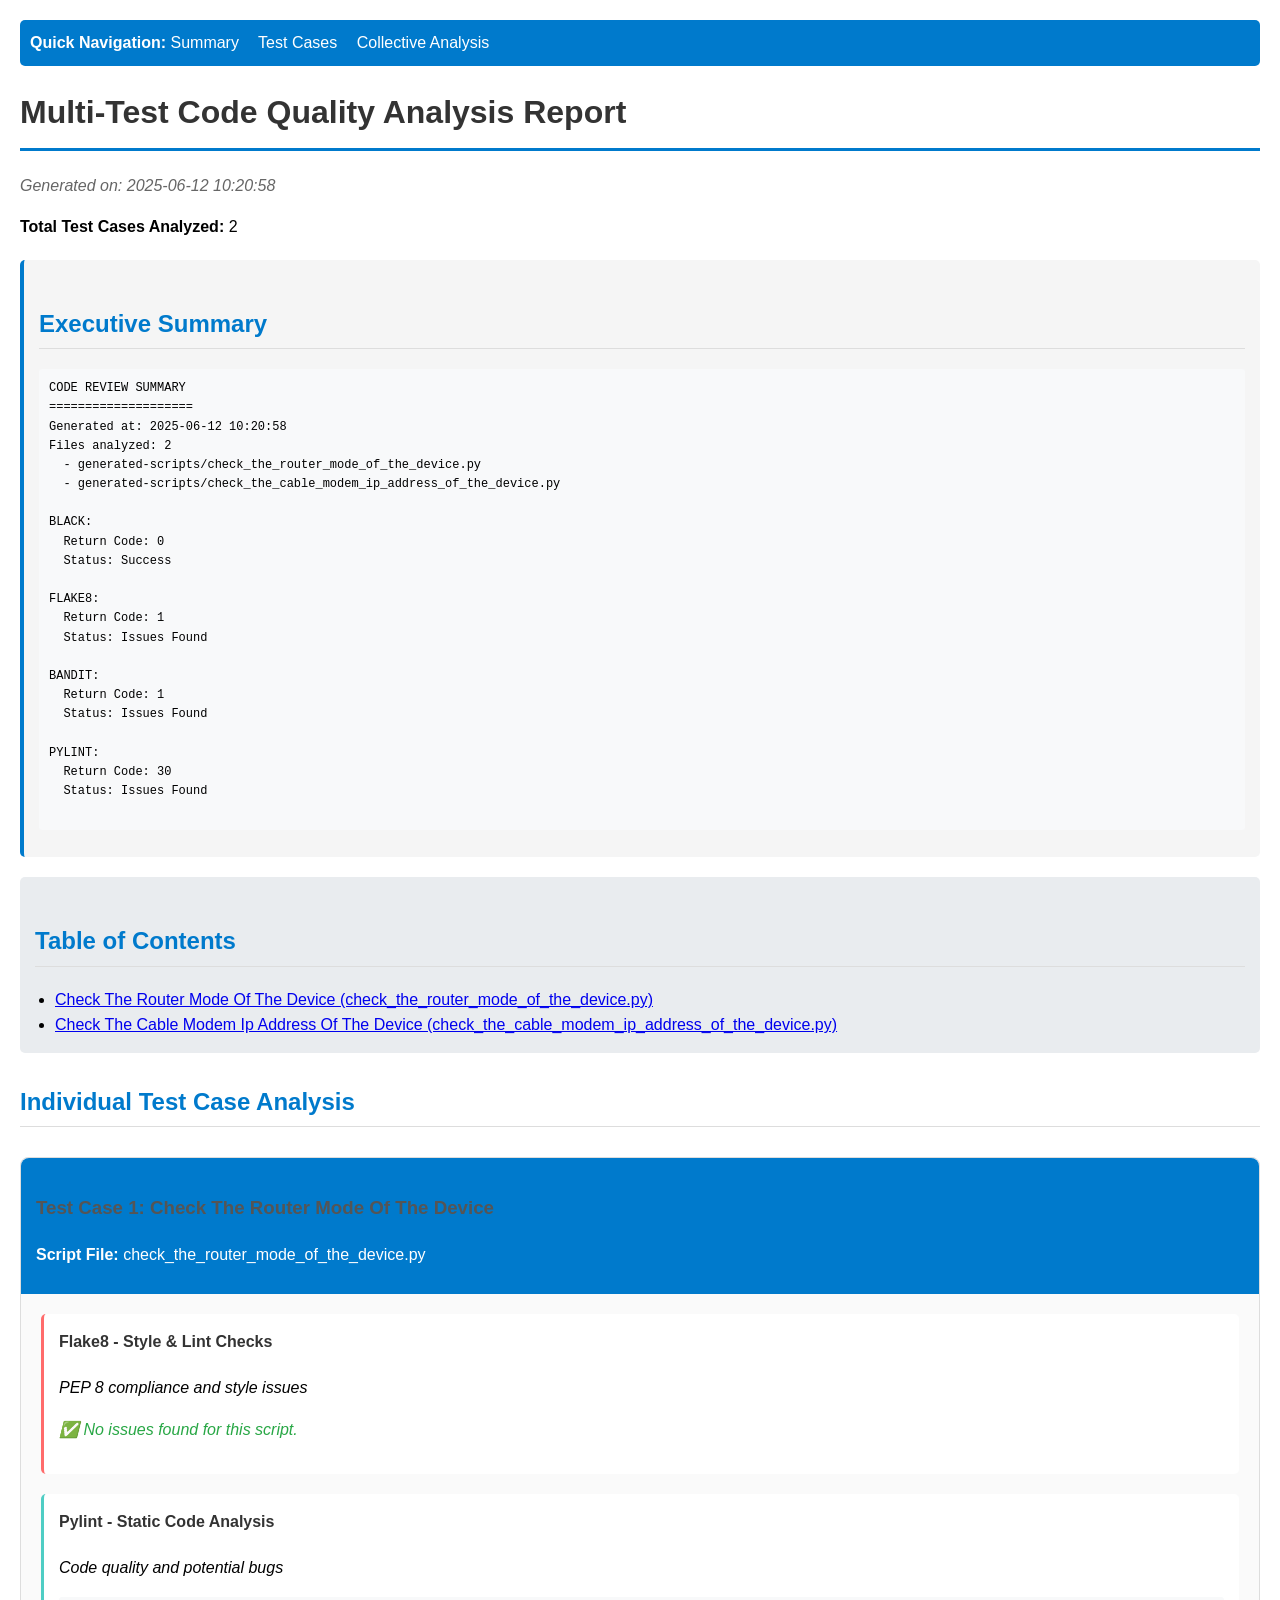
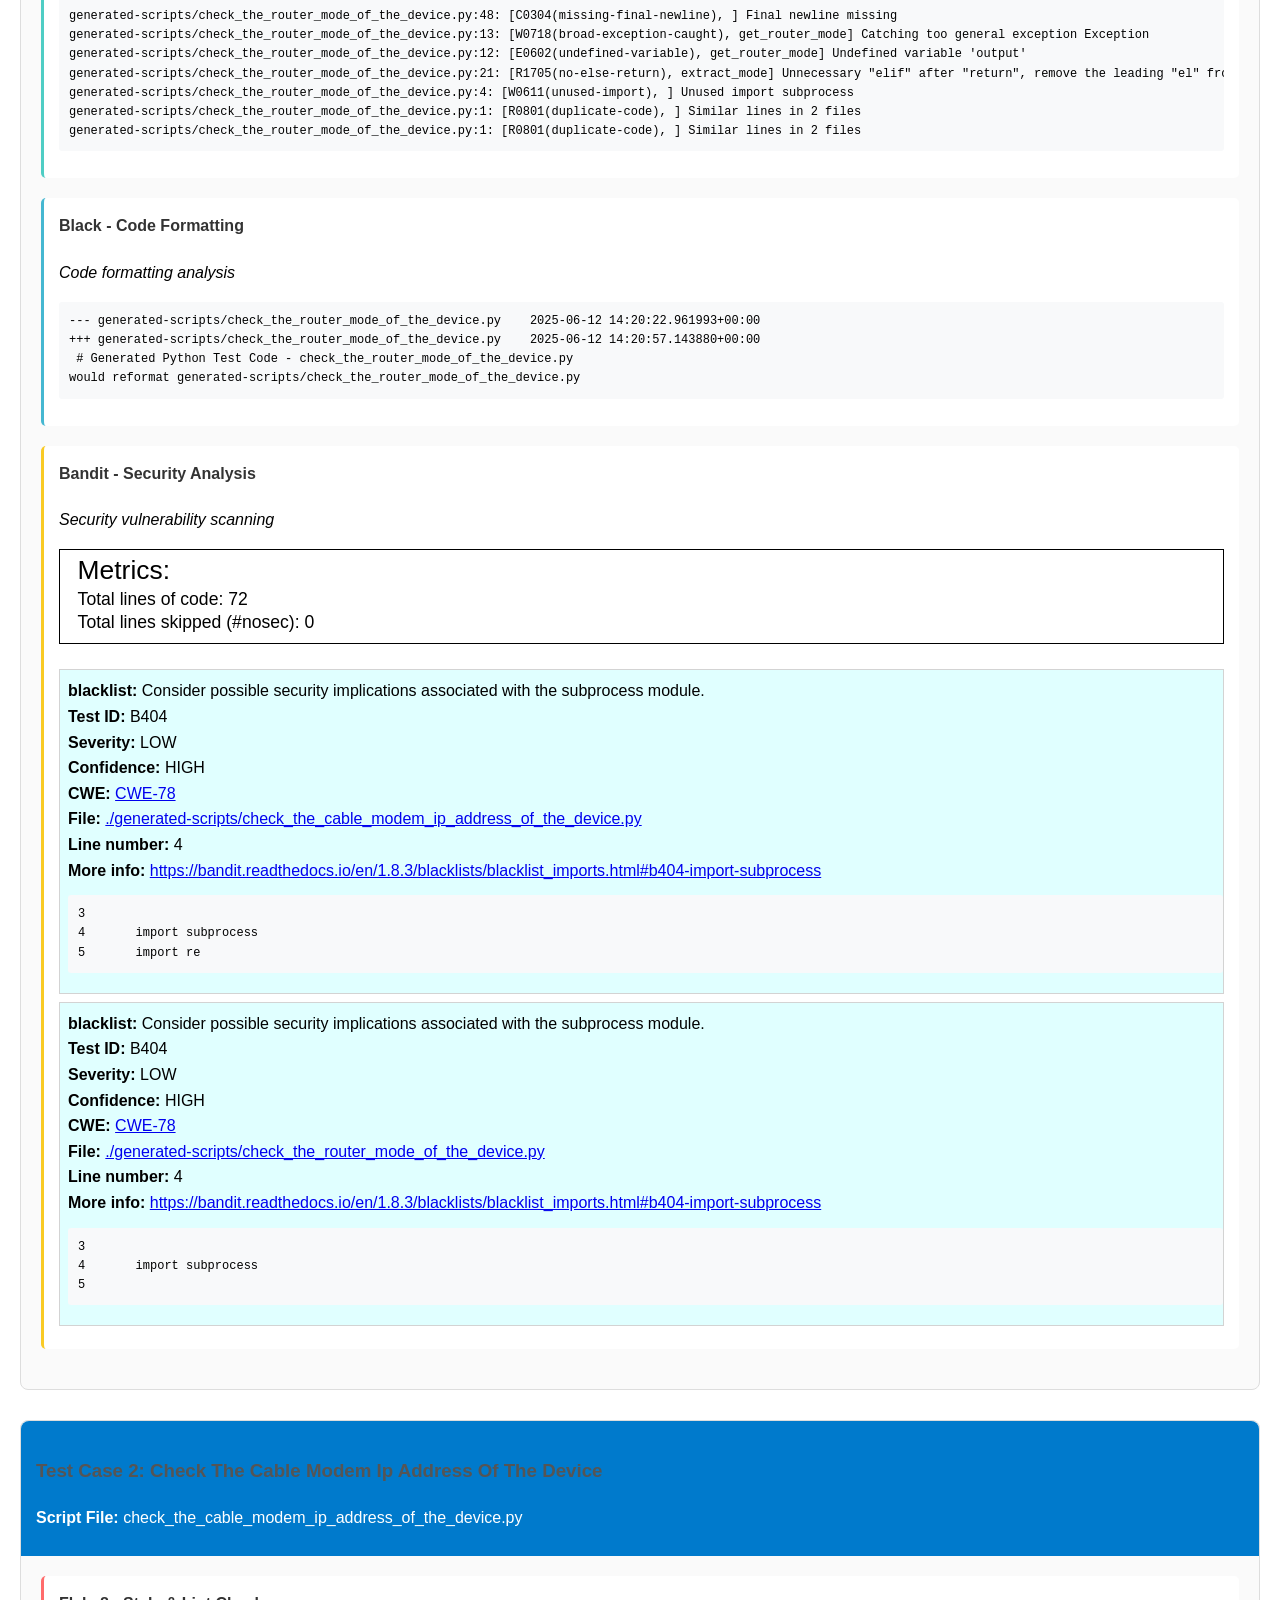
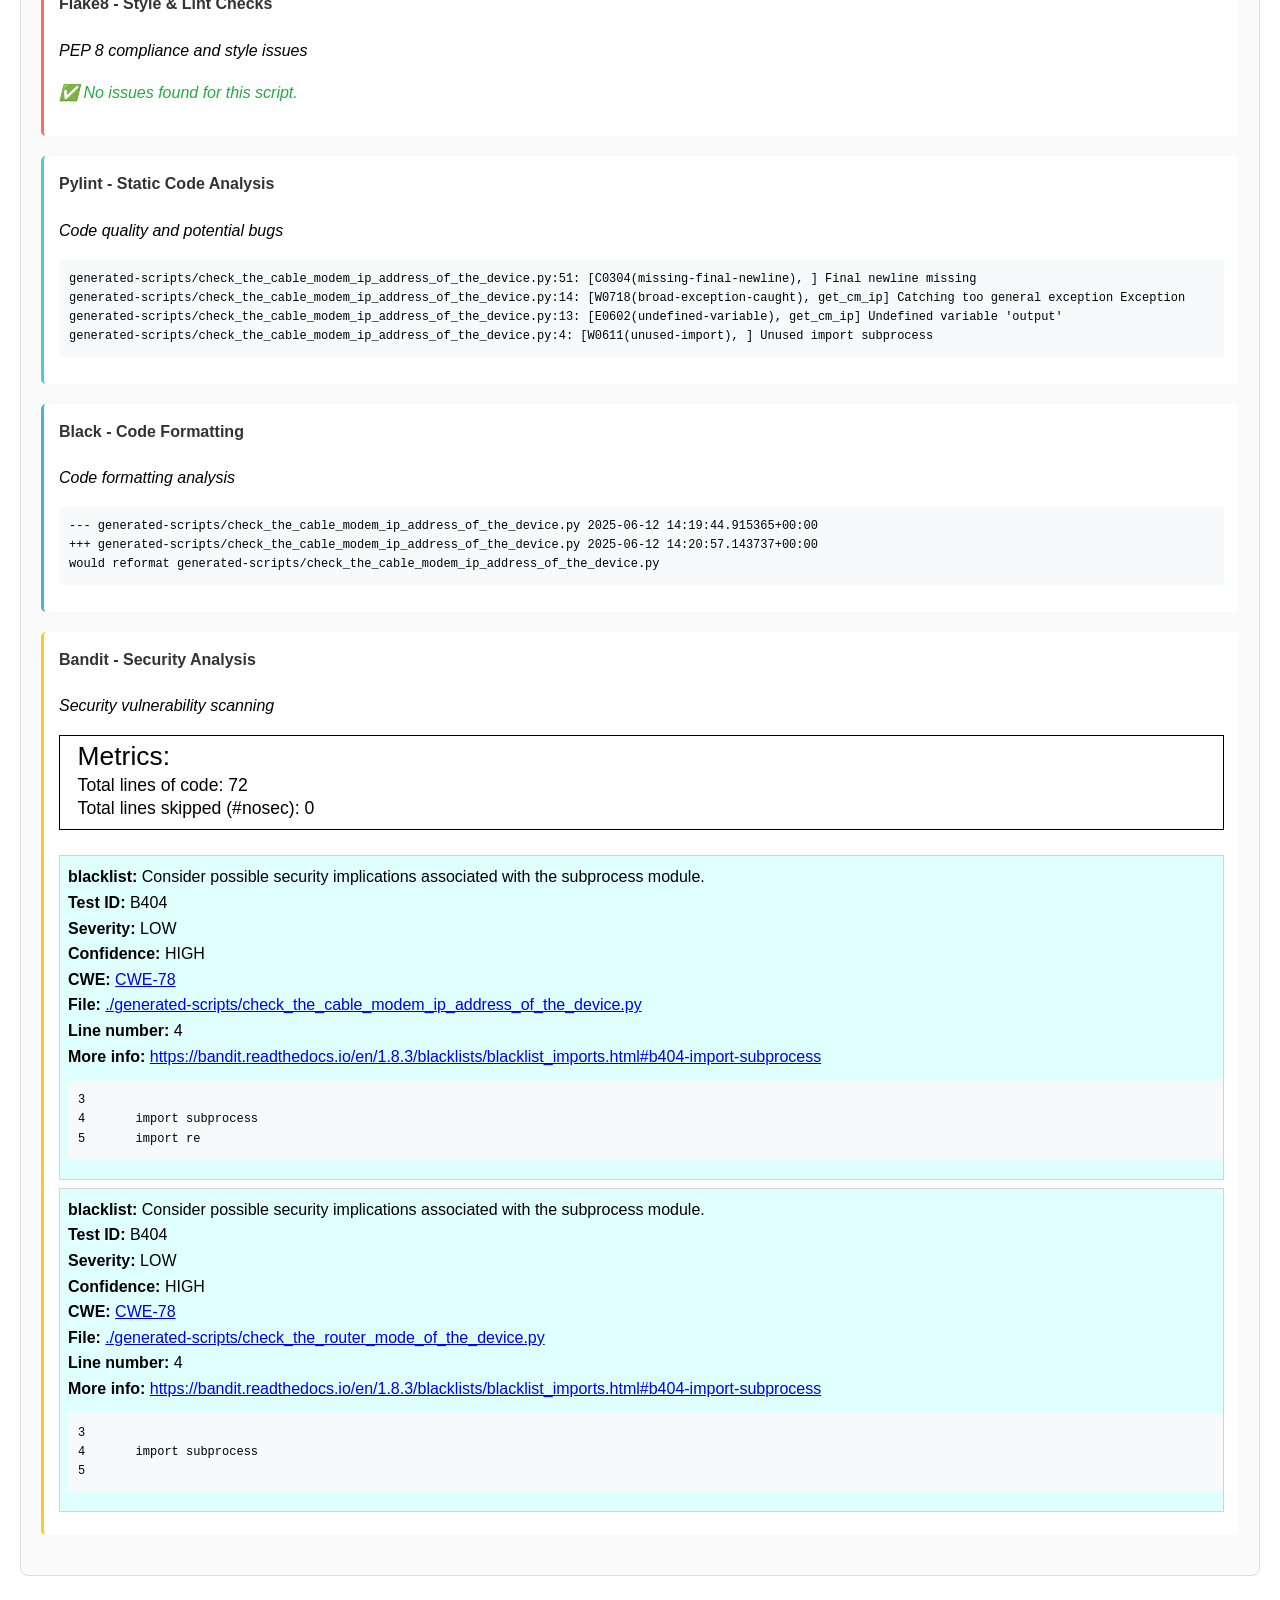
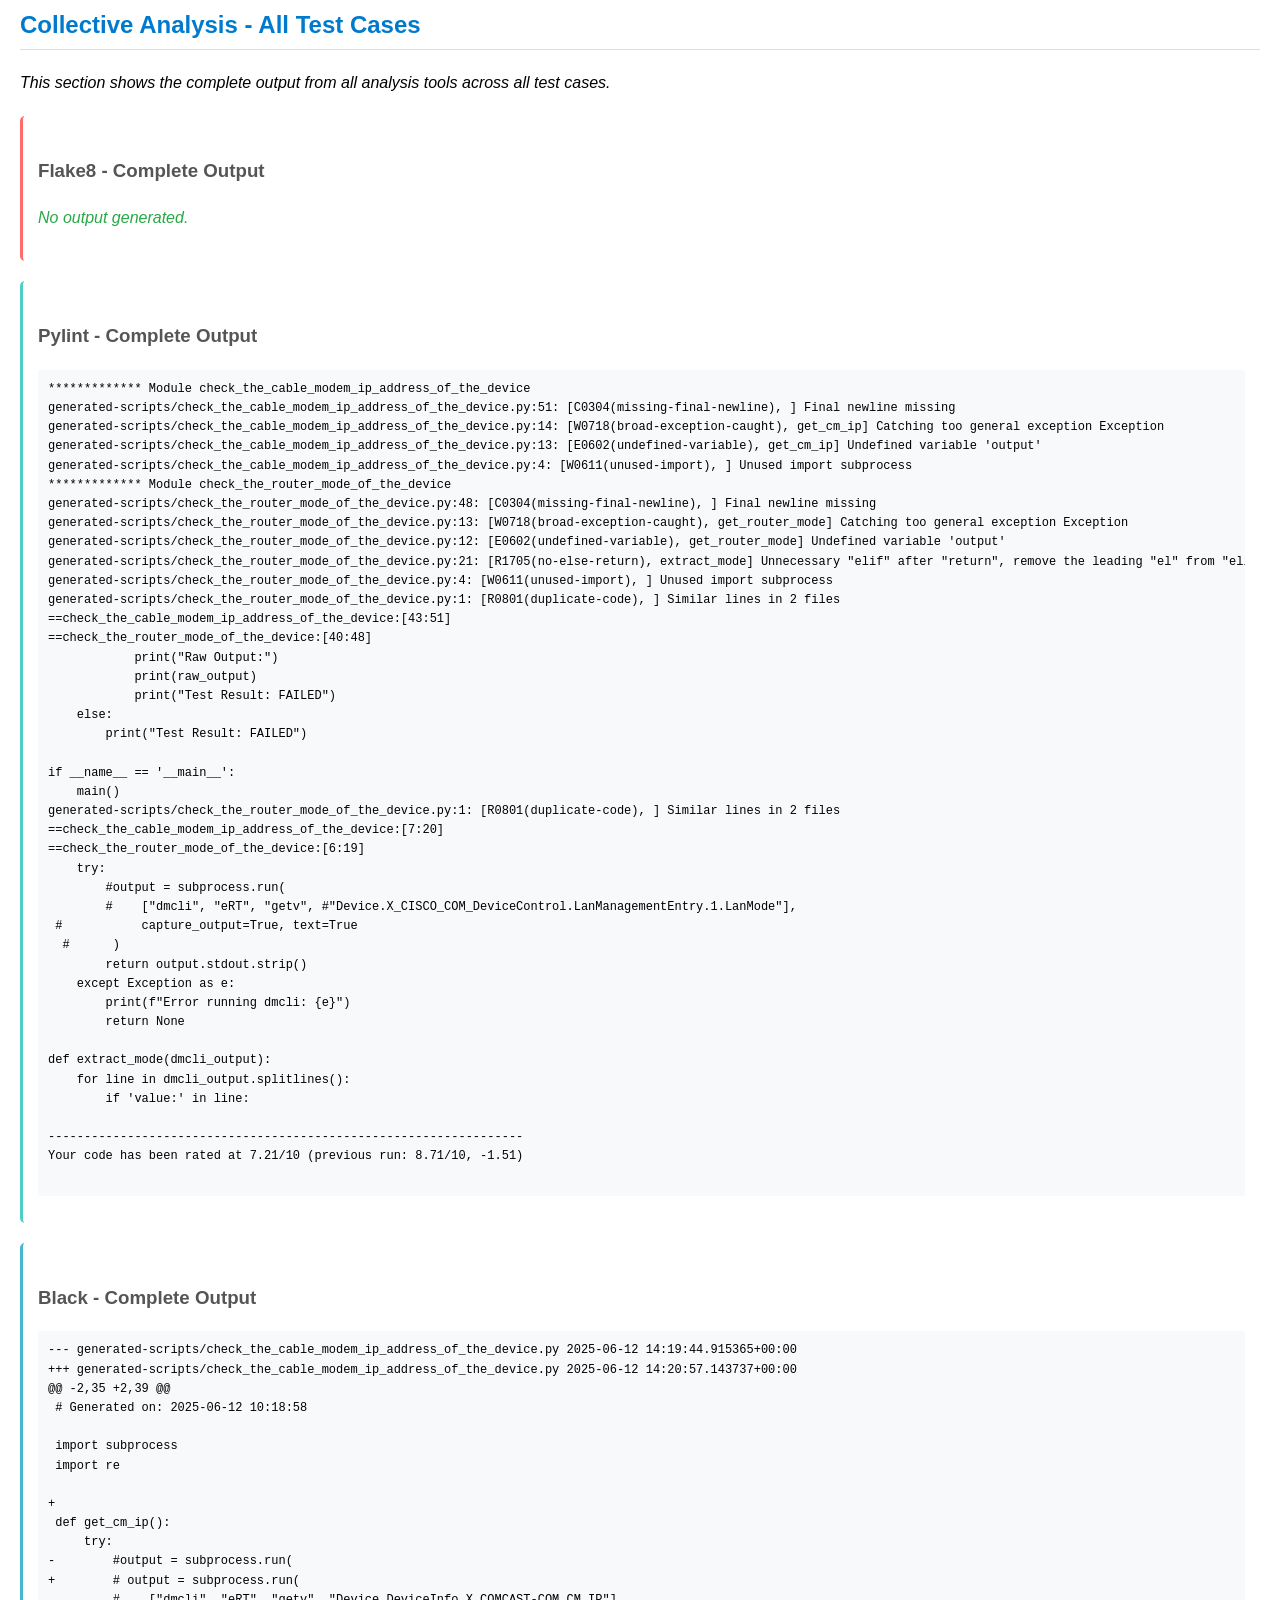
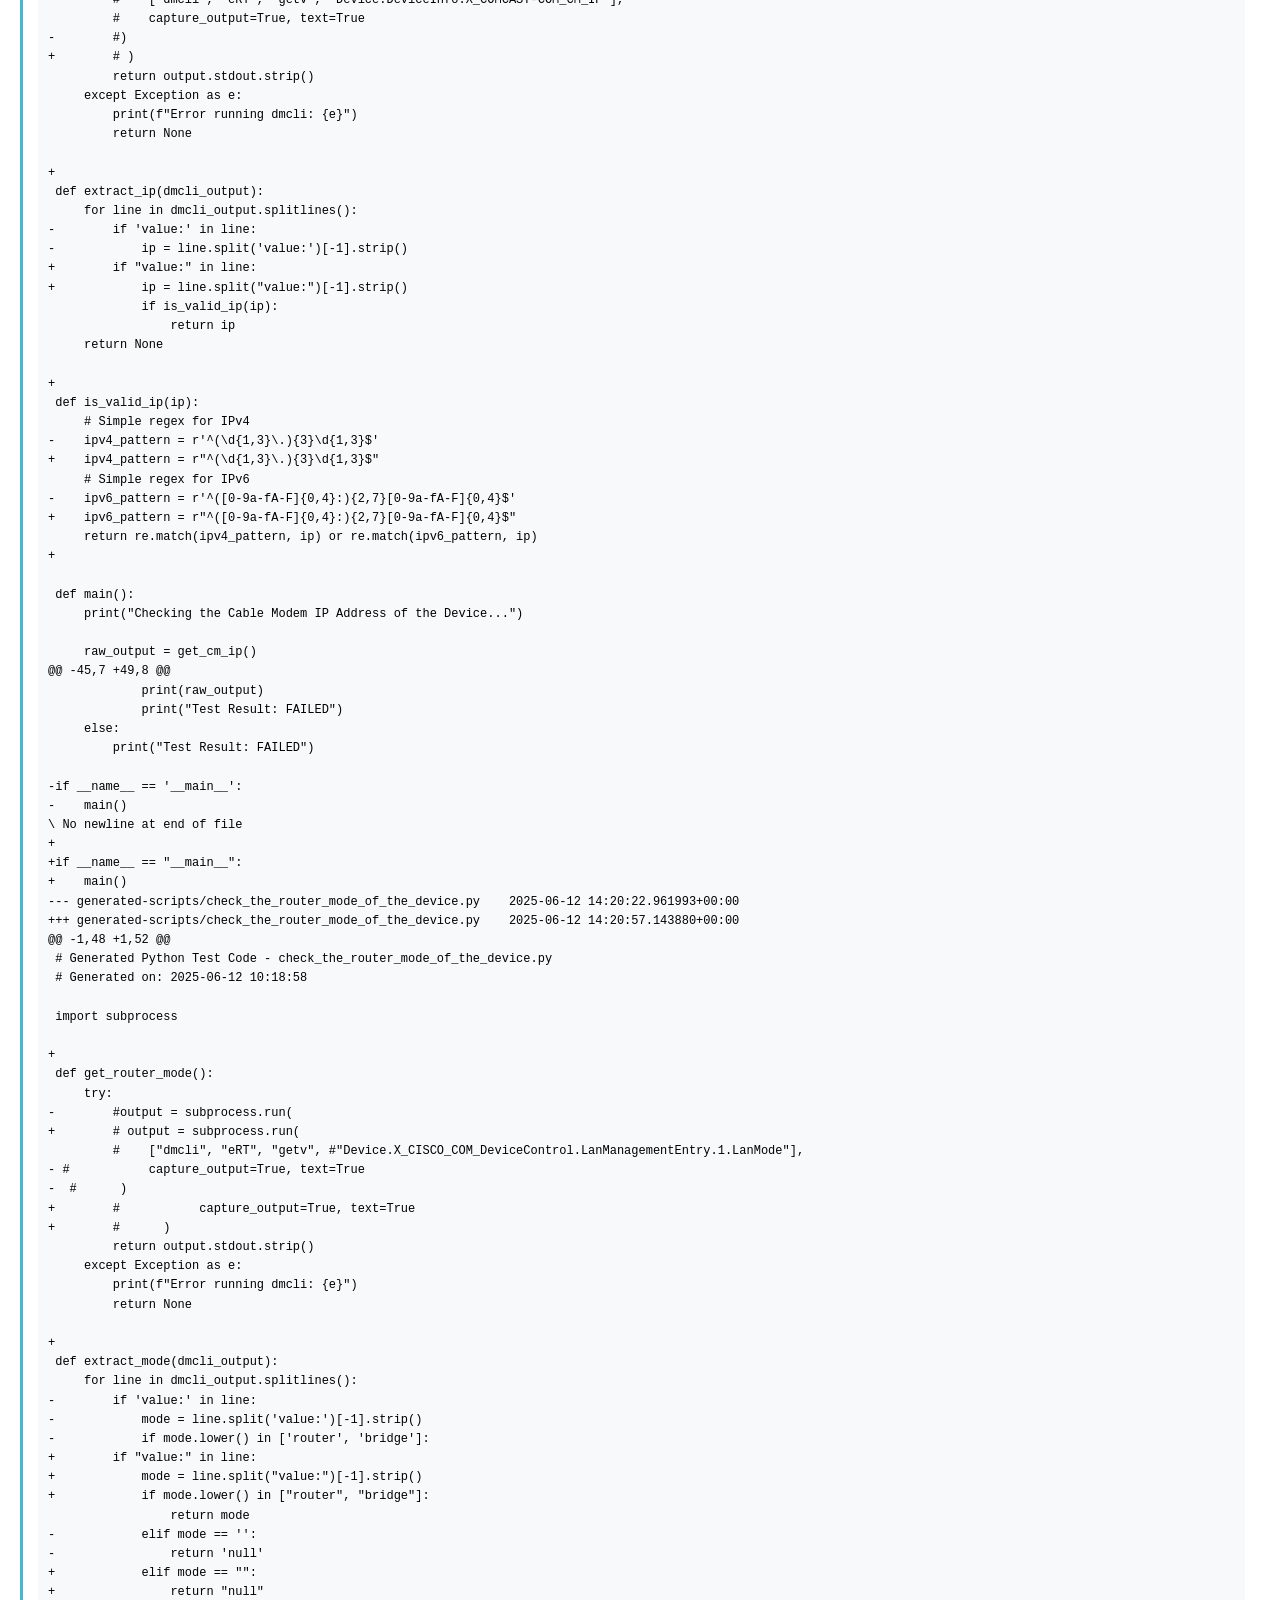
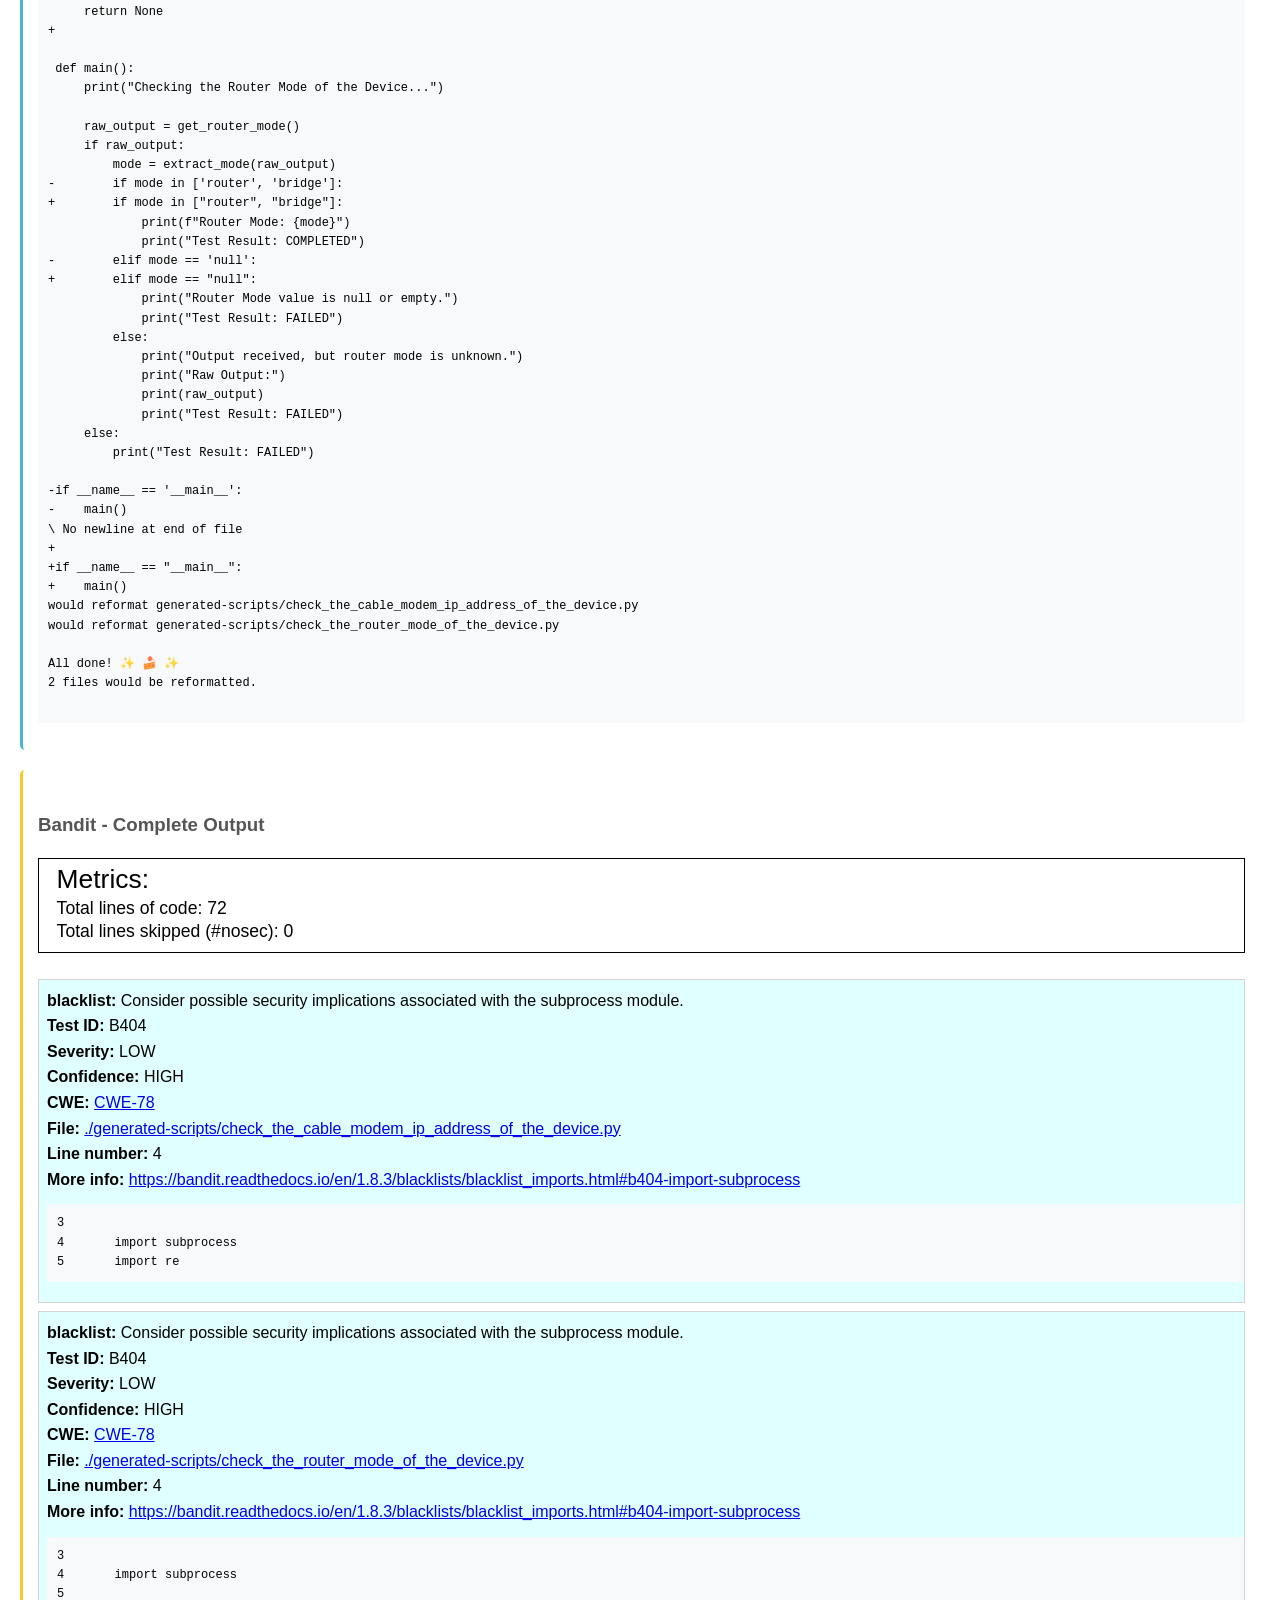
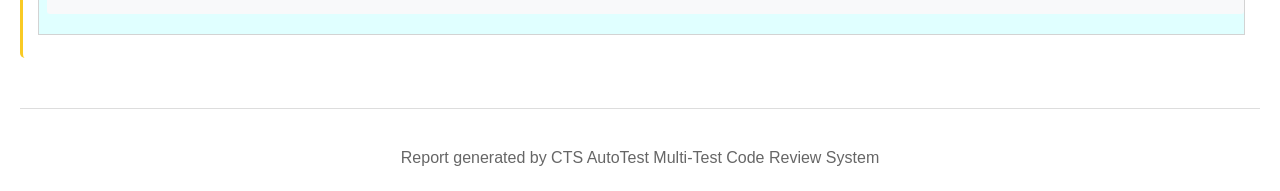
==== reports/combinedreport.html @ 5ad89456 "Commit with Single and Multi test working" ====
<!DOCTYPE html>
<html>
<head>
    <title>Multi-Test Code Quality Report</title>
    <style>
        body { font-family: Arial, sans-serif; margin: 20px; line-height: 1.6; }
        h1 { color: #333; border-bottom: 3px solid #007acc; padding-bottom: 10px; }
        h2 { color: #007acc; margin-top: 30px; border-bottom: 1px solid #ddd; padding-bottom: 5px; }
        h3 { color: #555; margin-top: 25px; }
        .timestamp { color: #666; font-style: italic; }
        .summary { background-color: #f5f5f5; padding: 15px; border-radius: 5px; margin: 20px 0; border-left: 4px solid #007acc; }
        .test-case { background-color: #fafafa; margin: 30px 0; padding: 20px; border-radius: 8px; border: 1px solid #ddd; }
        .test-case-header { background-color: #007acc; color: white; padding: 10px 15px; margin: -20px -20px 20px -20px; border-radius: 8px 8px 0 0; }
        .tool-section { margin: 20px 0; padding: 15px; background-color: white; border-radius: 5px; border-left: 3px solid #ccc; }
        .tool-section h4 { color: #333; margin-top: 0; }
        .flake8 { border-left-color: #ff6b6b; }
        .pylint { border-left-color: #4ecdc4; }
        .black { border-left-color: #45b7d1; }
        .bandit { border-left-color: #f9ca24; }
        pre { background-color: #f8f9fa; padding: 10px; border-radius: 3px; overflow-x: auto; font-size: 12px; }
        .no-issues { color: #28a745; font-style: italic; }
        .table-of-contents { background-color: #e9ecef; padding: 15px; border-radius: 5px; margin: 20px 0; }
        .table-of-contents ul { margin: 0; padding-left: 20px; }
        .navigation { position: sticky; top: 10px; background-color: #007acc; color: white; padding: 10px; border-radius: 5px; margin-bottom: 20px; }
        .navigation a { color: white; text-decoration: none; margin-right: 15px; }
        .navigation a:hover { text-decoration: underline; }
    </style>
</head>
<body>
    <div class="navigation">
        <strong>Quick Navigation:</strong>
        <a href="#summary">Summary</a>
        <a href="#test-cases">Test Cases</a>
        <a href="#collective-analysis">Collective Analysis</a>
    </div>

    <h1>Multi-Test Code Quality Analysis Report</h1>
    <p class="timestamp">Generated on: 2025-06-12 10:20:58</p>
    <p><strong>Total Test Cases Analyzed:</strong> 2</p>

    <div id="summary" class="summary">
        <h2>Executive Summary</h2>
        <pre>CODE REVIEW SUMMARY
====================
Generated at: 2025-06-12 10:20:58
Files analyzed: 2
  - generated-scripts/check_the_router_mode_of_the_device.py
  - generated-scripts/check_the_cable_modem_ip_address_of_the_device.py

BLACK:
  Return Code: 0
  Status: Success

FLAKE8:
  Return Code: 1
  Status: Issues Found

BANDIT:
  Return Code: 1
  Status: Issues Found

PYLINT:
  Return Code: 30
  Status: Issues Found

</pre>
    </div>

    <div class="table-of-contents">
        <h2>Table of Contents</h2>
        <ul>
            <li><a href="#test-case-1">Check The Router Mode Of The Device (check_the_router_mode_of_the_device.py)</a></li>
            <li><a href="#test-case-2">Check The Cable Modem Ip Address Of The Device (check_the_cable_modem_ip_address_of_the_device.py)</a></li>
        </ul>
    </div>
<div id="test-cases">
    <h2>Individual Test Case Analysis</h2>

    <div id="test-case-1" class="test-case">
        <div class="test-case-header">
            <h3>Test Case 1: Check The Router Mode Of The Device</h3>
            <p><strong>Script File:</strong> check_the_router_mode_of_the_device.py</p>
        </div>

        <div class="tool-section flake8">
            <h4>Flake8 - Style & Lint Checks</h4>
            <p><em>PEP 8 compliance and style issues</em></p>
            <p class="no-issues">✅ No issues found for this script.</p>
        </div>

        <div class="tool-section pylint">
            <h4>Pylint - Static Code Analysis</h4>
            <p><em>Code quality and potential bugs</em></p>
            <pre>generated-scripts/check_the_router_mode_of_the_device.py:48: [C0304(missing-final-newline), ] Final newline missing
generated-scripts/check_the_router_mode_of_the_device.py:13: [W0718(broad-exception-caught), get_router_mode] Catching too general exception Exception
generated-scripts/check_the_router_mode_of_the_device.py:12: [E0602(undefined-variable), get_router_mode] Undefined variable 'output'
generated-scripts/check_the_router_mode_of_the_device.py:21: [R1705(no-else-return), extract_mode] Unnecessary "elif" after "return", remove the leading "el" from "elif"
generated-scripts/check_the_router_mode_of_the_device.py:4: [W0611(unused-import), ] Unused import subprocess
generated-scripts/check_the_router_mode_of_the_device.py:1: [R0801(duplicate-code), ] Similar lines in 2 files
generated-scripts/check_the_router_mode_of_the_device.py:1: [R0801(duplicate-code), ] Similar lines in 2 files</pre>
        </div>

        <div class="tool-section black">
            <h4>Black - Code Formatting</h4>
            <p><em>Code formatting analysis</em></p>
            <pre>--- generated-scripts/check_the_router_mode_of_the_device.py	2025-06-12 14:20:22.961993+00:00
+++ generated-scripts/check_the_router_mode_of_the_device.py	2025-06-12 14:20:57.143880+00:00
 # Generated Python Test Code - check_the_router_mode_of_the_device.py
would reformat generated-scripts/check_the_router_mode_of_the_device.py</pre>
        </div>

        <div class="tool-section bandit">
            <h4>Bandit - Security Analysis</h4>
            <p><em>Security vulnerability scanning</em></p>
            <div>
<!DOCTYPE html>
<html>
<head>

<meta charset="UTF-8">

<title>
    Bandit Report
</title>

<style>

html * {
    font-family: "Arial", sans-serif;
}

pre {
    font-family: "Monaco", monospace;
}

.bordered-box {
    border: 1px solid black;
    padding-top:.5em;
    padding-bottom:.5em;
    padding-left:1em;
}

.metrics-box {
    font-size: 1.1em;
    line-height: 130%;
}

.metrics-title {
    font-size: 1.5em;
    font-weight: 500;
    margin-bottom: .25em;
}

.issue-description {
    font-size: 1.3em;
    font-weight: 500;
}

.candidate-issues {
    margin-left: 2em;
    border-left: solid 1px; LightGray;
    padding-left: 5%;
    margin-top: .2em;
    margin-bottom: .2em;
}

.issue-block {
    border: 1px solid LightGray;
    padding-left: .5em;
    padding-top: .5em;
    padding-bottom: .5em;
    margin-bottom: .5em;
}

.issue-sev-high {
    background-color: Pink;
}

.issue-sev-medium {
    background-color: NavajoWhite;
}

.issue-sev-low {
    background-color: LightCyan;
}

</style>
</head>

<body>

<div id="metrics">
    <div class="metrics-box bordered-box">
        <div class="metrics-title">
            Metrics:<br>
        </div>
        Total lines of code: <span id="loc">72</span><br>
        Total lines skipped (#nosec): <span id="nosec">0</span>
    </div>
</div>




<br>
<div id="results">
    
<div id="issue-0">
<div class="issue-block issue-sev-low">
    <b>blacklist: </b> Consider possible security implications associated with the subprocess module.<br>
    <b>Test ID:</b> B404<br>
    <b>Severity: </b>LOW<br>
    <b>Confidence: </b>HIGH<br>
    <b>CWE: </b><a href="https://cwe.mitre.org/data/definitions/78.html" target="_blank">CWE-78</a><br>
    <b>File: </b><a href="./generated-scripts/check_the_cable_modem_ip_address_of_the_device.py" target="_blank">./generated-scripts/check_the_cable_modem_ip_address_of_the_device.py</a><br>
    <b>Line number: </b>4<br>
    <b>More info: </b><a href="https://bandit.readthedocs.io/en/1.8.3/blacklists/blacklist_imports.html#b404-import-subprocess" target="_blank">https://bandit.readthedocs.io/en/1.8.3/blacklists/blacklist_imports.html#b404-import-subprocess</a><br>

<div class="code">
<pre>
3	
4	import subprocess
5	import re
</pre>
</div>


</div>
</div>

<div id="issue-1">
<div class="issue-block issue-sev-low">
    <b>blacklist: </b> Consider possible security implications associated with the subprocess module.<br>
    <b>Test ID:</b> B404<br>
    <b>Severity: </b>LOW<br>
    <b>Confidence: </b>HIGH<br>
    <b>CWE: </b><a href="https://cwe.mitre.org/data/definitions/78.html" target="_blank">CWE-78</a><br>
    <b>File: </b><a href="./generated-scripts/check_the_router_mode_of_the_device.py" target="_blank">./generated-scripts/check_the_router_mode_of_the_device.py</a><br>
    <b>Line number: </b>4<br>
    <b>More info: </b><a href="https://bandit.readthedocs.io/en/1.8.3/blacklists/blacklist_imports.html#b404-import-subprocess" target="_blank">https://bandit.readthedocs.io/en/1.8.3/blacklists/blacklist_imports.html#b404-import-subprocess</a><br>

<div class="code">
<pre>
3	
4	import subprocess
5	
</pre>
</div>


</div>
</div>

</div>

</body>
</html>
</div>
        </div>
    </div>

    <div id="test-case-2" class="test-case">
        <div class="test-case-header">
            <h3>Test Case 2: Check The Cable Modem Ip Address Of The Device</h3>
            <p><strong>Script File:</strong> check_the_cable_modem_ip_address_of_the_device.py</p>
        </div>

        <div class="tool-section flake8">
            <h4>Flake8 - Style & Lint Checks</h4>
            <p><em>PEP 8 compliance and style issues</em></p>
            <p class="no-issues">✅ No issues found for this script.</p>
        </div>

        <div class="tool-section pylint">
            <h4>Pylint - Static Code Analysis</h4>
            <p><em>Code quality and potential bugs</em></p>
            <pre>generated-scripts/check_the_cable_modem_ip_address_of_the_device.py:51: [C0304(missing-final-newline), ] Final newline missing
generated-scripts/check_the_cable_modem_ip_address_of_the_device.py:14: [W0718(broad-exception-caught), get_cm_ip] Catching too general exception Exception
generated-scripts/check_the_cable_modem_ip_address_of_the_device.py:13: [E0602(undefined-variable), get_cm_ip] Undefined variable 'output'
generated-scripts/check_the_cable_modem_ip_address_of_the_device.py:4: [W0611(unused-import), ] Unused import subprocess</pre>
        </div>

        <div class="tool-section black">
            <h4>Black - Code Formatting</h4>
            <p><em>Code formatting analysis</em></p>
            <pre>--- generated-scripts/check_the_cable_modem_ip_address_of_the_device.py	2025-06-12 14:19:44.915365+00:00
+++ generated-scripts/check_the_cable_modem_ip_address_of_the_device.py	2025-06-12 14:20:57.143737+00:00
would reformat generated-scripts/check_the_cable_modem_ip_address_of_the_device.py</pre>
        </div>

        <div class="tool-section bandit">
            <h4>Bandit - Security Analysis</h4>
            <p><em>Security vulnerability scanning</em></p>
            <div>
<!DOCTYPE html>
<html>
<head>

<meta charset="UTF-8">

<title>
    Bandit Report
</title>

<style>

html * {
    font-family: "Arial", sans-serif;
}

pre {
    font-family: "Monaco", monospace;
}

.bordered-box {
    border: 1px solid black;
    padding-top:.5em;
    padding-bottom:.5em;
    padding-left:1em;
}

.metrics-box {
    font-size: 1.1em;
    line-height: 130%;
}

.metrics-title {
    font-size: 1.5em;
    font-weight: 500;
    margin-bottom: .25em;
}

.issue-description {
    font-size: 1.3em;
    font-weight: 500;
}

.candidate-issues {
    margin-left: 2em;
    border-left: solid 1px; LightGray;
    padding-left: 5%;
    margin-top: .2em;
    margin-bottom: .2em;
}

.issue-block {
    border: 1px solid LightGray;
    padding-left: .5em;
    padding-top: .5em;
    padding-bottom: .5em;
    margin-bottom: .5em;
}

.issue-sev-high {
    background-color: Pink;
}

.issue-sev-medium {
    background-color: NavajoWhite;
}

.issue-sev-low {
    background-color: LightCyan;
}

</style>
</head>

<body>

<div id="metrics">
    <div class="metrics-box bordered-box">
        <div class="metrics-title">
            Metrics:<br>
        </div>
        Total lines of code: <span id="loc">72</span><br>
        Total lines skipped (#nosec): <span id="nosec">0</span>
    </div>
</div>




<br>
<div id="results">
    
<div id="issue-0">
<div class="issue-block issue-sev-low">
    <b>blacklist: </b> Consider possible security implications associated with the subprocess module.<br>
    <b>Test ID:</b> B404<br>
    <b>Severity: </b>LOW<br>
    <b>Confidence: </b>HIGH<br>
    <b>CWE: </b><a href="https://cwe.mitre.org/data/definitions/78.html" target="_blank">CWE-78</a><br>
    <b>File: </b><a href="./generated-scripts/check_the_cable_modem_ip_address_of_the_device.py" target="_blank">./generated-scripts/check_the_cable_modem_ip_address_of_the_device.py</a><br>
    <b>Line number: </b>4<br>
    <b>More info: </b><a href="https://bandit.readthedocs.io/en/1.8.3/blacklists/blacklist_imports.html#b404-import-subprocess" target="_blank">https://bandit.readthedocs.io/en/1.8.3/blacklists/blacklist_imports.html#b404-import-subprocess</a><br>

<div class="code">
<pre>
3	
4	import subprocess
5	import re
</pre>
</div>


</div>
</div>

<div id="issue-1">
<div class="issue-block issue-sev-low">
    <b>blacklist: </b> Consider possible security implications associated with the subprocess module.<br>
    <b>Test ID:</b> B404<br>
    <b>Severity: </b>LOW<br>
    <b>Confidence: </b>HIGH<br>
    <b>CWE: </b><a href="https://cwe.mitre.org/data/definitions/78.html" target="_blank">CWE-78</a><br>
    <b>File: </b><a href="./generated-scripts/check_the_router_mode_of_the_device.py" target="_blank">./generated-scripts/check_the_router_mode_of_the_device.py</a><br>
    <b>Line number: </b>4<br>
    <b>More info: </b><a href="https://bandit.readthedocs.io/en/1.8.3/blacklists/blacklist_imports.html#b404-import-subprocess" target="_blank">https://bandit.readthedocs.io/en/1.8.3/blacklists/blacklist_imports.html#b404-import-subprocess</a><br>

<div class="code">
<pre>
3	
4	import subprocess
5	
</pre>
</div>


</div>
</div>

</div>

</body>
</html>
</div>
        </div>
    </div>
</div>

<div id="collective-analysis">
    <h2>Collective Analysis - All Test Cases</h2>
    <p><em>This section shows the complete output from all analysis tools across all test cases.</em></p>

    <div class="tool-section flake8">
        <h3>Flake8 - Complete Output</h3>
        <p class="no-issues">No output generated.</p>
    </div>

    <div class="tool-section pylint">
        <h3>Pylint - Complete Output</h3>
        <pre>************* Module check_the_cable_modem_ip_address_of_the_device
generated-scripts/check_the_cable_modem_ip_address_of_the_device.py:51: [C0304(missing-final-newline), ] Final newline missing
generated-scripts/check_the_cable_modem_ip_address_of_the_device.py:14: [W0718(broad-exception-caught), get_cm_ip] Catching too general exception Exception
generated-scripts/check_the_cable_modem_ip_address_of_the_device.py:13: [E0602(undefined-variable), get_cm_ip] Undefined variable 'output'
generated-scripts/check_the_cable_modem_ip_address_of_the_device.py:4: [W0611(unused-import), ] Unused import subprocess
************* Module check_the_router_mode_of_the_device
generated-scripts/check_the_router_mode_of_the_device.py:48: [C0304(missing-final-newline), ] Final newline missing
generated-scripts/check_the_router_mode_of_the_device.py:13: [W0718(broad-exception-caught), get_router_mode] Catching too general exception Exception
generated-scripts/check_the_router_mode_of_the_device.py:12: [E0602(undefined-variable), get_router_mode] Undefined variable 'output'
generated-scripts/check_the_router_mode_of_the_device.py:21: [R1705(no-else-return), extract_mode] Unnecessary "elif" after "return", remove the leading "el" from "elif"
generated-scripts/check_the_router_mode_of_the_device.py:4: [W0611(unused-import), ] Unused import subprocess
generated-scripts/check_the_router_mode_of_the_device.py:1: [R0801(duplicate-code), ] Similar lines in 2 files
==check_the_cable_modem_ip_address_of_the_device:[43:51]
==check_the_router_mode_of_the_device:[40:48]
            print("Raw Output:")
            print(raw_output)
            print("Test Result: FAILED")
    else:
        print("Test Result: FAILED")

if __name__ == '__main__':
    main()
generated-scripts/check_the_router_mode_of_the_device.py:1: [R0801(duplicate-code), ] Similar lines in 2 files
==check_the_cable_modem_ip_address_of_the_device:[7:20]
==check_the_router_mode_of_the_device:[6:19]
    try:
        #output = subprocess.run(
        #    ["dmcli", "eRT", "getv", #"Device.X_CISCO_COM_DeviceControl.LanManagementEntry.1.LanMode"],
 #           capture_output=True, text=True
  #      )
        return output.stdout.strip()
    except Exception as e:
        print(f"Error running dmcli: {e}")
        return None

def extract_mode(dmcli_output):
    for line in dmcli_output.splitlines():
        if 'value:' in line:

------------------------------------------------------------------
Your code has been rated at 7.21/10 (previous run: 8.71/10, -1.51)

</pre>
    </div>

    <div class="tool-section black">
        <h3>Black - Complete Output</h3>
        <pre>--- generated-scripts/check_the_cable_modem_ip_address_of_the_device.py	2025-06-12 14:19:44.915365+00:00
+++ generated-scripts/check_the_cable_modem_ip_address_of_the_device.py	2025-06-12 14:20:57.143737+00:00
@@ -2,35 +2,39 @@
 # Generated on: 2025-06-12 10:18:58
 
 import subprocess
 import re
 
+
 def get_cm_ip():
     try:
-        #output = subprocess.run(
+        # output = subprocess.run(
         #    ["dmcli", "eRT", "getv", "Device.DeviceInfo.X_COMCAST-COM_CM_IP"],
         #    capture_output=True, text=True
-        #)
+        # )
         return output.stdout.strip()
     except Exception as e:
         print(f"Error running dmcli: {e}")
         return None
 
+
 def extract_ip(dmcli_output):
     for line in dmcli_output.splitlines():
-        if 'value:' in line:
-            ip = line.split('value:')[-1].strip()
+        if "value:" in line:
+            ip = line.split("value:")[-1].strip()
             if is_valid_ip(ip):
                 return ip
     return None
 
+
 def is_valid_ip(ip):
     # Simple regex for IPv4
-    ipv4_pattern = r'^(\d{1,3}\.){3}\d{1,3}$'
+    ipv4_pattern = r"^(\d{1,3}\.){3}\d{1,3}$"
     # Simple regex for IPv6
-    ipv6_pattern = r'^([0-9a-fA-F]{0,4}:){2,7}[0-9a-fA-F]{0,4}$'
+    ipv6_pattern = r"^([0-9a-fA-F]{0,4}:){2,7}[0-9a-fA-F]{0,4}$"
     return re.match(ipv4_pattern, ip) or re.match(ipv6_pattern, ip)
+
 
 def main():
     print("Checking the Cable Modem IP Address of the Device...")
 
     raw_output = get_cm_ip()
@@ -45,7 +49,8 @@
             print(raw_output)
             print("Test Result: FAILED")
     else:
         print("Test Result: FAILED")
 
-if __name__ == '__main__':
-    main()
\ No newline at end of file
+
+if __name__ == "__main__":
+    main()
--- generated-scripts/check_the_router_mode_of_the_device.py	2025-06-12 14:20:22.961993+00:00
+++ generated-scripts/check_the_router_mode_of_the_device.py	2025-06-12 14:20:57.143880+00:00
@@ -1,48 +1,52 @@
 # Generated Python Test Code - check_the_router_mode_of_the_device.py
 # Generated on: 2025-06-12 10:18:58
 
 import subprocess
 
+
 def get_router_mode():
     try:
-        #output = subprocess.run(
+        # output = subprocess.run(
         #    ["dmcli", "eRT", "getv", #"Device.X_CISCO_COM_DeviceControl.LanManagementEntry.1.LanMode"],
- #           capture_output=True, text=True
-  #      )
+        #           capture_output=True, text=True
+        #      )
         return output.stdout.strip()
     except Exception as e:
         print(f"Error running dmcli: {e}")
         return None
 
+
 def extract_mode(dmcli_output):
     for line in dmcli_output.splitlines():
-        if 'value:' in line:
-            mode = line.split('value:')[-1].strip()
-            if mode.lower() in ['router', 'bridge']:
+        if "value:" in line:
+            mode = line.split("value:")[-1].strip()
+            if mode.lower() in ["router", "bridge"]:
                 return mode
-            elif mode == '':
-                return 'null'
+            elif mode == "":
+                return "null"
     return None
+
 
 def main():
     print("Checking the Router Mode of the Device...")
 
     raw_output = get_router_mode()
     if raw_output:
         mode = extract_mode(raw_output)
-        if mode in ['router', 'bridge']:
+        if mode in ["router", "bridge"]:
             print(f"Router Mode: {mode}")
             print("Test Result: COMPLETED")
-        elif mode == 'null':
+        elif mode == "null":
             print("Router Mode value is null or empty.")
             print("Test Result: FAILED")
         else:
             print("Output received, but router mode is unknown.")
             print("Raw Output:")
             print(raw_output)
             print("Test Result: FAILED")
     else:
         print("Test Result: FAILED")
 
-if __name__ == '__main__':
-    main()
\ No newline at end of file
+
+if __name__ == "__main__":
+    main()
would reformat generated-scripts/check_the_cable_modem_ip_address_of_the_device.py
would reformat generated-scripts/check_the_router_mode_of_the_device.py

All done! ✨ 🍰 ✨
2 files would be reformatted.

</pre>
    </div>

    <div class="tool-section bandit">
        <h3>Bandit - Complete Output</h3>
        <div>
<!DOCTYPE html>
<html>
<head>

<meta charset="UTF-8">

<title>
    Bandit Report
</title>

<style>

html * {
    font-family: "Arial", sans-serif;
}

pre {
    font-family: "Monaco", monospace;
}

.bordered-box {
    border: 1px solid black;
    padding-top:.5em;
    padding-bottom:.5em;
    padding-left:1em;
}

.metrics-box {
    font-size: 1.1em;
    line-height: 130%;
}

.metrics-title {
    font-size: 1.5em;
    font-weight: 500;
    margin-bottom: .25em;
}

.issue-description {
    font-size: 1.3em;
    font-weight: 500;
}

.candidate-issues {
    margin-left: 2em;
    border-left: solid 1px; LightGray;
    padding-left: 5%;
    margin-top: .2em;
    margin-bottom: .2em;
}

.issue-block {
    border: 1px solid LightGray;
    padding-left: .5em;
    padding-top: .5em;
    padding-bottom: .5em;
    margin-bottom: .5em;
}

.issue-sev-high {
    background-color: Pink;
}

.issue-sev-medium {
    background-color: NavajoWhite;
}

.issue-sev-low {
    background-color: LightCyan;
}

</style>
</head>

<body>

<div id="metrics">
    <div class="metrics-box bordered-box">
        <div class="metrics-title">
            Metrics:<br>
        </div>
        Total lines of code: <span id="loc">72</span><br>
        Total lines skipped (#nosec): <span id="nosec">0</span>
    </div>
</div>




<br>
<div id="results">
    
<div id="issue-0">
<div class="issue-block issue-sev-low">
    <b>blacklist: </b> Consider possible security implications associated with the subprocess module.<br>
    <b>Test ID:</b> B404<br>
    <b>Severity: </b>LOW<br>
    <b>Confidence: </b>HIGH<br>
    <b>CWE: </b><a href="https://cwe.mitre.org/data/definitions/78.html" target="_blank">CWE-78</a><br>
    <b>File: </b><a href="./generated-scripts/check_the_cable_modem_ip_address_of_the_device.py" target="_blank">./generated-scripts/check_the_cable_modem_ip_address_of_the_device.py</a><br>
    <b>Line number: </b>4<br>
    <b>More info: </b><a href="https://bandit.readthedocs.io/en/1.8.3/blacklists/blacklist_imports.html#b404-import-subprocess" target="_blank">https://bandit.readthedocs.io/en/1.8.3/blacklists/blacklist_imports.html#b404-import-subprocess</a><br>

<div class="code">
<pre>
3	
4	import subprocess
5	import re
</pre>
</div>


</div>
</div>

<div id="issue-1">
<div class="issue-block issue-sev-low">
    <b>blacklist: </b> Consider possible security implications associated with the subprocess module.<br>
    <b>Test ID:</b> B404<br>
    <b>Severity: </b>LOW<br>
    <b>Confidence: </b>HIGH<br>
    <b>CWE: </b><a href="https://cwe.mitre.org/data/definitions/78.html" target="_blank">CWE-78</a><br>
    <b>File: </b><a href="./generated-scripts/check_the_router_mode_of_the_device.py" target="_blank">./generated-scripts/check_the_router_mode_of_the_device.py</a><br>
    <b>Line number: </b>4<br>
    <b>More info: </b><a href="https://bandit.readthedocs.io/en/1.8.3/blacklists/blacklist_imports.html#b404-import-subprocess" target="_blank">https://bandit.readthedocs.io/en/1.8.3/blacklists/blacklist_imports.html#b404-import-subprocess</a><br>

<div class="code">
<pre>
3	
4	import subprocess
5	
</pre>
</div>


</div>
</div>

</div>

</body>
</html>
</div>
    </div>

</div>

<footer style="margin-top: 50px; padding-top: 20px; border-top: 1px solid #ddd; color: #666; text-align: center;">
    <p>Report generated by CTS AutoTest Multi-Test Code Review System</p>
</footer>

</body>
</html>
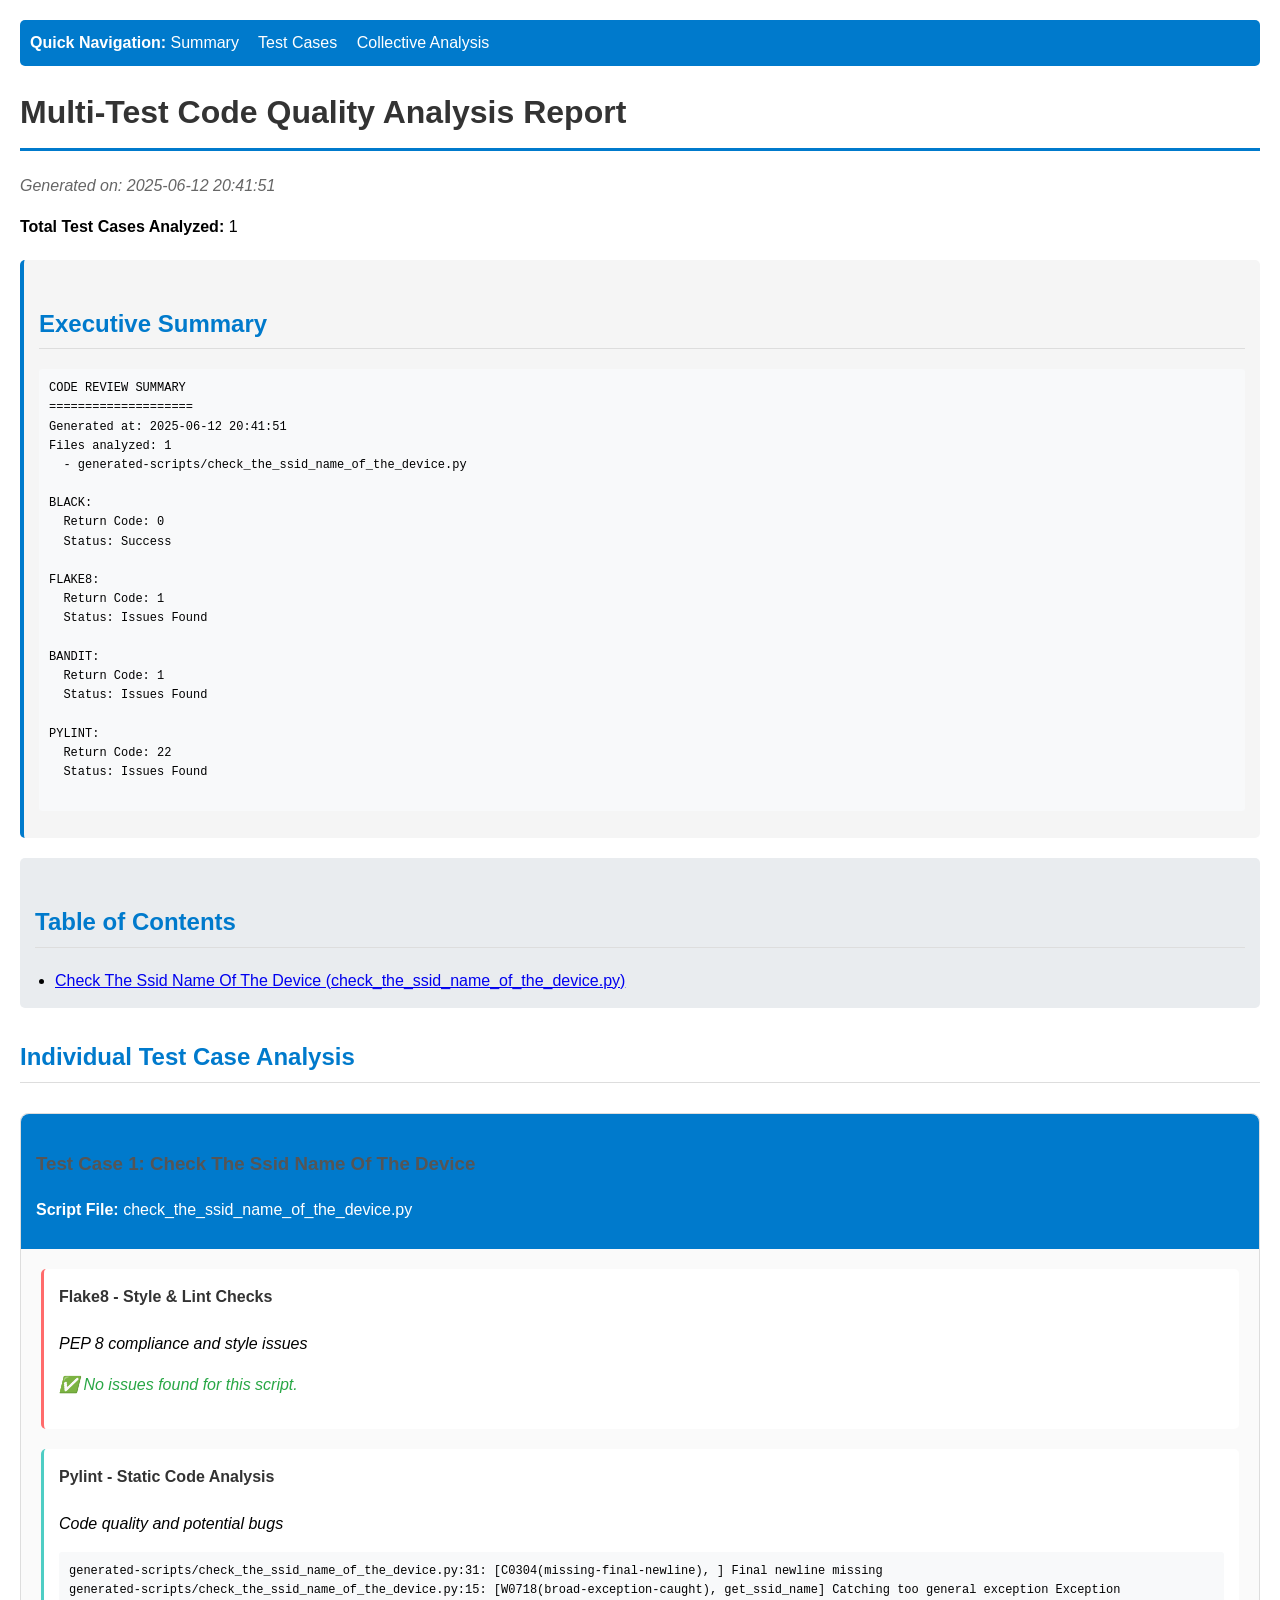
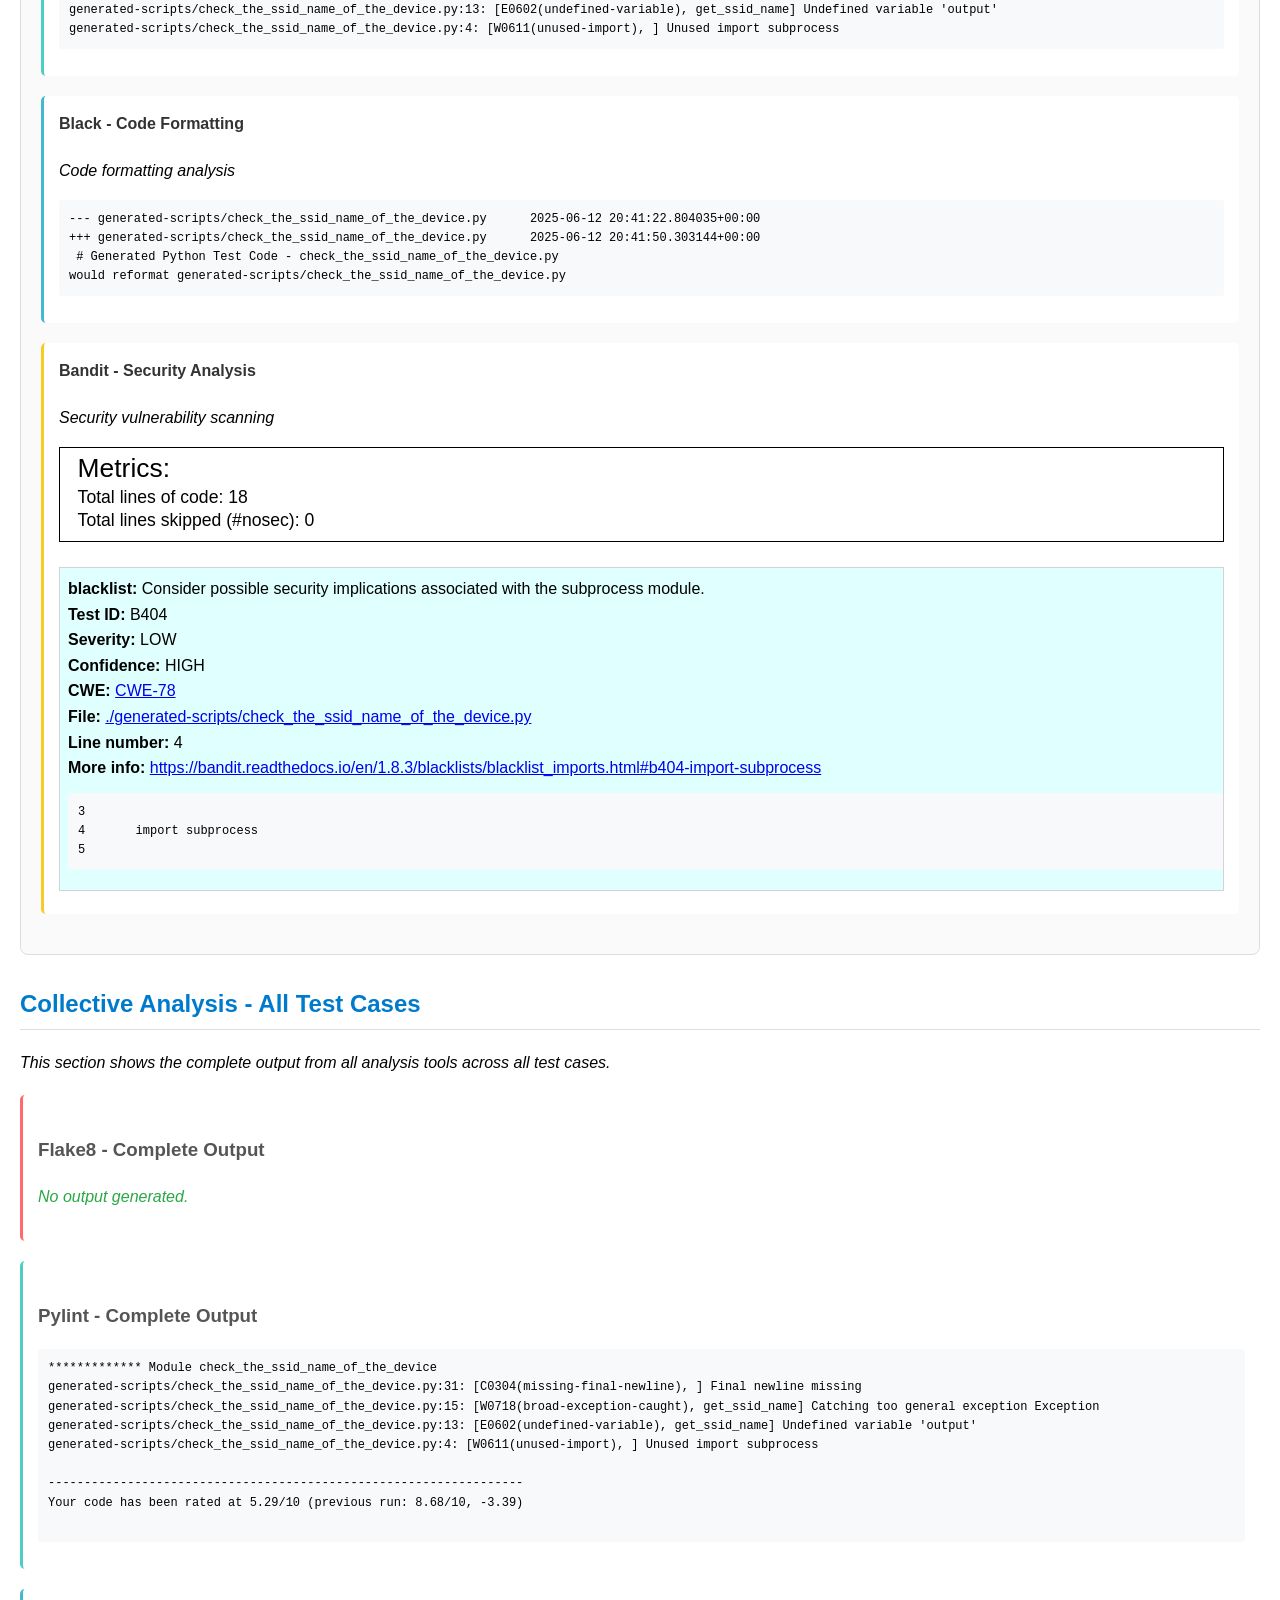
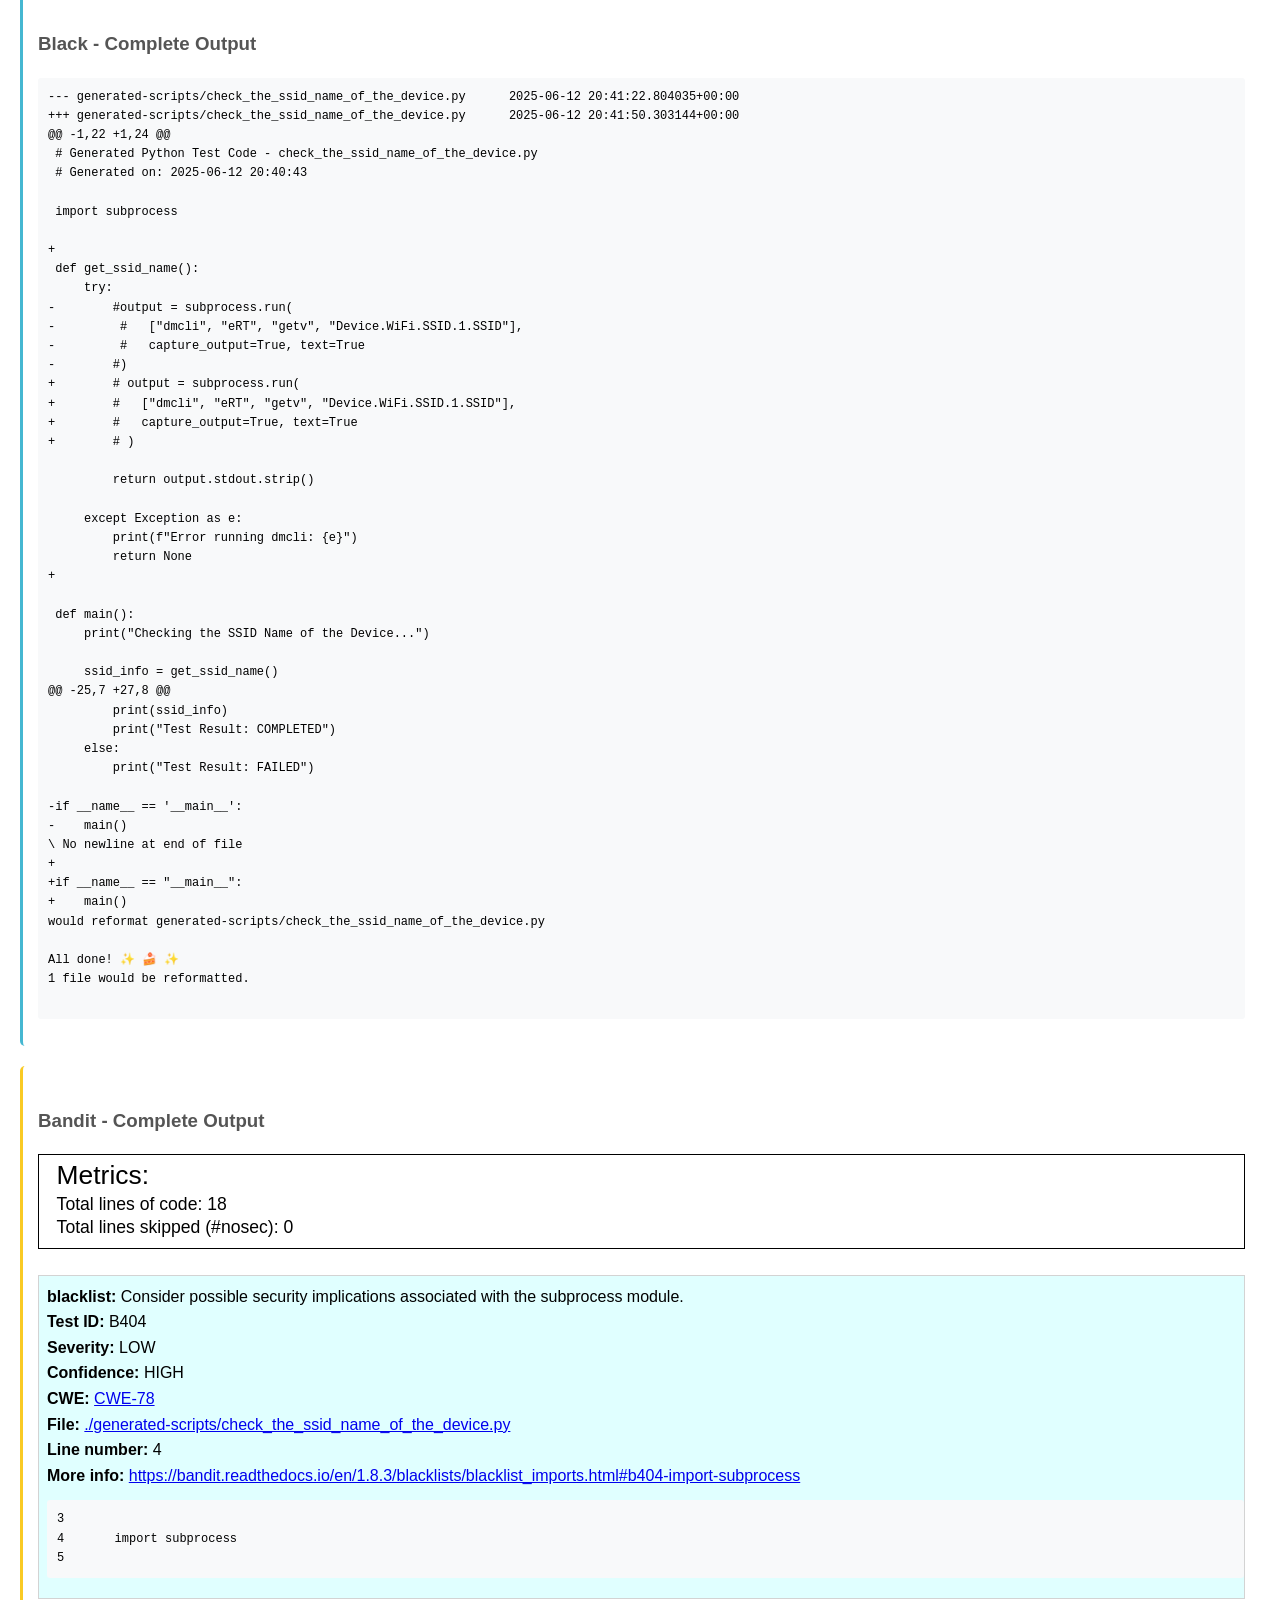
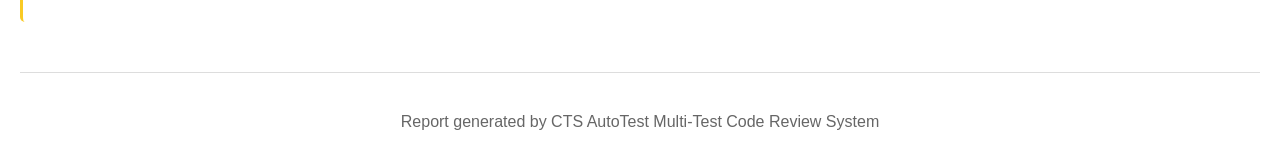
==== commit 8c954735: "Working copy - Demo2 (06/12/2025)" ====
--- a/reports/combinedreport.html
+++ b/reports/combinedreport.html
@@ -35,17 +35,16 @@
     </div>
 
     <h1>Multi-Test Code Quality Analysis Report</h1>
-    <p class="timestamp">Generated on: 2025-06-12 10:20:58</p>
-    <p><strong>Total Test Cases Analyzed:</strong> 2</p>
+    <p class="timestamp">Generated on: 2025-06-12 20:41:51</p>
+    <p><strong>Total Test Cases Analyzed:</strong> 1</p>
 
     <div id="summary" class="summary">
         <h2>Executive Summary</h2>
         <pre>CODE REVIEW SUMMARY
 ====================
-Generated at: 2025-06-12 10:20:58
-Files analyzed: 2
-  - generated-scripts/check_the_router_mode_of_the_device.py
-  - generated-scripts/check_the_cable_modem_ip_address_of_the_device.py
+Generated at: 2025-06-12 20:41:51
+Files analyzed: 1
+  - generated-scripts/check_the_ssid_name_of_the_device.py
 
 BLACK:
   Return Code: 0
@@ -60,7 +59,7 @@
   Status: Issues Found
 
 PYLINT:
-  Return Code: 30
+  Return Code: 22
   Status: Issues Found
 
 </pre>
@@ -69,8 +68,7 @@
     <div class="table-of-contents">
         <h2>Table of Contents</h2>
         <ul>
-            <li><a href="#test-case-1">Check The Router Mode Of The Device (check_the_router_mode_of_the_device.py)</a></li>
-            <li><a href="#test-case-2">Check The Cable Modem Ip Address Of The Device (check_the_cable_modem_ip_address_of_the_device.py)</a></li>
+            <li><a href="#test-case-1">Check The Ssid Name Of The Device (check_the_ssid_name_of_the_device.py)</a></li>
         </ul>
     </div>
 <div id="test-cases">
@@ -78,8 +76,8 @@
 
     <div id="test-case-1" class="test-case">
         <div class="test-case-header">
-            <h3>Test Case 1: Check The Router Mode Of The Device</h3>
-            <p><strong>Script File:</strong> check_the_router_mode_of_the_device.py</p>
+            <h3>Test Case 1: Check The Ssid Name Of The Device</h3>
+            <p><strong>Script File:</strong> check_the_ssid_name_of_the_device.py</p>
         </div>
 
         <div class="tool-section flake8">
@@ -91,22 +89,19 @@
         <div class="tool-section pylint">
             <h4>Pylint - Static Code Analysis</h4>
             <p><em>Code quality and potential bugs</em></p>
-            <pre>generated-scripts/check_the_router_mode_of_the_device.py:48: [C0304(missing-final-newline), ] Final newline missing
-generated-scripts/check_the_router_mode_of_the_device.py:13: [W0718(broad-exception-caught), get_router_mode] Catching too general exception Exception
-generated-scripts/check_the_router_mode_of_the_device.py:12: [E0602(undefined-variable), get_router_mode] Undefined variable 'output'
-generated-scripts/check_the_router_mode_of_the_device.py:21: [R1705(no-else-return), extract_mode] Unnecessary "elif" after "return", remove the leading "el" from "elif"
-generated-scripts/check_the_router_mode_of_the_device.py:4: [W0611(unused-import), ] Unused import subprocess
-generated-scripts/check_the_router_mode_of_the_device.py:1: [R0801(duplicate-code), ] Similar lines in 2 files
-generated-scripts/check_the_router_mode_of_the_device.py:1: [R0801(duplicate-code), ] Similar lines in 2 files</pre>
+            <pre>generated-scripts/check_the_ssid_name_of_the_device.py:31: [C0304(missing-final-newline), ] Final newline missing
+generated-scripts/check_the_ssid_name_of_the_device.py:15: [W0718(broad-exception-caught), get_ssid_name] Catching too general exception Exception
+generated-scripts/check_the_ssid_name_of_the_device.py:13: [E0602(undefined-variable), get_ssid_name] Undefined variable 'output'
+generated-scripts/check_the_ssid_name_of_the_device.py:4: [W0611(unused-import), ] Unused import subprocess</pre>
         </div>
 
         <div class="tool-section black">
             <h4>Black - Code Formatting</h4>
             <p><em>Code formatting analysis</em></p>
-            <pre>--- generated-scripts/check_the_router_mode_of_the_device.py	2025-06-12 14:20:22.961993+00:00
-+++ generated-scripts/check_the_router_mode_of_the_device.py	2025-06-12 14:20:57.143880+00:00
- # Generated Python Test Code - check_the_router_mode_of_the_device.py
-would reformat generated-scripts/check_the_router_mode_of_the_device.py</pre>
+            <pre>--- generated-scripts/check_the_ssid_name_of_the_device.py	2025-06-12 20:41:22.804035+00:00
++++ generated-scripts/check_the_ssid_name_of_the_device.py	2025-06-12 20:41:50.303144+00:00
+ # Generated Python Test Code - check_the_ssid_name_of_the_device.py
+would reformat generated-scripts/check_the_ssid_name_of_the_device.py</pre>
         </div>
 
         <div class="tool-section bandit">
@@ -194,7 +189,7 @@
         <div class="metrics-title">
             Metrics:<br>
         </div>
-        Total lines of code: <span id="loc">72</span><br>
+        Total lines of code: <span id="loc">18</span><br>
         Total lines skipped (#nosec): <span id="nosec">0</span>
     </div>
 </div>
@@ -212,30 +207,7 @@
     <b>Severity: </b>LOW<br>
     <b>Confidence: </b>HIGH<br>
     <b>CWE: </b><a href="https://cwe.mitre.org/data/definitions/78.html" target="_blank">CWE-78</a><br>
-    <b>File: </b><a href="./generated-scripts/check_the_cable_modem_ip_address_of_the_device.py" target="_blank">./generated-scripts/check_the_cable_modem_ip_address_of_the_device.py</a><br>
-    <b>Line number: </b>4<br>
-    <b>More info: </b><a href="https://bandit.readthedocs.io/en/1.8.3/blacklists/blacklist_imports.html#b404-import-subprocess" target="_blank">https://bandit.readthedocs.io/en/1.8.3/blacklists/blacklist_imports.html#b404-import-subprocess</a><br>
-
-<div class="code">
-<pre>
-3	
-4	import subprocess
-5	import re
-</pre>
-</div>
-
-
-</div>
-</div>
-
-<div id="issue-1">
-<div class="issue-block issue-sev-low">
-    <b>blacklist: </b> Consider possible security implications associated with the subprocess module.<br>
-    <b>Test ID:</b> B404<br>
-    <b>Severity: </b>LOW<br>
-    <b>Confidence: </b>HIGH<br>
-    <b>CWE: </b><a href="https://cwe.mitre.org/data/definitions/78.html" target="_blank">CWE-78</a><br>
-    <b>File: </b><a href="./generated-scripts/check_the_router_mode_of_the_device.py" target="_blank">./generated-scripts/check_the_router_mode_of_the_device.py</a><br>
+    <b>File: </b><a href="./generated-scripts/check_the_ssid_name_of_the_device.py" target="_blank">./generated-scripts/check_the_ssid_name_of_the_device.py</a><br>
     <b>Line number: </b>4<br>
     <b>More info: </b><a href="https://bandit.readthedocs.io/en/1.8.3/blacklists/blacklist_imports.html#b404-import-subprocess" target="_blank">https://bandit.readthedocs.io/en/1.8.3/blacklists/blacklist_imports.html#b404-import-subprocess</a><br>
 
@@ -258,40 +230,87 @@
 </div>
         </div>
     </div>
-
-    <div id="test-case-2" class="test-case">
-        <div class="test-case-header">
-            <h3>Test Case 2: Check The Cable Modem Ip Address Of The Device</h3>
-            <p><strong>Script File:</strong> check_the_cable_modem_ip_address_of_the_device.py</p>
-        </div>
-
-        <div class="tool-section flake8">
-            <h4>Flake8 - Style & Lint Checks</h4>
-            <p><em>PEP 8 compliance and style issues</em></p>
-            <p class="no-issues">✅ No issues found for this script.</p>
-        </div>
-
-        <div class="tool-section pylint">
-            <h4>Pylint - Static Code Analysis</h4>
-            <p><em>Code quality and potential bugs</em></p>
-            <pre>generated-scripts/check_the_cable_modem_ip_address_of_the_device.py:51: [C0304(missing-final-newline), ] Final newline missing
-generated-scripts/check_the_cable_modem_ip_address_of_the_device.py:14: [W0718(broad-exception-caught), get_cm_ip] Catching too general exception Exception
-generated-scripts/check_the_cable_modem_ip_address_of_the_device.py:13: [E0602(undefined-variable), get_cm_ip] Undefined variable 'output'
-generated-scripts/check_the_cable_modem_ip_address_of_the_device.py:4: [W0611(unused-import), ] Unused import subprocess</pre>
-        </div>
-
-        <div class="tool-section black">
-            <h4>Black - Code Formatting</h4>
-            <p><em>Code formatting analysis</em></p>
-            <pre>--- generated-scripts/check_the_cable_modem_ip_address_of_the_device.py	2025-06-12 14:19:44.915365+00:00
-+++ generated-scripts/check_the_cable_modem_ip_address_of_the_device.py	2025-06-12 14:20:57.143737+00:00
-would reformat generated-scripts/check_the_cable_modem_ip_address_of_the_device.py</pre>
-        </div>
-
-        <div class="tool-section bandit">
-            <h4>Bandit - Security Analysis</h4>
-            <p><em>Security vulnerability scanning</em></p>
-            <div>
+</div>
+
+<div id="collective-analysis">
+    <h2>Collective Analysis - All Test Cases</h2>
+    <p><em>This section shows the complete output from all analysis tools across all test cases.</em></p>
+
+    <div class="tool-section flake8">
+        <h3>Flake8 - Complete Output</h3>
+        <p class="no-issues">No output generated.</p>
+    </div>
+
+    <div class="tool-section pylint">
+        <h3>Pylint - Complete Output</h3>
+        <pre>************* Module check_the_ssid_name_of_the_device
+generated-scripts/check_the_ssid_name_of_the_device.py:31: [C0304(missing-final-newline), ] Final newline missing
+generated-scripts/check_the_ssid_name_of_the_device.py:15: [W0718(broad-exception-caught), get_ssid_name] Catching too general exception Exception
+generated-scripts/check_the_ssid_name_of_the_device.py:13: [E0602(undefined-variable), get_ssid_name] Undefined variable 'output'
+generated-scripts/check_the_ssid_name_of_the_device.py:4: [W0611(unused-import), ] Unused import subprocess
+
+------------------------------------------------------------------
+Your code has been rated at 5.29/10 (previous run: 8.68/10, -3.39)
+
+</pre>
+    </div>
+
+    <div class="tool-section black">
+        <h3>Black - Complete Output</h3>
+        <pre>--- generated-scripts/check_the_ssid_name_of_the_device.py	2025-06-12 20:41:22.804035+00:00
++++ generated-scripts/check_the_ssid_name_of_the_device.py	2025-06-12 20:41:50.303144+00:00
+@@ -1,22 +1,24 @@
+ # Generated Python Test Code - check_the_ssid_name_of_the_device.py
+ # Generated on: 2025-06-12 20:40:43
+ 
+ import subprocess
+ 
++
+ def get_ssid_name():
+     try:
+-        #output = subprocess.run(
+-         #   ["dmcli", "eRT", "getv", "Device.WiFi.SSID.1.SSID"],
+-         #   capture_output=True, text=True
+-        #)
++        # output = subprocess.run(
++        #   ["dmcli", "eRT", "getv", "Device.WiFi.SSID.1.SSID"],
++        #   capture_output=True, text=True
++        # )
+ 
+         return output.stdout.strip()
+ 
+     except Exception as e:
+         print(f"Error running dmcli: {e}")
+         return None
++
+ 
+ def main():
+     print("Checking the SSID Name of the Device...")
+ 
+     ssid_info = get_ssid_name()
+@@ -25,7 +27,8 @@
+         print(ssid_info)
+         print("Test Result: COMPLETED")
+     else:
+         print("Test Result: FAILED")
+ 
+-if __name__ == '__main__':
+-    main()
+\ No newline at end of file
++
++if __name__ == "__main__":
++    main()
+would reformat generated-scripts/check_the_ssid_name_of_the_device.py
+
+All done! ✨ 🍰 ✨
+1 file would be reformatted.
+
+</pre>
+    </div>
+
+    <div class="tool-section bandit">
+        <h3>Bandit - Complete Output</h3>
+        <div>
 <!DOCTYPE html>
 <html>
 <head>
@@ -373,7 +392,7 @@
         <div class="metrics-title">
             Metrics:<br>
         </div>
-        Total lines of code: <span id="loc">72</span><br>
+        Total lines of code: <span id="loc">18</span><br>
         Total lines skipped (#nosec): <span id="nosec">0</span>
     </div>
 </div>
@@ -391,30 +410,7 @@
     <b>Severity: </b>LOW<br>
     <b>Confidence: </b>HIGH<br>
     <b>CWE: </b><a href="https://cwe.mitre.org/data/definitions/78.html" target="_blank">CWE-78</a><br>
-    <b>File: </b><a href="./generated-scripts/check_the_cable_modem_ip_address_of_the_device.py" target="_blank">./generated-scripts/check_the_cable_modem_ip_address_of_the_device.py</a><br>
-    <b>Line number: </b>4<br>
-    <b>More info: </b><a href="https://bandit.readthedocs.io/en/1.8.3/blacklists/blacklist_imports.html#b404-import-subprocess" target="_blank">https://bandit.readthedocs.io/en/1.8.3/blacklists/blacklist_imports.html#b404-import-subprocess</a><br>
-
-<div class="code">
-<pre>
-3	
-4	import subprocess
-5	import re
-</pre>
-</div>
-
-
-</div>
-</div>
-
-<div id="issue-1">
-<div class="issue-block issue-sev-low">
-    <b>blacklist: </b> Consider possible security implications associated with the subprocess module.<br>
-    <b>Test ID:</b> B404<br>
-    <b>Severity: </b>LOW<br>
-    <b>Confidence: </b>HIGH<br>
-    <b>CWE: </b><a href="https://cwe.mitre.org/data/definitions/78.html" target="_blank">CWE-78</a><br>
-    <b>File: </b><a href="./generated-scripts/check_the_router_mode_of_the_device.py" target="_blank">./generated-scripts/check_the_router_mode_of_the_device.py</a><br>
+    <b>File: </b><a href="./generated-scripts/check_the_ssid_name_of_the_device.py" target="_blank">./generated-scripts/check_the_ssid_name_of_the_device.py</a><br>
     <b>Line number: </b>4<br>
     <b>More info: </b><a href="https://bandit.readthedocs.io/en/1.8.3/blacklists/blacklist_imports.html#b404-import-subprocess" target="_blank">https://bandit.readthedocs.io/en/1.8.3/blacklists/blacklist_imports.html#b404-import-subprocess</a><br>
 
@@ -435,351 +431,6 @@
 </body>
 </html>
 </div>
-        </div>
-    </div>
-</div>
-
-<div id="collective-analysis">
-    <h2>Collective Analysis - All Test Cases</h2>
-    <p><em>This section shows the complete output from all analysis tools across all test cases.</em></p>
-
-    <div class="tool-section flake8">
-        <h3>Flake8 - Complete Output</h3>
-        <p class="no-issues">No output generated.</p>
-    </div>
-
-    <div class="tool-section pylint">
-        <h3>Pylint - Complete Output</h3>
-        <pre>************* Module check_the_cable_modem_ip_address_of_the_device
-generated-scripts/check_the_cable_modem_ip_address_of_the_device.py:51: [C0304(missing-final-newline), ] Final newline missing
-generated-scripts/check_the_cable_modem_ip_address_of_the_device.py:14: [W0718(broad-exception-caught), get_cm_ip] Catching too general exception Exception
-generated-scripts/check_the_cable_modem_ip_address_of_the_device.py:13: [E0602(undefined-variable), get_cm_ip] Undefined variable 'output'
-generated-scripts/check_the_cable_modem_ip_address_of_the_device.py:4: [W0611(unused-import), ] Unused import subprocess
-************* Module check_the_router_mode_of_the_device
-generated-scripts/check_the_router_mode_of_the_device.py:48: [C0304(missing-final-newline), ] Final newline missing
-generated-scripts/check_the_router_mode_of_the_device.py:13: [W0718(broad-exception-caught), get_router_mode] Catching too general exception Exception
-generated-scripts/check_the_router_mode_of_the_device.py:12: [E0602(undefined-variable), get_router_mode] Undefined variable 'output'
-generated-scripts/check_the_router_mode_of_the_device.py:21: [R1705(no-else-return), extract_mode] Unnecessary "elif" after "return", remove the leading "el" from "elif"
-generated-scripts/check_the_router_mode_of_the_device.py:4: [W0611(unused-import), ] Unused import subprocess
-generated-scripts/check_the_router_mode_of_the_device.py:1: [R0801(duplicate-code), ] Similar lines in 2 files
-==check_the_cable_modem_ip_address_of_the_device:[43:51]
-==check_the_router_mode_of_the_device:[40:48]
-            print("Raw Output:")
-            print(raw_output)
-            print("Test Result: FAILED")
-    else:
-        print("Test Result: FAILED")
-
-if __name__ == '__main__':
-    main()
-generated-scripts/check_the_router_mode_of_the_device.py:1: [R0801(duplicate-code), ] Similar lines in 2 files
-==check_the_cable_modem_ip_address_of_the_device:[7:20]
-==check_the_router_mode_of_the_device:[6:19]
-    try:
-        #output = subprocess.run(
-        #    ["dmcli", "eRT", "getv", #"Device.X_CISCO_COM_DeviceControl.LanManagementEntry.1.LanMode"],
- #           capture_output=True, text=True
-  #      )
-        return output.stdout.strip()
-    except Exception as e:
-        print(f"Error running dmcli: {e}")
-        return None
-
-def extract_mode(dmcli_output):
-    for line in dmcli_output.splitlines():
-        if 'value:' in line:
-
-------------------------------------------------------------------
-Your code has been rated at 7.21/10 (previous run: 8.71/10, -1.51)
-
-</pre>
-    </div>
-
-    <div class="tool-section black">
-        <h3>Black - Complete Output</h3>
-        <pre>--- generated-scripts/check_the_cable_modem_ip_address_of_the_device.py	2025-06-12 14:19:44.915365+00:00
-+++ generated-scripts/check_the_cable_modem_ip_address_of_the_device.py	2025-06-12 14:20:57.143737+00:00
-@@ -2,35 +2,39 @@
- # Generated on: 2025-06-12 10:18:58
- 
- import subprocess
- import re
- 
-+
- def get_cm_ip():
-     try:
--        #output = subprocess.run(
-+        # output = subprocess.run(
-         #    ["dmcli", "eRT", "getv", "Device.DeviceInfo.X_COMCAST-COM_CM_IP"],
-         #    capture_output=True, text=True
--        #)
-+        # )
-         return output.stdout.strip()
-     except Exception as e:
-         print(f"Error running dmcli: {e}")
-         return None
- 
-+
- def extract_ip(dmcli_output):
-     for line in dmcli_output.splitlines():
--        if 'value:' in line:
--            ip = line.split('value:')[-1].strip()
-+        if "value:" in line:
-+            ip = line.split("value:")[-1].strip()
-             if is_valid_ip(ip):
-                 return ip
-     return None
- 
-+
- def is_valid_ip(ip):
-     # Simple regex for IPv4
--    ipv4_pattern = r'^(\d{1,3}\.){3}\d{1,3}$'
-+    ipv4_pattern = r"^(\d{1,3}\.){3}\d{1,3}$"
-     # Simple regex for IPv6
--    ipv6_pattern = r'^([0-9a-fA-F]{0,4}:){2,7}[0-9a-fA-F]{0,4}$'
-+    ipv6_pattern = r"^([0-9a-fA-F]{0,4}:){2,7}[0-9a-fA-F]{0,4}$"
-     return re.match(ipv4_pattern, ip) or re.match(ipv6_pattern, ip)
-+
- 
- def main():
-     print("Checking the Cable Modem IP Address of the Device...")
- 
-     raw_output = get_cm_ip()
-@@ -45,7 +49,8 @@
-             print(raw_output)
-             print("Test Result: FAILED")
-     else:
-         print("Test Result: FAILED")
- 
--if __name__ == '__main__':
--    main()
-\ No newline at end of file
-+
-+if __name__ == "__main__":
-+    main()
---- generated-scripts/check_the_router_mode_of_the_device.py	2025-06-12 14:20:22.961993+00:00
-+++ generated-scripts/check_the_router_mode_of_the_device.py	2025-06-12 14:20:57.143880+00:00
-@@ -1,48 +1,52 @@
- # Generated Python Test Code - check_the_router_mode_of_the_device.py
- # Generated on: 2025-06-12 10:18:58
- 
- import subprocess
- 
-+
- def get_router_mode():
-     try:
--        #output = subprocess.run(
-+        # output = subprocess.run(
-         #    ["dmcli", "eRT", "getv", #"Device.X_CISCO_COM_DeviceControl.LanManagementEntry.1.LanMode"],
-- #           capture_output=True, text=True
--  #      )
-+        #           capture_output=True, text=True
-+        #      )
-         return output.stdout.strip()
-     except Exception as e:
-         print(f"Error running dmcli: {e}")
-         return None
- 
-+
- def extract_mode(dmcli_output):
-     for line in dmcli_output.splitlines():
--        if 'value:' in line:
--            mode = line.split('value:')[-1].strip()
--            if mode.lower() in ['router', 'bridge']:
-+        if "value:" in line:
-+            mode = line.split("value:")[-1].strip()
-+            if mode.lower() in ["router", "bridge"]:
-                 return mode
--            elif mode == '':
--                return 'null'
-+            elif mode == "":
-+                return "null"
-     return None
-+
- 
- def main():
-     print("Checking the Router Mode of the Device...")
- 
-     raw_output = get_router_mode()
-     if raw_output:
-         mode = extract_mode(raw_output)
--        if mode in ['router', 'bridge']:
-+        if mode in ["router", "bridge"]:
-             print(f"Router Mode: {mode}")
-             print("Test Result: COMPLETED")
--        elif mode == 'null':
-+        elif mode == "null":
-             print("Router Mode value is null or empty.")
-             print("Test Result: FAILED")
-         else:
-             print("Output received, but router mode is unknown.")
-             print("Raw Output:")
-             print(raw_output)
-             print("Test Result: FAILED")
-     else:
-         print("Test Result: FAILED")
- 
--if __name__ == '__main__':
--    main()
-\ No newline at end of file
-+
-+if __name__ == "__main__":
-+    main()
-would reformat generated-scripts/check_the_cable_modem_ip_address_of_the_device.py
-would reformat generated-scripts/check_the_router_mode_of_the_device.py
-
-All done! ✨ 🍰 ✨
-2 files would be reformatted.
-
-</pre>
-    </div>
-
-    <div class="tool-section bandit">
-        <h3>Bandit - Complete Output</h3>
-        <div>
-<!DOCTYPE html>
-<html>
-<head>
-
-<meta charset="UTF-8">
-
-<title>
-    Bandit Report
-</title>
-
-<style>
-
-html * {
-    font-family: "Arial", sans-serif;
-}
-
-pre {
-    font-family: "Monaco", monospace;
-}
-
-.bordered-box {
-    border: 1px solid black;
-    padding-top:.5em;
-    padding-bottom:.5em;
-    padding-left:1em;
-}
-
-.metrics-box {
-    font-size: 1.1em;
-    line-height: 130%;
-}
-
-.metrics-title {
-    font-size: 1.5em;
-    font-weight: 500;
-    margin-bottom: .25em;
-}
-
-.issue-description {
-    font-size: 1.3em;
-    font-weight: 500;
-}
-
-.candidate-issues {
-    margin-left: 2em;
-    border-left: solid 1px; LightGray;
-    padding-left: 5%;
-    margin-top: .2em;
-    margin-bottom: .2em;
-}
-
-.issue-block {
-    border: 1px solid LightGray;
-    padding-left: .5em;
-    padding-top: .5em;
-    padding-bottom: .5em;
-    margin-bottom: .5em;
-}
-
-.issue-sev-high {
-    background-color: Pink;
-}
-
-.issue-sev-medium {
-    background-color: NavajoWhite;
-}
-
-.issue-sev-low {
-    background-color: LightCyan;
-}
-
-</style>
-</head>
-
-<body>
-
-<div id="metrics">
-    <div class="metrics-box bordered-box">
-        <div class="metrics-title">
-            Metrics:<br>
-        </div>
-        Total lines of code: <span id="loc">72</span><br>
-        Total lines skipped (#nosec): <span id="nosec">0</span>
-    </div>
-</div>
-
-
-
-
-<br>
-<div id="results">
-    
-<div id="issue-0">
-<div class="issue-block issue-sev-low">
-    <b>blacklist: </b> Consider possible security implications associated with the subprocess module.<br>
-    <b>Test ID:</b> B404<br>
-    <b>Severity: </b>LOW<br>
-    <b>Confidence: </b>HIGH<br>
-    <b>CWE: </b><a href="https://cwe.mitre.org/data/definitions/78.html" target="_blank">CWE-78</a><br>
-    <b>File: </b><a href="./generated-scripts/check_the_cable_modem_ip_address_of_the_device.py" target="_blank">./generated-scripts/check_the_cable_modem_ip_address_of_the_device.py</a><br>
-    <b>Line number: </b>4<br>
-    <b>More info: </b><a href="https://bandit.readthedocs.io/en/1.8.3/blacklists/blacklist_imports.html#b404-import-subprocess" target="_blank">https://bandit.readthedocs.io/en/1.8.3/blacklists/blacklist_imports.html#b404-import-subprocess</a><br>
-
-<div class="code">
-<pre>
-3	
-4	import subprocess
-5	import re
-</pre>
-</div>
-
-
-</div>
-</div>
-
-<div id="issue-1">
-<div class="issue-block issue-sev-low">
-    <b>blacklist: </b> Consider possible security implications associated with the subprocess module.<br>
-    <b>Test ID:</b> B404<br>
-    <b>Severity: </b>LOW<br>
-    <b>Confidence: </b>HIGH<br>
-    <b>CWE: </b><a href="https://cwe.mitre.org/data/definitions/78.html" target="_blank">CWE-78</a><br>
-    <b>File: </b><a href="./generated-scripts/check_the_router_mode_of_the_device.py" target="_blank">./generated-scripts/check_the_router_mode_of_the_device.py</a><br>
-    <b>Line number: </b>4<br>
-    <b>More info: </b><a href="https://bandit.readthedocs.io/en/1.8.3/blacklists/blacklist_imports.html#b404-import-subprocess" target="_blank">https://bandit.readthedocs.io/en/1.8.3/blacklists/blacklist_imports.html#b404-import-subprocess</a><br>
-
-<div class="code">
-<pre>
-3	
-4	import subprocess
-5	
-</pre>
-</div>
-
-
-</div>
-</div>
-
-</div>
-
-</body>
-</html>
-</div>
     </div>
 
 </div>
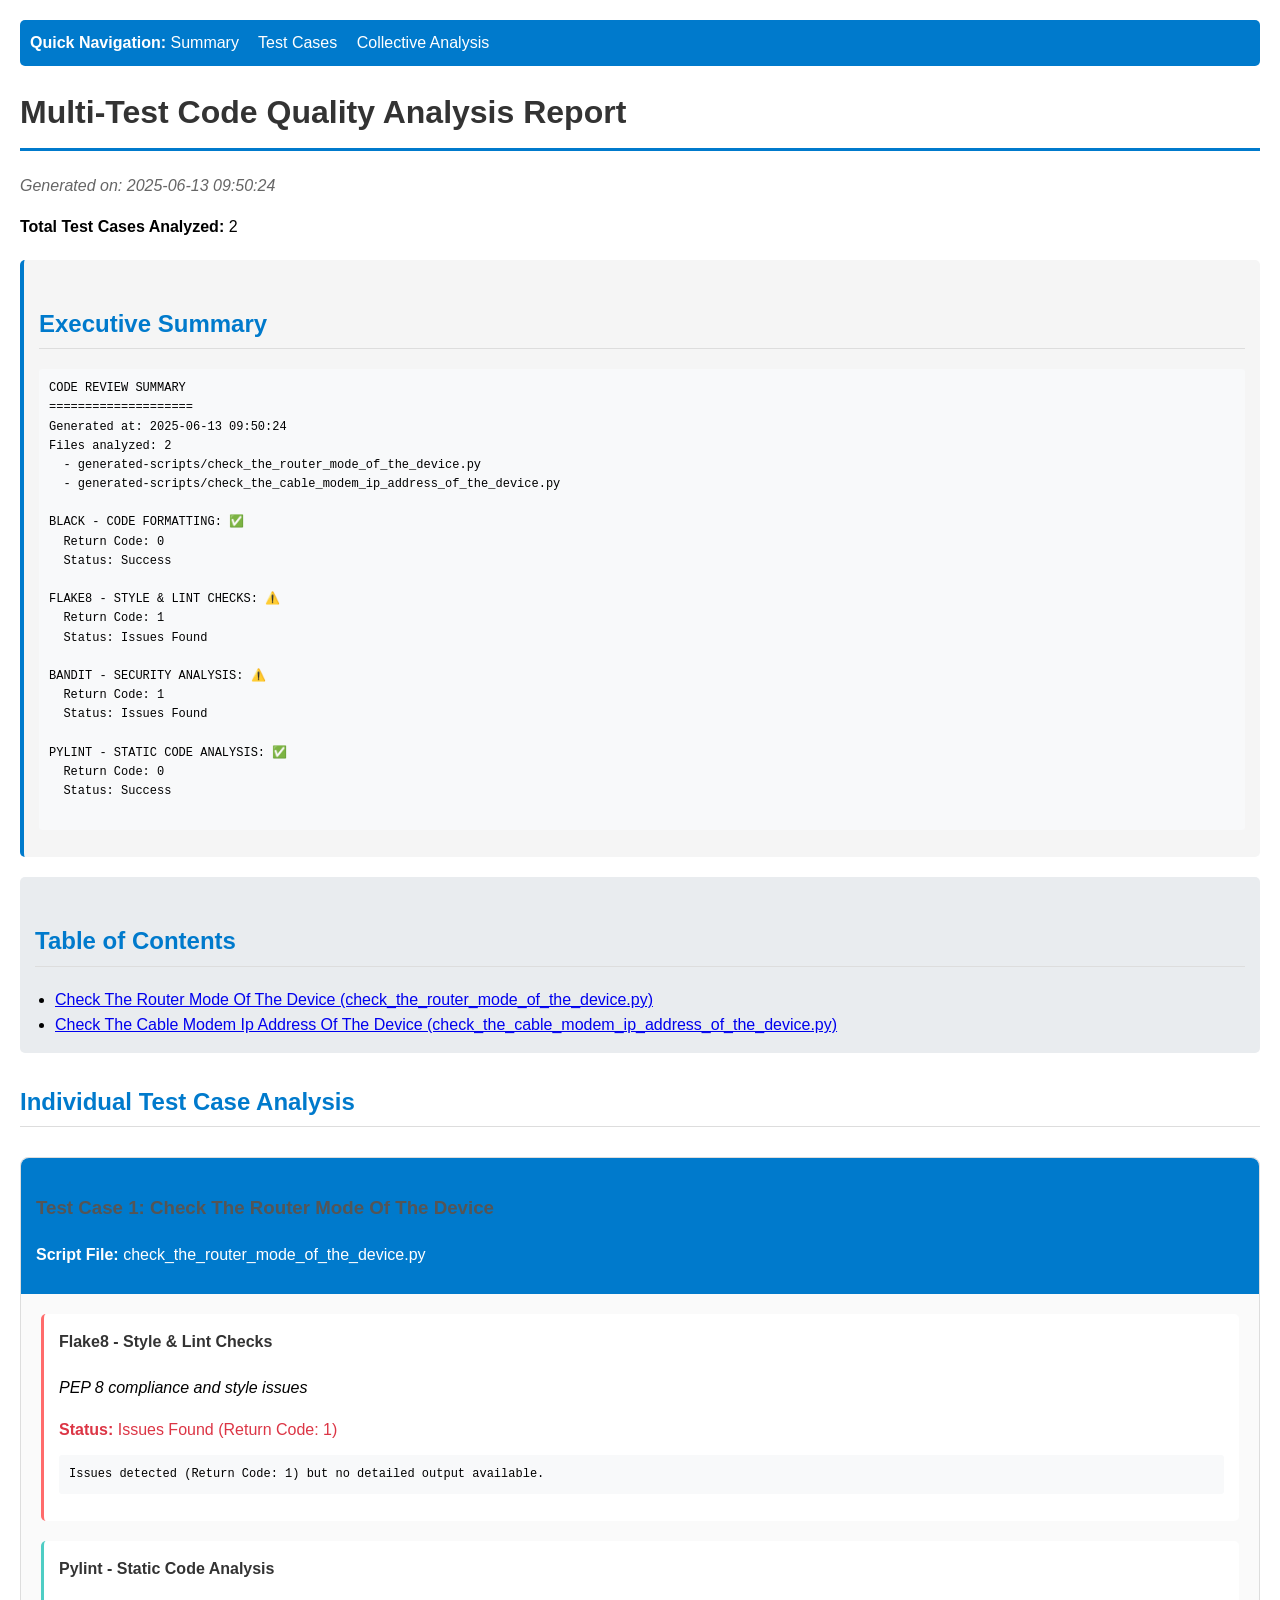
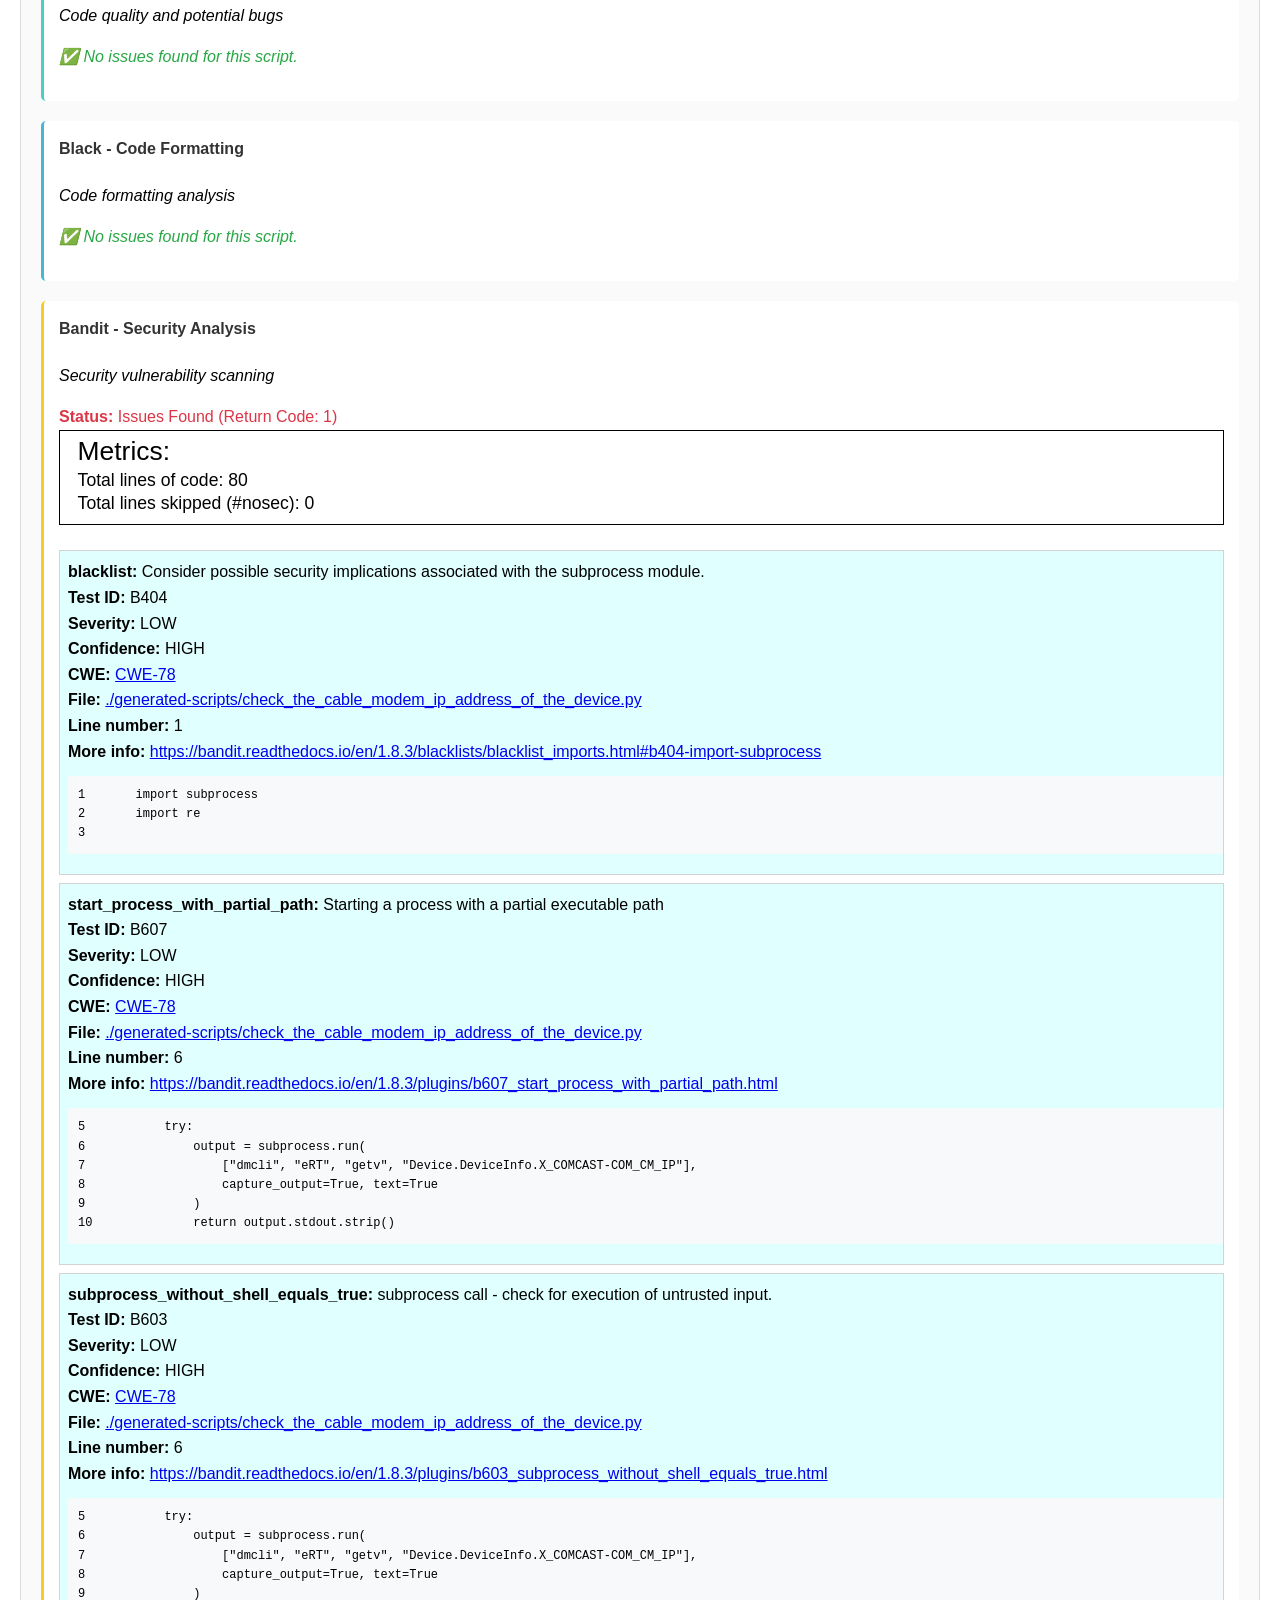
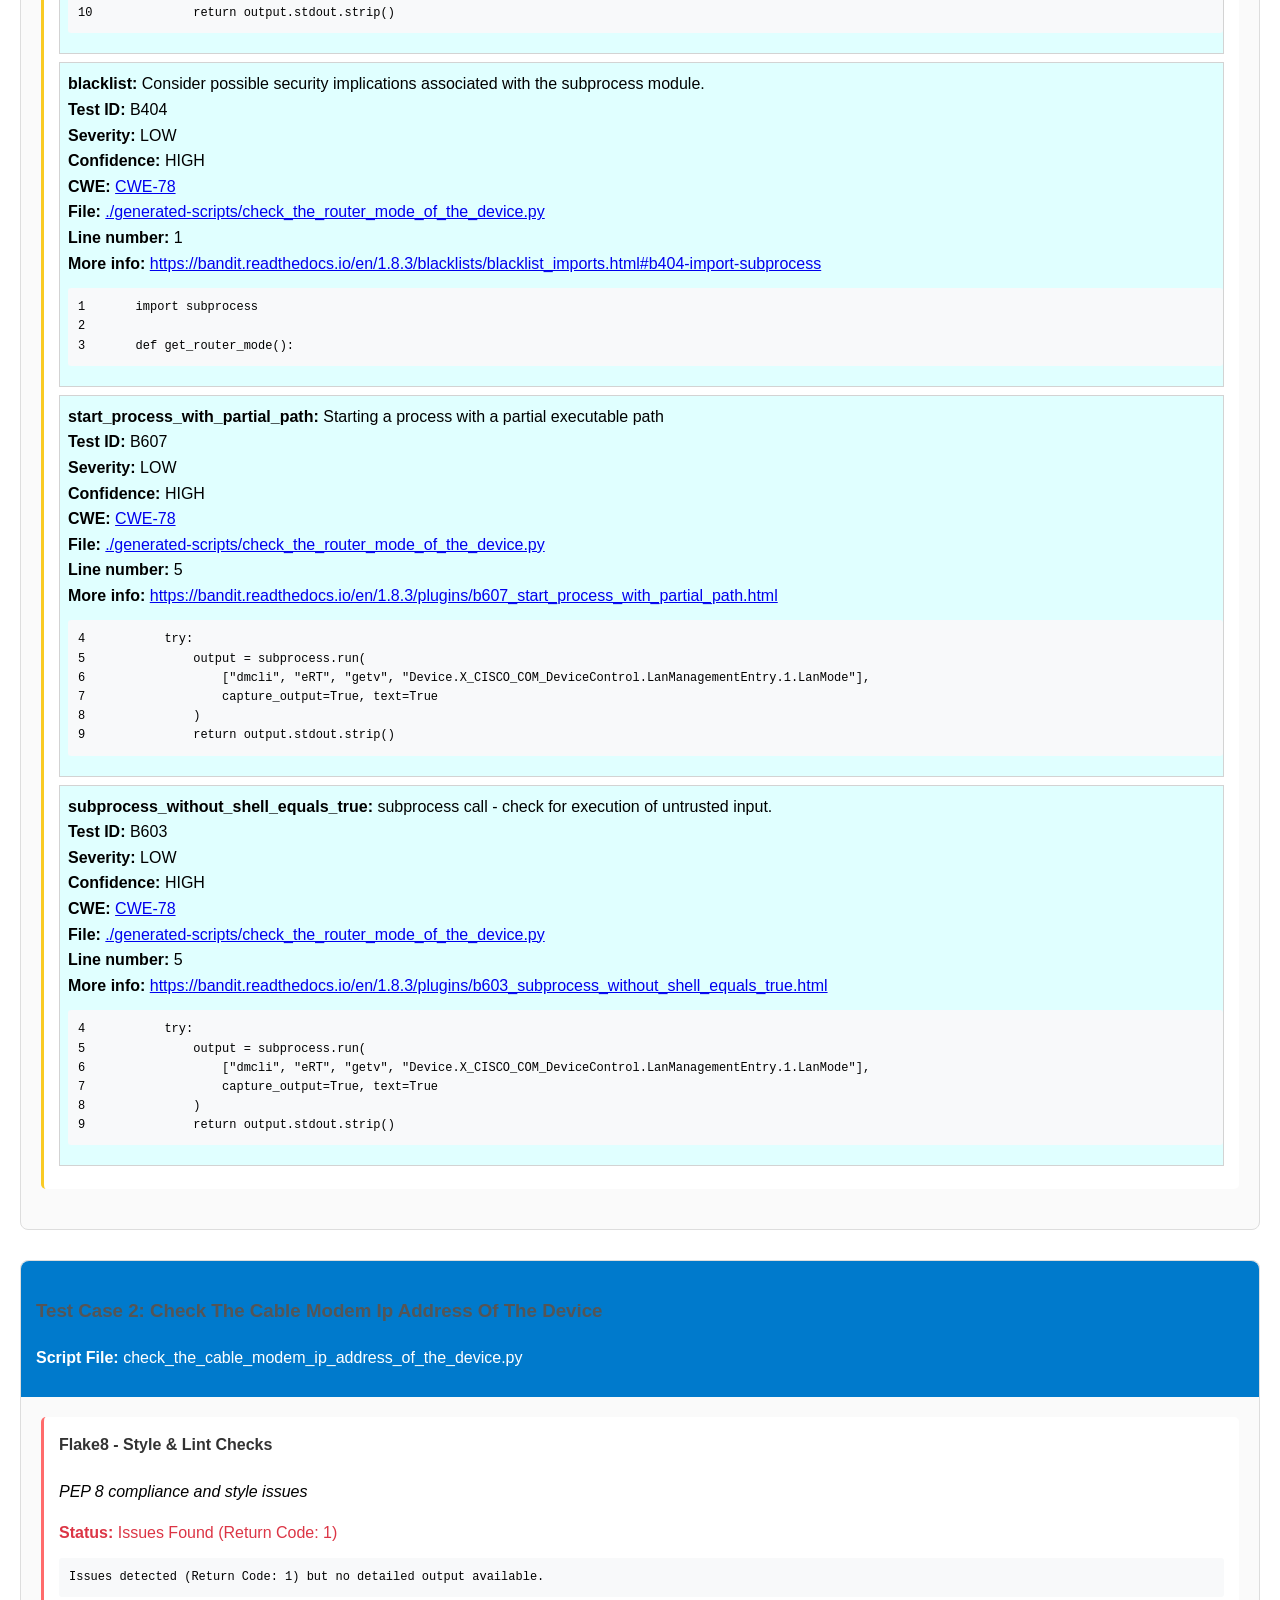
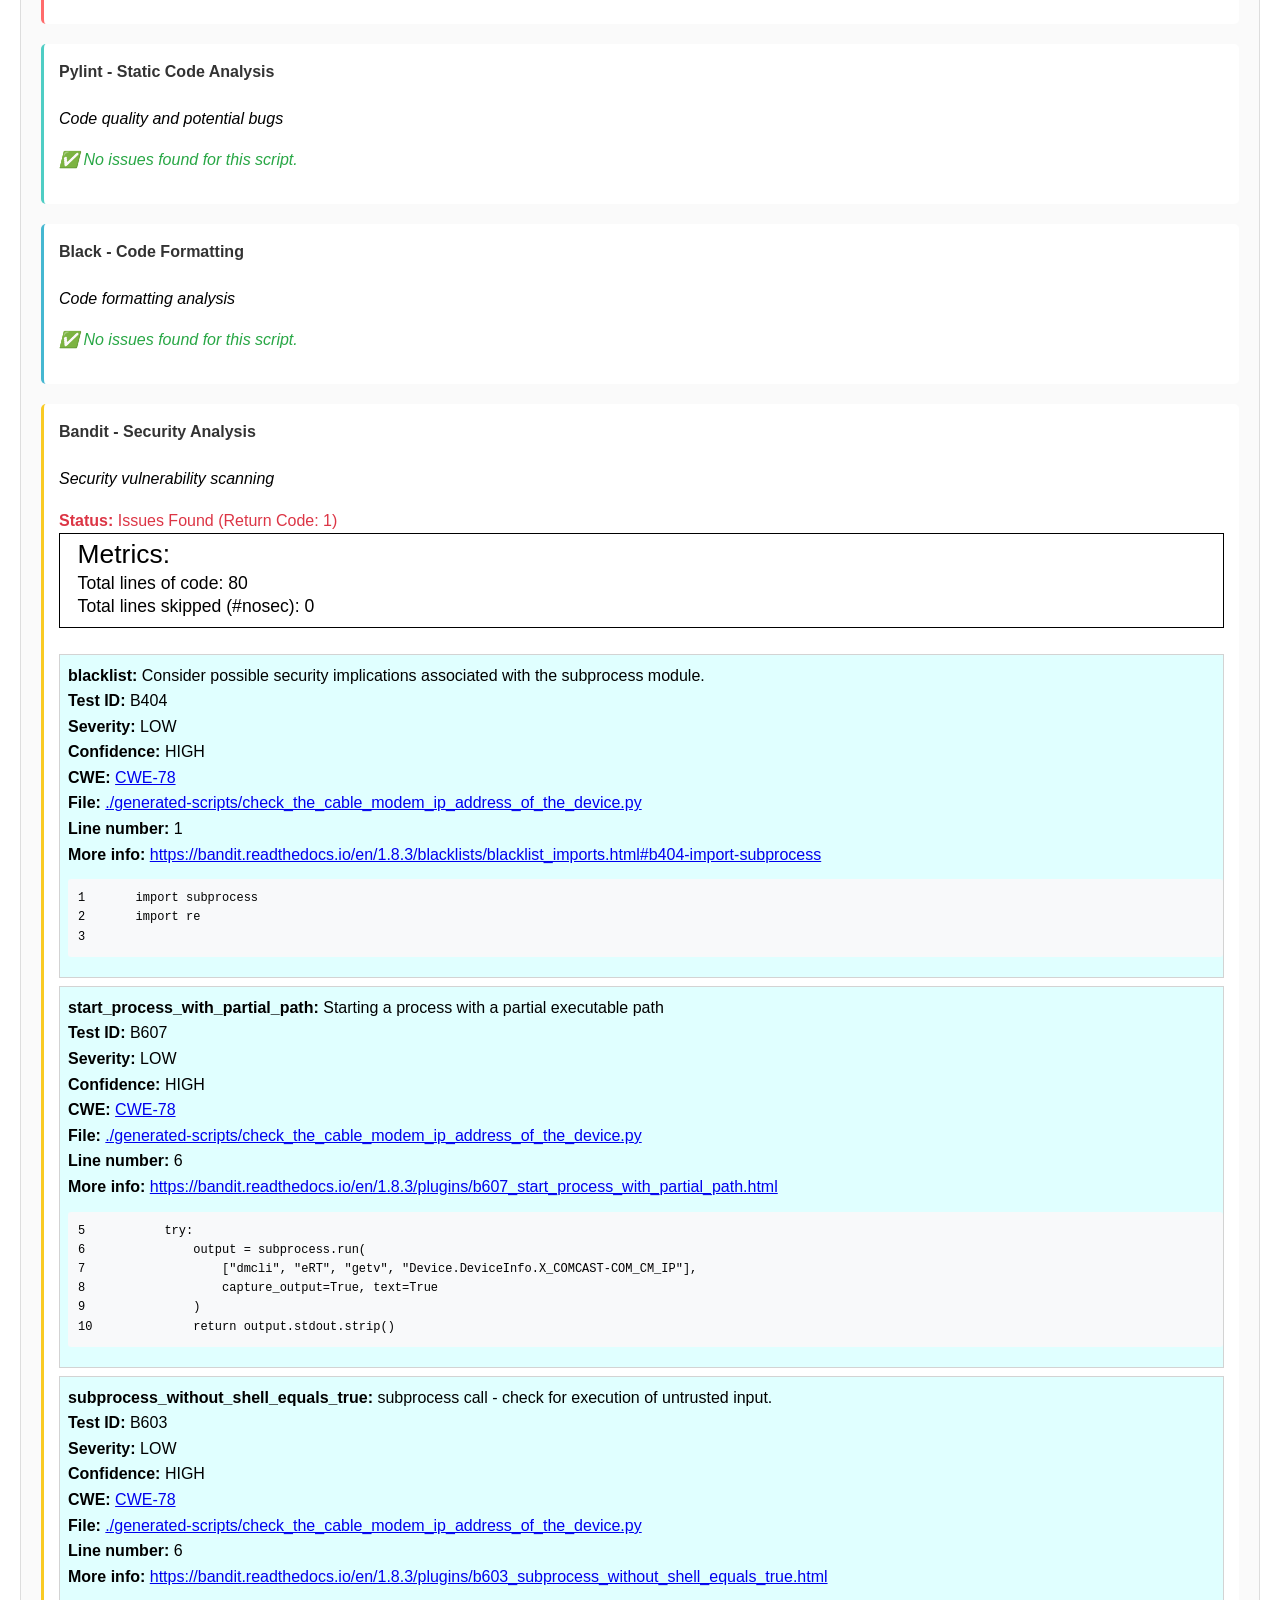
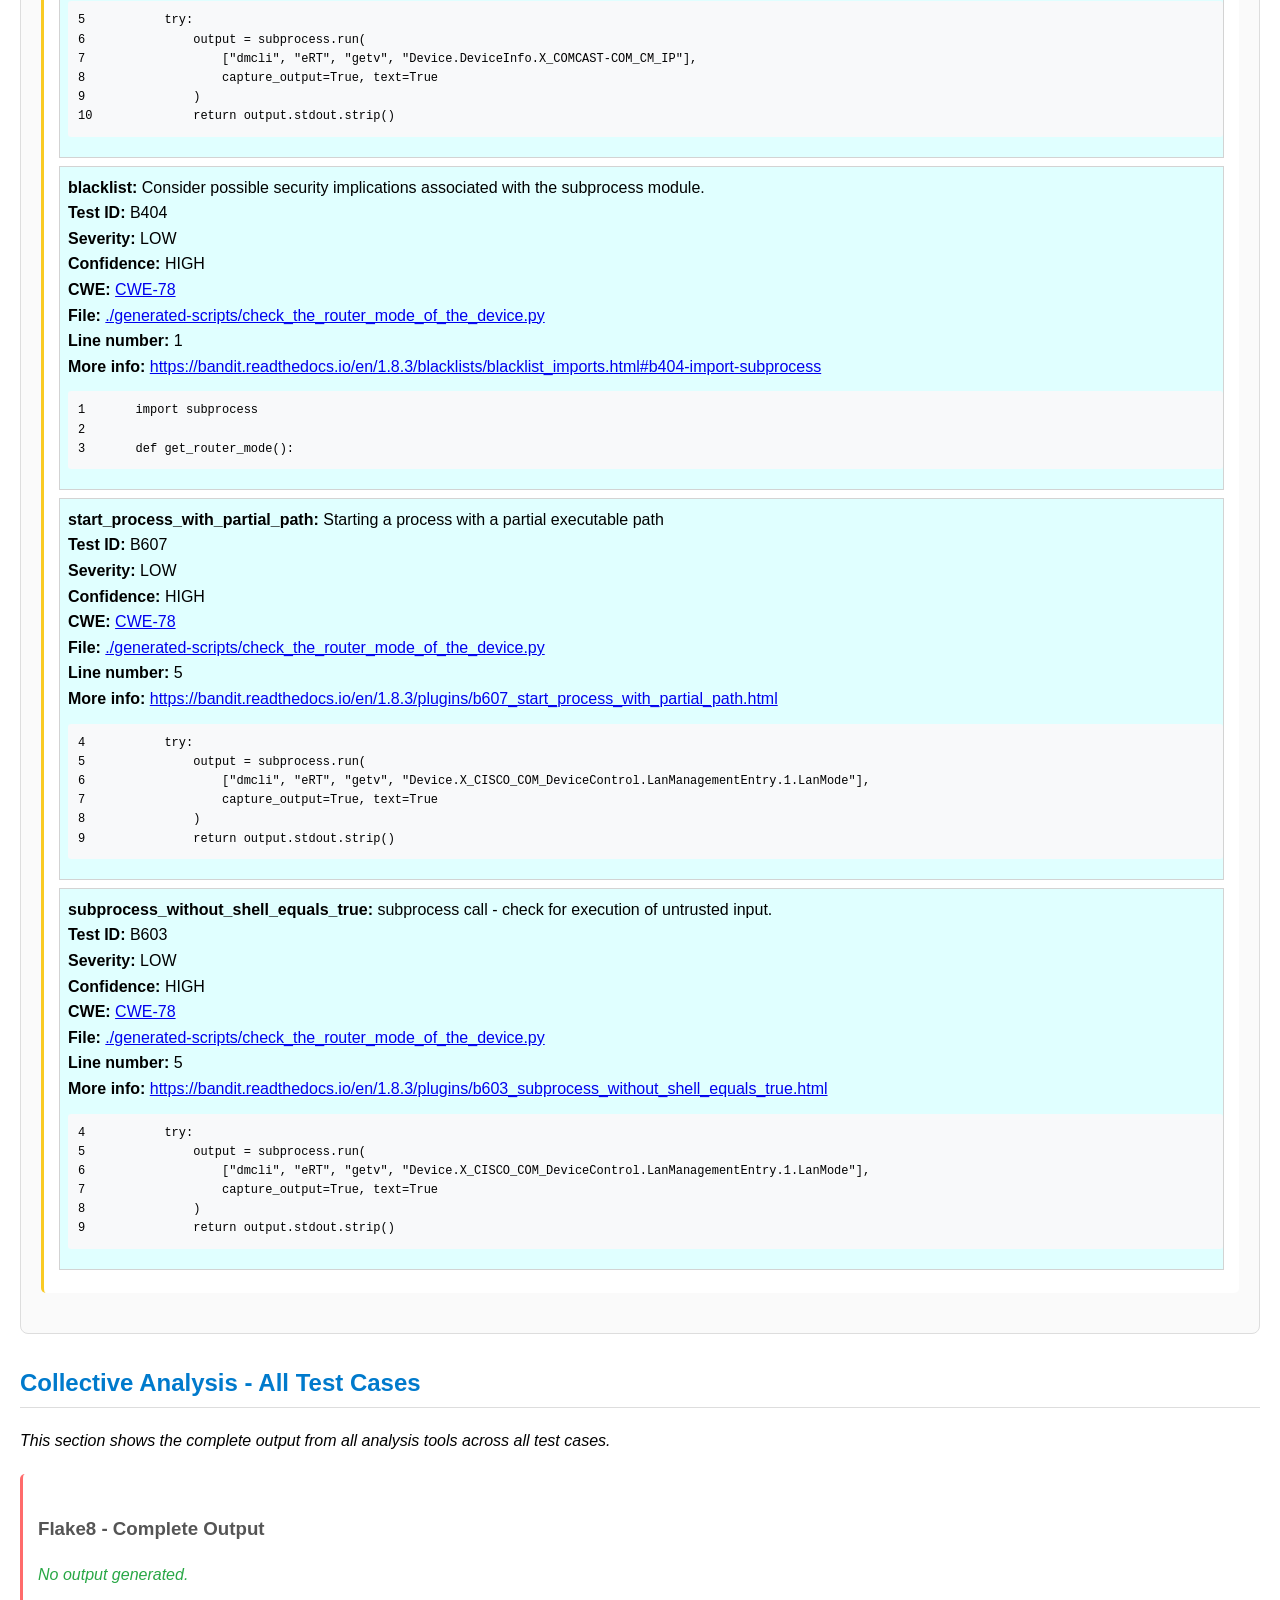
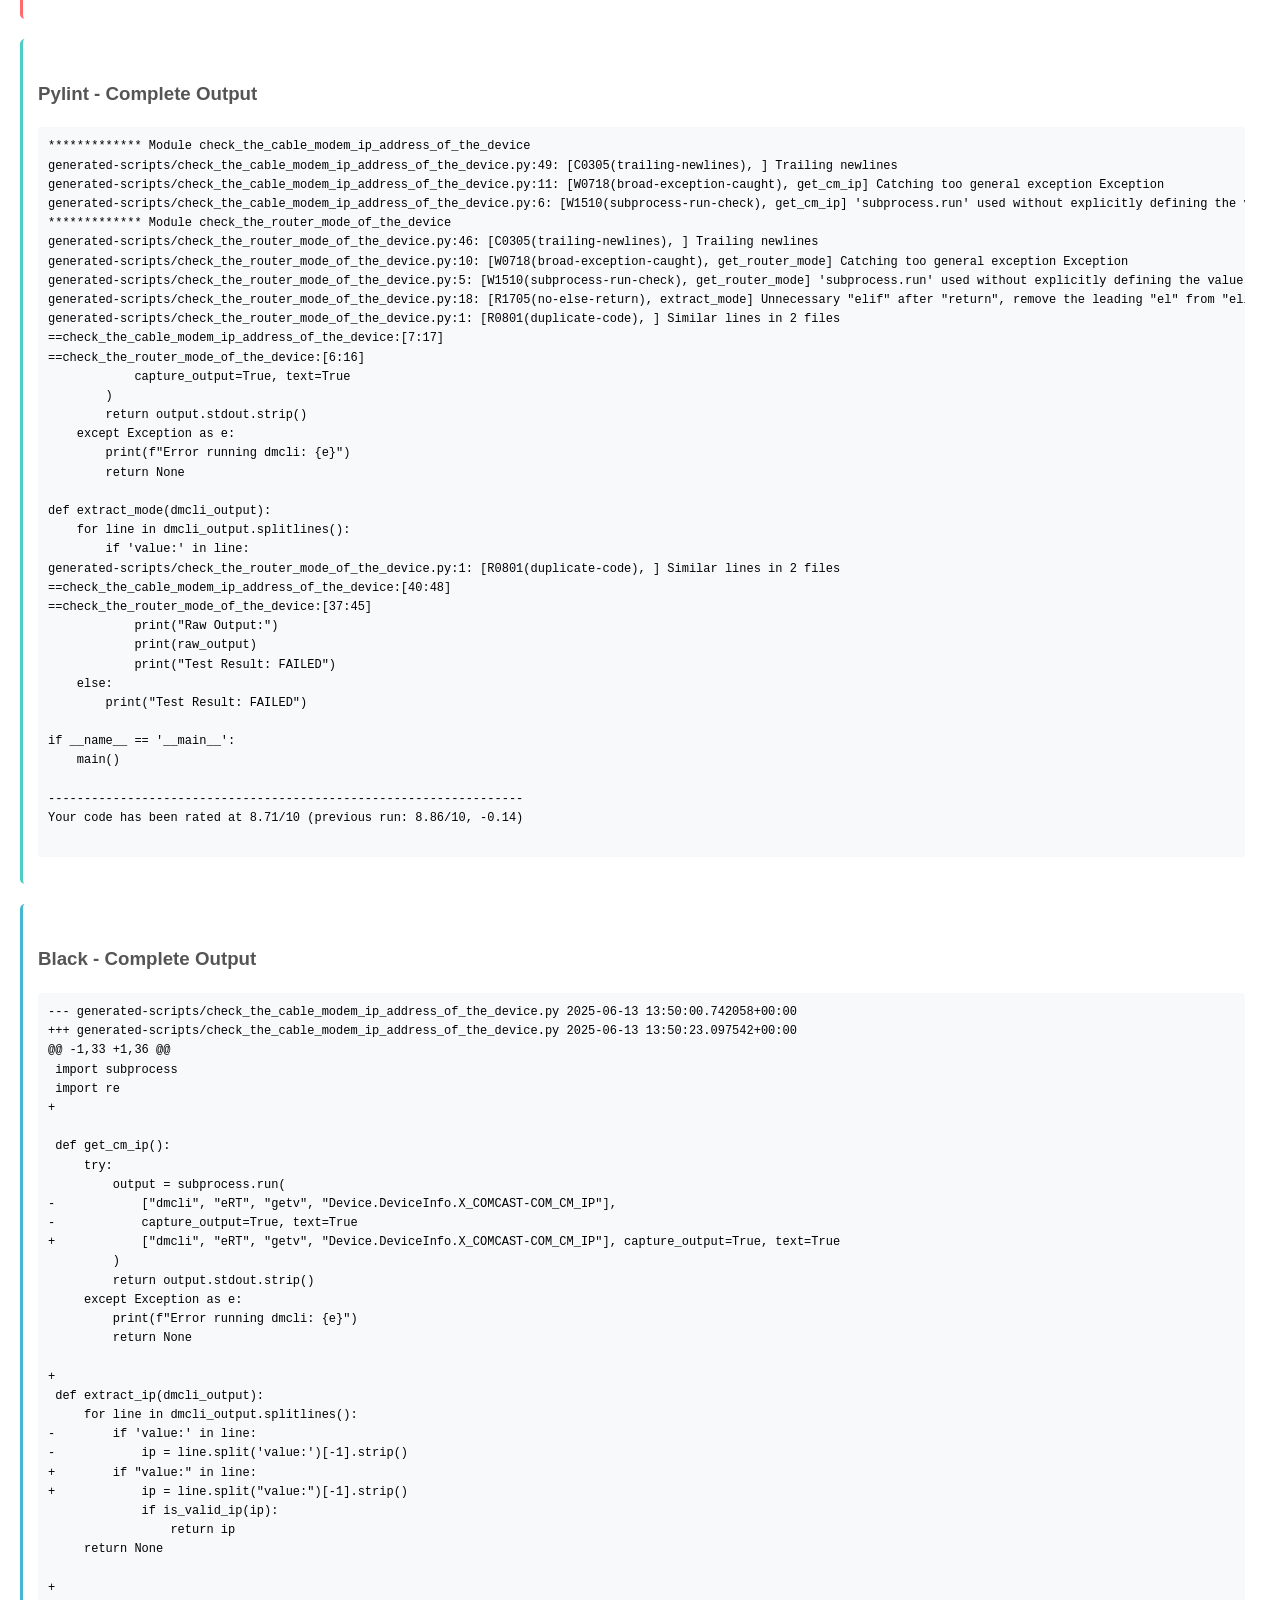
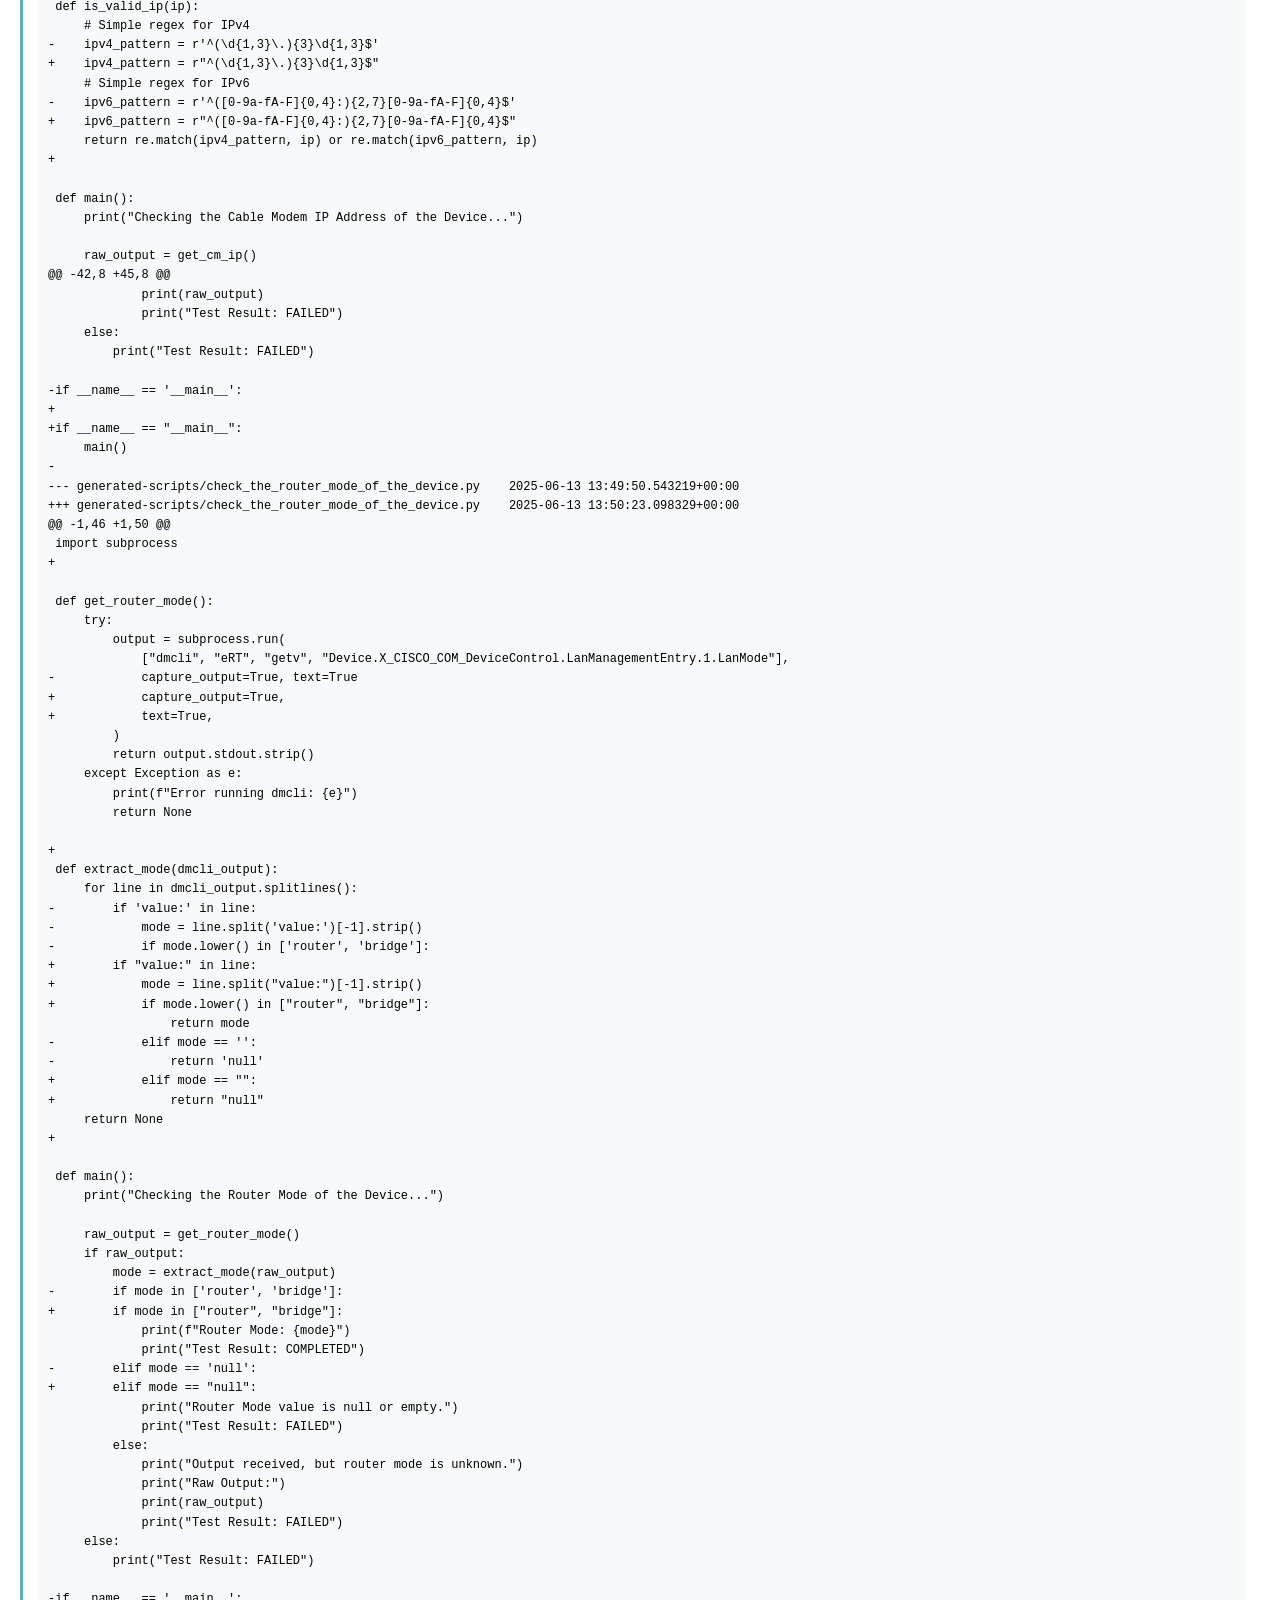
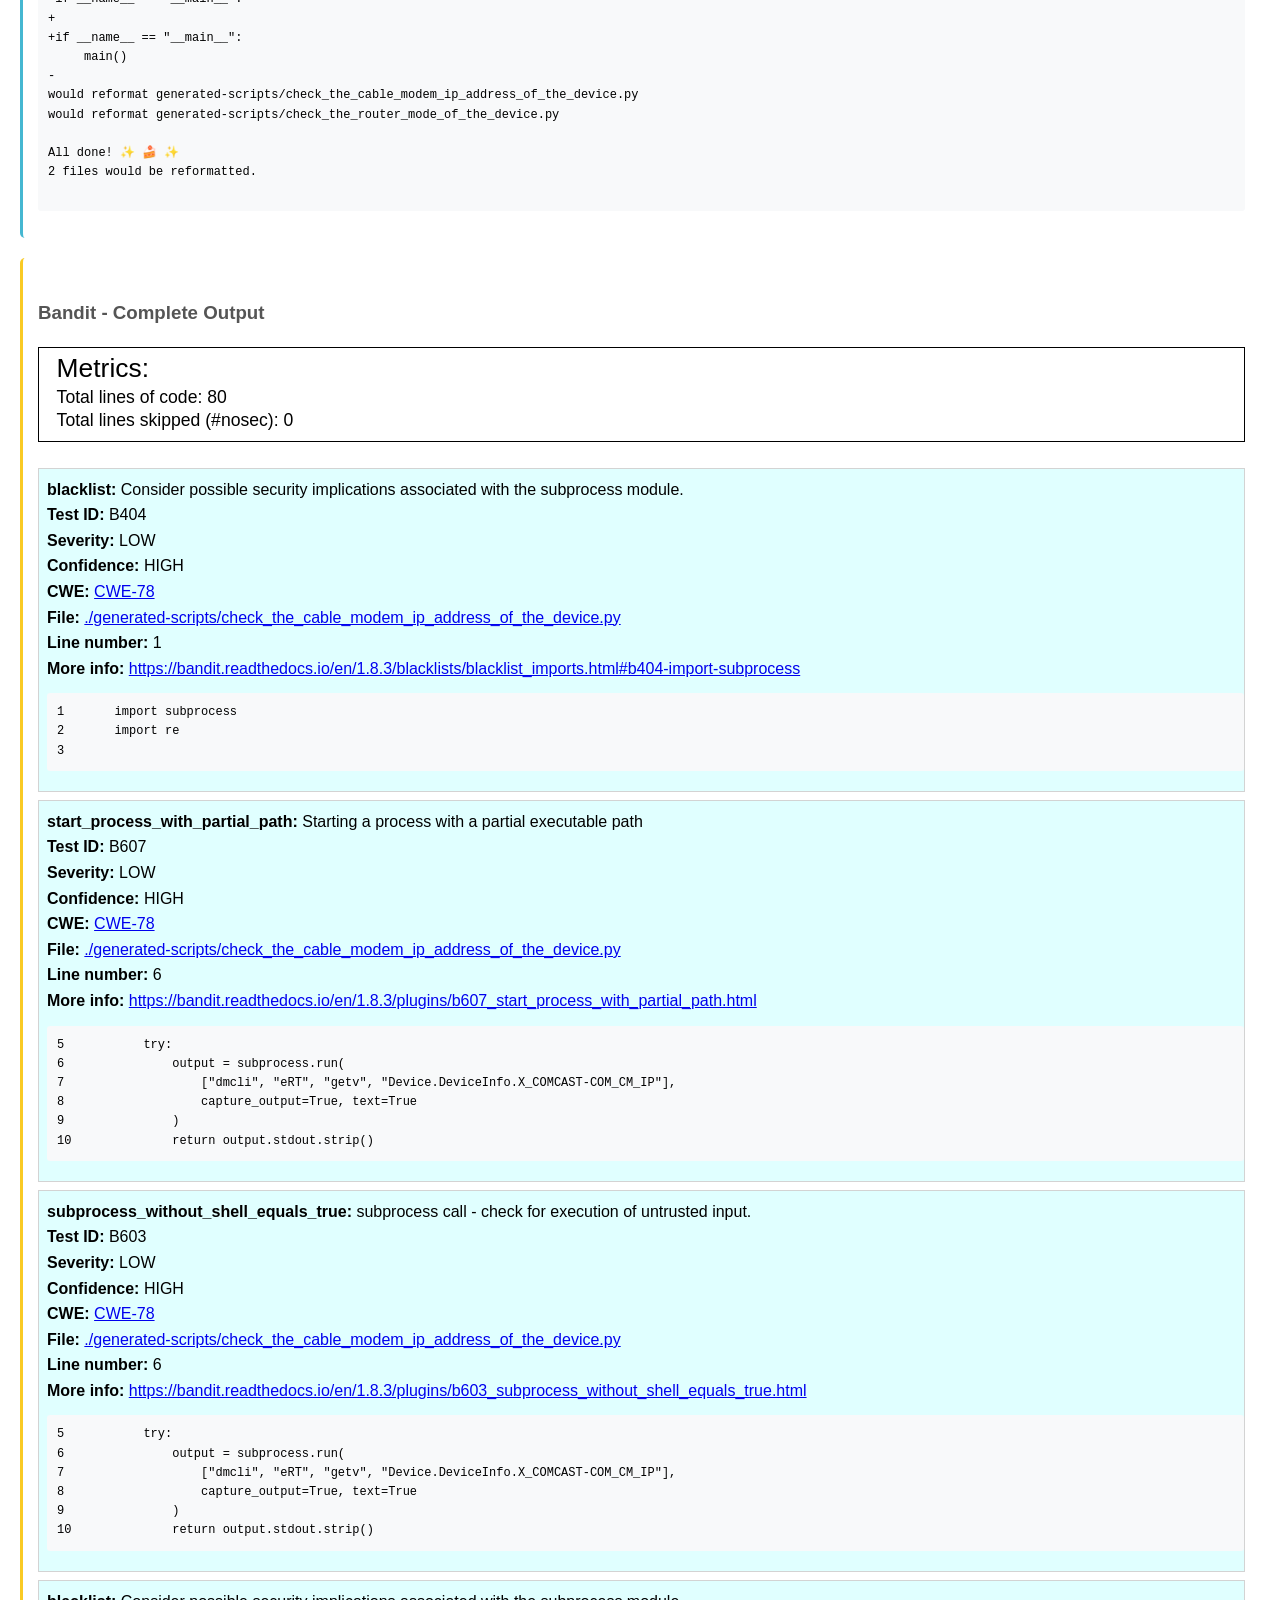
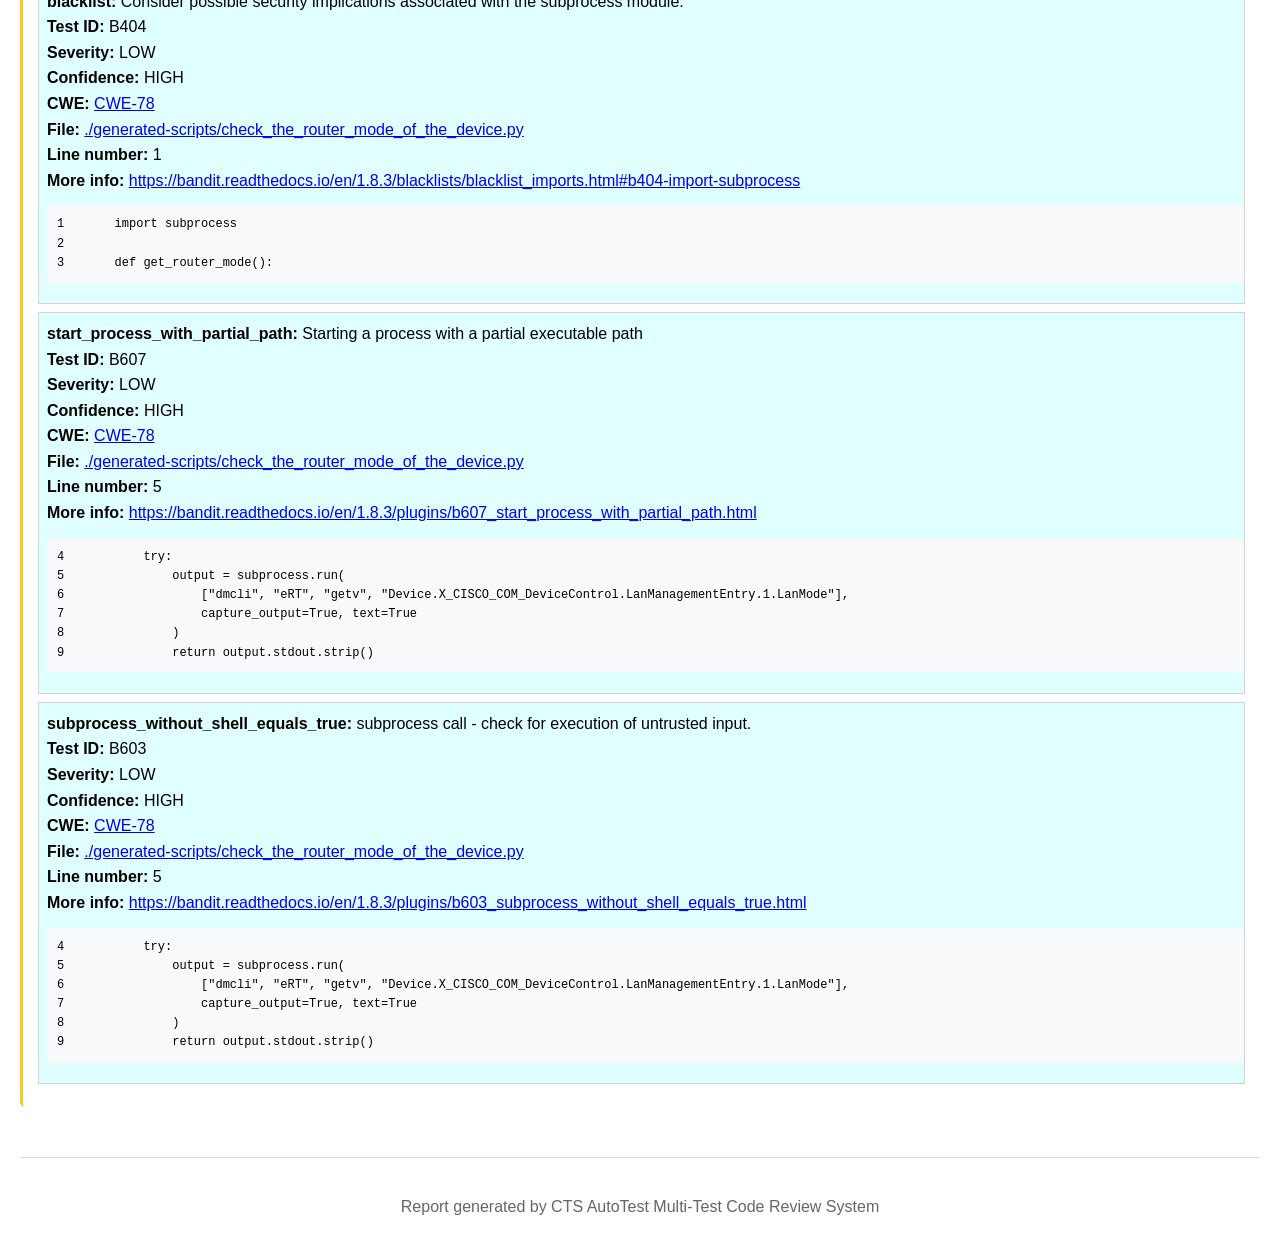
==== commit 84d2e1e0: "commit with all feedback changes for home, progressbar, flow sequence" ====
--- a/reports/combinedreport.html
+++ b/reports/combinedreport.html
@@ -19,6 +19,7 @@
         .bandit { border-left-color: #f9ca24; }
         pre { background-color: #f8f9fa; padding: 10px; border-radius: 3px; overflow-x: auto; font-size: 12px; }
         .no-issues { color: #28a745; font-style: italic; }
+        .has-issues { color: #dc3545; }
         .table-of-contents { background-color: #e9ecef; padding: 15px; border-radius: 5px; margin: 20px 0; }
         .table-of-contents ul { margin: 0; padding-left: 20px; }
         .navigation { position: sticky; top: 10px; background-color: #007acc; color: white; padding: 10px; border-radius: 5px; margin-bottom: 20px; }
@@ -35,32 +36,33 @@
     </div>
 
     <h1>Multi-Test Code Quality Analysis Report</h1>
-    <p class="timestamp">Generated on: 2025-06-12 20:41:51</p>
-    <p><strong>Total Test Cases Analyzed:</strong> 1</p>
+    <p class="timestamp">Generated on: 2025-06-13 09:50:24</p>
+    <p><strong>Total Test Cases Analyzed:</strong> 2</p>
 
     <div id="summary" class="summary">
         <h2>Executive Summary</h2>
         <pre>CODE REVIEW SUMMARY
 ====================
-Generated at: 2025-06-12 20:41:51
-Files analyzed: 1
-  - generated-scripts/check_the_ssid_name_of_the_device.py
-
-BLACK:
+Generated at: 2025-06-13 09:50:24
+Files analyzed: 2
+  - generated-scripts/check_the_router_mode_of_the_device.py
+  - generated-scripts/check_the_cable_modem_ip_address_of_the_device.py
+
+BLACK - CODE FORMATTING: ✅
   Return Code: 0
   Status: Success
 
-FLAKE8:
+FLAKE8 - STYLE & LINT CHECKS: ⚠️
   Return Code: 1
   Status: Issues Found
 
-BANDIT:
+BANDIT - SECURITY ANALYSIS: ⚠️
   Return Code: 1
   Status: Issues Found
 
-PYLINT:
-  Return Code: 22
-  Status: Issues Found
+PYLINT - STATIC CODE ANALYSIS: ✅
+  Return Code: 0
+  Status: Success
 
 </pre>
     </div>
@@ -68,45 +70,43 @@
     <div class="table-of-contents">
         <h2>Table of Contents</h2>
         <ul>
-            <li><a href="#test-case-1">Check The Ssid Name Of The Device (check_the_ssid_name_of_the_device.py)</a></li>
+            <li><a href="#test-case-1">Check The Router Mode Of The Device (check_the_router_mode_of_the_device.py)</a></li>
+            <li><a href="#test-case-2">Check The Cable Modem Ip Address Of The Device (check_the_cable_modem_ip_address_of_the_device.py)</a></li>
         </ul>
     </div>
+
 <div id="test-cases">
     <h2>Individual Test Case Analysis</h2>
 
     <div id="test-case-1" class="test-case">
         <div class="test-case-header">
-            <h3>Test Case 1: Check The Ssid Name Of The Device</h3>
-            <p><strong>Script File:</strong> check_the_ssid_name_of_the_device.py</p>
+            <h3>Test Case 1: Check The Router Mode Of The Device</h3>
+            <p><strong>Script File:</strong> check_the_router_mode_of_the_device.py</p>
         </div>
 
         <div class="tool-section flake8">
             <h4>Flake8 - Style & Lint Checks</h4>
             <p><em>PEP 8 compliance and style issues</em></p>
-            <p class="no-issues">✅ No issues found for this script.</p>
+            <div class="has-issues"><strong>Status:</strong> Issues Found (Return Code: 1)</div>
+            <pre>Issues detected (Return Code: 1) but no detailed output available.</pre>
         </div>
 
         <div class="tool-section pylint">
             <h4>Pylint - Static Code Analysis</h4>
             <p><em>Code quality and potential bugs</em></p>
-            <pre>generated-scripts/check_the_ssid_name_of_the_device.py:31: [C0304(missing-final-newline), ] Final newline missing
-generated-scripts/check_the_ssid_name_of_the_device.py:15: [W0718(broad-exception-caught), get_ssid_name] Catching too general exception Exception
-generated-scripts/check_the_ssid_name_of_the_device.py:13: [E0602(undefined-variable), get_ssid_name] Undefined variable 'output'
-generated-scripts/check_the_ssid_name_of_the_device.py:4: [W0611(unused-import), ] Unused import subprocess</pre>
+            <p class="no-issues">✅ No issues found for this script.</p>
         </div>
 
         <div class="tool-section black">
             <h4>Black - Code Formatting</h4>
             <p><em>Code formatting analysis</em></p>
-            <pre>--- generated-scripts/check_the_ssid_name_of_the_device.py	2025-06-12 20:41:22.804035+00:00
-+++ generated-scripts/check_the_ssid_name_of_the_device.py	2025-06-12 20:41:50.303144+00:00
- # Generated Python Test Code - check_the_ssid_name_of_the_device.py
-would reformat generated-scripts/check_the_ssid_name_of_the_device.py</pre>
+            <p class="no-issues">✅ No issues found for this script.</p>
         </div>
 
         <div class="tool-section bandit">
             <h4>Bandit - Security Analysis</h4>
             <p><em>Security vulnerability scanning</em></p>
+            <div class="has-issues"><strong>Status:</strong> Issues Found (Return Code: 1)</div>
             <div>
 <!DOCTYPE html>
 <html>
@@ -189,7 +189,7 @@
         <div class="metrics-title">
             Metrics:<br>
         </div>
-        Total lines of code: <span id="loc">18</span><br>
+        Total lines of code: <span id="loc">80</span><br>
         Total lines skipped (#nosec): <span id="nosec">0</span>
     </div>
 </div>
@@ -207,15 +207,422 @@
     <b>Severity: </b>LOW<br>
     <b>Confidence: </b>HIGH<br>
     <b>CWE: </b><a href="https://cwe.mitre.org/data/definitions/78.html" target="_blank">CWE-78</a><br>
-    <b>File: </b><a href="./generated-scripts/check_the_ssid_name_of_the_device.py" target="_blank">./generated-scripts/check_the_ssid_name_of_the_device.py</a><br>
-    <b>Line number: </b>4<br>
+    <b>File: </b><a href="./generated-scripts/check_the_cable_modem_ip_address_of_the_device.py" target="_blank">./generated-scripts/check_the_cable_modem_ip_address_of_the_device.py</a><br>
+    <b>Line number: </b>1<br>
     <b>More info: </b><a href="https://bandit.readthedocs.io/en/1.8.3/blacklists/blacklist_imports.html#b404-import-subprocess" target="_blank">https://bandit.readthedocs.io/en/1.8.3/blacklists/blacklist_imports.html#b404-import-subprocess</a><br>
 
 <div class="code">
 <pre>
+1	import subprocess
+2	import re
 3	
-4	import subprocess
-5	
+</pre>
+</div>
+
+
+</div>
+</div>
+
+<div id="issue-1">
+<div class="issue-block issue-sev-low">
+    <b>start_process_with_partial_path: </b> Starting a process with a partial executable path<br>
+    <b>Test ID:</b> B607<br>
+    <b>Severity: </b>LOW<br>
+    <b>Confidence: </b>HIGH<br>
+    <b>CWE: </b><a href="https://cwe.mitre.org/data/definitions/78.html" target="_blank">CWE-78</a><br>
+    <b>File: </b><a href="./generated-scripts/check_the_cable_modem_ip_address_of_the_device.py" target="_blank">./generated-scripts/check_the_cable_modem_ip_address_of_the_device.py</a><br>
+    <b>Line number: </b>6<br>
+    <b>More info: </b><a href="https://bandit.readthedocs.io/en/1.8.3/plugins/b607_start_process_with_partial_path.html" target="_blank">https://bandit.readthedocs.io/en/1.8.3/plugins/b607_start_process_with_partial_path.html</a><br>
+
+<div class="code">
+<pre>
+5	    try:
+6	        output = subprocess.run(
+7	            [&quot;dmcli&quot;, &quot;eRT&quot;, &quot;getv&quot;, &quot;Device.DeviceInfo.X_COMCAST-COM_CM_IP&quot;],
+8	            capture_output=True, text=True
+9	        )
+10	        return output.stdout.strip()
+</pre>
+</div>
+
+
+</div>
+</div>
+
+<div id="issue-2">
+<div class="issue-block issue-sev-low">
+    <b>subprocess_without_shell_equals_true: </b> subprocess call - check for execution of untrusted input.<br>
+    <b>Test ID:</b> B603<br>
+    <b>Severity: </b>LOW<br>
+    <b>Confidence: </b>HIGH<br>
+    <b>CWE: </b><a href="https://cwe.mitre.org/data/definitions/78.html" target="_blank">CWE-78</a><br>
+    <b>File: </b><a href="./generated-scripts/check_the_cable_modem_ip_address_of_the_device.py" target="_blank">./generated-scripts/check_the_cable_modem_ip_address_of_the_device.py</a><br>
+    <b>Line number: </b>6<br>
+    <b>More info: </b><a href="https://bandit.readthedocs.io/en/1.8.3/plugins/b603_subprocess_without_shell_equals_true.html" target="_blank">https://bandit.readthedocs.io/en/1.8.3/plugins/b603_subprocess_without_shell_equals_true.html</a><br>
+
+<div class="code">
+<pre>
+5	    try:
+6	        output = subprocess.run(
+7	            [&quot;dmcli&quot;, &quot;eRT&quot;, &quot;getv&quot;, &quot;Device.DeviceInfo.X_COMCAST-COM_CM_IP&quot;],
+8	            capture_output=True, text=True
+9	        )
+10	        return output.stdout.strip()
+</pre>
+</div>
+
+
+</div>
+</div>
+
+<div id="issue-3">
+<div class="issue-block issue-sev-low">
+    <b>blacklist: </b> Consider possible security implications associated with the subprocess module.<br>
+    <b>Test ID:</b> B404<br>
+    <b>Severity: </b>LOW<br>
+    <b>Confidence: </b>HIGH<br>
+    <b>CWE: </b><a href="https://cwe.mitre.org/data/definitions/78.html" target="_blank">CWE-78</a><br>
+    <b>File: </b><a href="./generated-scripts/check_the_router_mode_of_the_device.py" target="_blank">./generated-scripts/check_the_router_mode_of_the_device.py</a><br>
+    <b>Line number: </b>1<br>
+    <b>More info: </b><a href="https://bandit.readthedocs.io/en/1.8.3/blacklists/blacklist_imports.html#b404-import-subprocess" target="_blank">https://bandit.readthedocs.io/en/1.8.3/blacklists/blacklist_imports.html#b404-import-subprocess</a><br>
+
+<div class="code">
+<pre>
+1	import subprocess
+2	
+3	def get_router_mode():
+</pre>
+</div>
+
+
+</div>
+</div>
+
+<div id="issue-4">
+<div class="issue-block issue-sev-low">
+    <b>start_process_with_partial_path: </b> Starting a process with a partial executable path<br>
+    <b>Test ID:</b> B607<br>
+    <b>Severity: </b>LOW<br>
+    <b>Confidence: </b>HIGH<br>
+    <b>CWE: </b><a href="https://cwe.mitre.org/data/definitions/78.html" target="_blank">CWE-78</a><br>
+    <b>File: </b><a href="./generated-scripts/check_the_router_mode_of_the_device.py" target="_blank">./generated-scripts/check_the_router_mode_of_the_device.py</a><br>
+    <b>Line number: </b>5<br>
+    <b>More info: </b><a href="https://bandit.readthedocs.io/en/1.8.3/plugins/b607_start_process_with_partial_path.html" target="_blank">https://bandit.readthedocs.io/en/1.8.3/plugins/b607_start_process_with_partial_path.html</a><br>
+
+<div class="code">
+<pre>
+4	    try:
+5	        output = subprocess.run(
+6	            [&quot;dmcli&quot;, &quot;eRT&quot;, &quot;getv&quot;, &quot;Device.X_CISCO_COM_DeviceControl.LanManagementEntry.1.LanMode&quot;],
+7	            capture_output=True, text=True
+8	        )
+9	        return output.stdout.strip()
+</pre>
+</div>
+
+
+</div>
+</div>
+
+<div id="issue-5">
+<div class="issue-block issue-sev-low">
+    <b>subprocess_without_shell_equals_true: </b> subprocess call - check for execution of untrusted input.<br>
+    <b>Test ID:</b> B603<br>
+    <b>Severity: </b>LOW<br>
+    <b>Confidence: </b>HIGH<br>
+    <b>CWE: </b><a href="https://cwe.mitre.org/data/definitions/78.html" target="_blank">CWE-78</a><br>
+    <b>File: </b><a href="./generated-scripts/check_the_router_mode_of_the_device.py" target="_blank">./generated-scripts/check_the_router_mode_of_the_device.py</a><br>
+    <b>Line number: </b>5<br>
+    <b>More info: </b><a href="https://bandit.readthedocs.io/en/1.8.3/plugins/b603_subprocess_without_shell_equals_true.html" target="_blank">https://bandit.readthedocs.io/en/1.8.3/plugins/b603_subprocess_without_shell_equals_true.html</a><br>
+
+<div class="code">
+<pre>
+4	    try:
+5	        output = subprocess.run(
+6	            [&quot;dmcli&quot;, &quot;eRT&quot;, &quot;getv&quot;, &quot;Device.X_CISCO_COM_DeviceControl.LanManagementEntry.1.LanMode&quot;],
+7	            capture_output=True, text=True
+8	        )
+9	        return output.stdout.strip()
+</pre>
+</div>
+
+
+</div>
+</div>
+
+</div>
+
+</body>
+</html>
+</div>
+        </div>
+    </div>
+
+    <div id="test-case-2" class="test-case">
+        <div class="test-case-header">
+            <h3>Test Case 2: Check The Cable Modem Ip Address Of The Device</h3>
+            <p><strong>Script File:</strong> check_the_cable_modem_ip_address_of_the_device.py</p>
+        </div>
+
+        <div class="tool-section flake8">
+            <h4>Flake8 - Style & Lint Checks</h4>
+            <p><em>PEP 8 compliance and style issues</em></p>
+            <div class="has-issues"><strong>Status:</strong> Issues Found (Return Code: 1)</div>
+            <pre>Issues detected (Return Code: 1) but no detailed output available.</pre>
+        </div>
+
+        <div class="tool-section pylint">
+            <h4>Pylint - Static Code Analysis</h4>
+            <p><em>Code quality and potential bugs</em></p>
+            <p class="no-issues">✅ No issues found for this script.</p>
+        </div>
+
+        <div class="tool-section black">
+            <h4>Black - Code Formatting</h4>
+            <p><em>Code formatting analysis</em></p>
+            <p class="no-issues">✅ No issues found for this script.</p>
+        </div>
+
+        <div class="tool-section bandit">
+            <h4>Bandit - Security Analysis</h4>
+            <p><em>Security vulnerability scanning</em></p>
+            <div class="has-issues"><strong>Status:</strong> Issues Found (Return Code: 1)</div>
+            <div>
+<!DOCTYPE html>
+<html>
+<head>
+
+<meta charset="UTF-8">
+
+<title>
+    Bandit Report
+</title>
+
+<style>
+
+html * {
+    font-family: "Arial", sans-serif;
+}
+
+pre {
+    font-family: "Monaco", monospace;
+}
+
+.bordered-box {
+    border: 1px solid black;
+    padding-top:.5em;
+    padding-bottom:.5em;
+    padding-left:1em;
+}
+
+.metrics-box {
+    font-size: 1.1em;
+    line-height: 130%;
+}
+
+.metrics-title {
+    font-size: 1.5em;
+    font-weight: 500;
+    margin-bottom: .25em;
+}
+
+.issue-description {
+    font-size: 1.3em;
+    font-weight: 500;
+}
+
+.candidate-issues {
+    margin-left: 2em;
+    border-left: solid 1px; LightGray;
+    padding-left: 5%;
+    margin-top: .2em;
+    margin-bottom: .2em;
+}
+
+.issue-block {
+    border: 1px solid LightGray;
+    padding-left: .5em;
+    padding-top: .5em;
+    padding-bottom: .5em;
+    margin-bottom: .5em;
+}
+
+.issue-sev-high {
+    background-color: Pink;
+}
+
+.issue-sev-medium {
+    background-color: NavajoWhite;
+}
+
+.issue-sev-low {
+    background-color: LightCyan;
+}
+
+</style>
+</head>
+
+<body>
+
+<div id="metrics">
+    <div class="metrics-box bordered-box">
+        <div class="metrics-title">
+            Metrics:<br>
+        </div>
+        Total lines of code: <span id="loc">80</span><br>
+        Total lines skipped (#nosec): <span id="nosec">0</span>
+    </div>
+</div>
+
+
+
+
+<br>
+<div id="results">
+    
+<div id="issue-0">
+<div class="issue-block issue-sev-low">
+    <b>blacklist: </b> Consider possible security implications associated with the subprocess module.<br>
+    <b>Test ID:</b> B404<br>
+    <b>Severity: </b>LOW<br>
+    <b>Confidence: </b>HIGH<br>
+    <b>CWE: </b><a href="https://cwe.mitre.org/data/definitions/78.html" target="_blank">CWE-78</a><br>
+    <b>File: </b><a href="./generated-scripts/check_the_cable_modem_ip_address_of_the_device.py" target="_blank">./generated-scripts/check_the_cable_modem_ip_address_of_the_device.py</a><br>
+    <b>Line number: </b>1<br>
+    <b>More info: </b><a href="https://bandit.readthedocs.io/en/1.8.3/blacklists/blacklist_imports.html#b404-import-subprocess" target="_blank">https://bandit.readthedocs.io/en/1.8.3/blacklists/blacklist_imports.html#b404-import-subprocess</a><br>
+
+<div class="code">
+<pre>
+1	import subprocess
+2	import re
+3	
+</pre>
+</div>
+
+
+</div>
+</div>
+
+<div id="issue-1">
+<div class="issue-block issue-sev-low">
+    <b>start_process_with_partial_path: </b> Starting a process with a partial executable path<br>
+    <b>Test ID:</b> B607<br>
+    <b>Severity: </b>LOW<br>
+    <b>Confidence: </b>HIGH<br>
+    <b>CWE: </b><a href="https://cwe.mitre.org/data/definitions/78.html" target="_blank">CWE-78</a><br>
+    <b>File: </b><a href="./generated-scripts/check_the_cable_modem_ip_address_of_the_device.py" target="_blank">./generated-scripts/check_the_cable_modem_ip_address_of_the_device.py</a><br>
+    <b>Line number: </b>6<br>
+    <b>More info: </b><a href="https://bandit.readthedocs.io/en/1.8.3/plugins/b607_start_process_with_partial_path.html" target="_blank">https://bandit.readthedocs.io/en/1.8.3/plugins/b607_start_process_with_partial_path.html</a><br>
+
+<div class="code">
+<pre>
+5	    try:
+6	        output = subprocess.run(
+7	            [&quot;dmcli&quot;, &quot;eRT&quot;, &quot;getv&quot;, &quot;Device.DeviceInfo.X_COMCAST-COM_CM_IP&quot;],
+8	            capture_output=True, text=True
+9	        )
+10	        return output.stdout.strip()
+</pre>
+</div>
+
+
+</div>
+</div>
+
+<div id="issue-2">
+<div class="issue-block issue-sev-low">
+    <b>subprocess_without_shell_equals_true: </b> subprocess call - check for execution of untrusted input.<br>
+    <b>Test ID:</b> B603<br>
+    <b>Severity: </b>LOW<br>
+    <b>Confidence: </b>HIGH<br>
+    <b>CWE: </b><a href="https://cwe.mitre.org/data/definitions/78.html" target="_blank">CWE-78</a><br>
+    <b>File: </b><a href="./generated-scripts/check_the_cable_modem_ip_address_of_the_device.py" target="_blank">./generated-scripts/check_the_cable_modem_ip_address_of_the_device.py</a><br>
+    <b>Line number: </b>6<br>
+    <b>More info: </b><a href="https://bandit.readthedocs.io/en/1.8.3/plugins/b603_subprocess_without_shell_equals_true.html" target="_blank">https://bandit.readthedocs.io/en/1.8.3/plugins/b603_subprocess_without_shell_equals_true.html</a><br>
+
+<div class="code">
+<pre>
+5	    try:
+6	        output = subprocess.run(
+7	            [&quot;dmcli&quot;, &quot;eRT&quot;, &quot;getv&quot;, &quot;Device.DeviceInfo.X_COMCAST-COM_CM_IP&quot;],
+8	            capture_output=True, text=True
+9	        )
+10	        return output.stdout.strip()
+</pre>
+</div>
+
+
+</div>
+</div>
+
+<div id="issue-3">
+<div class="issue-block issue-sev-low">
+    <b>blacklist: </b> Consider possible security implications associated with the subprocess module.<br>
+    <b>Test ID:</b> B404<br>
+    <b>Severity: </b>LOW<br>
+    <b>Confidence: </b>HIGH<br>
+    <b>CWE: </b><a href="https://cwe.mitre.org/data/definitions/78.html" target="_blank">CWE-78</a><br>
+    <b>File: </b><a href="./generated-scripts/check_the_router_mode_of_the_device.py" target="_blank">./generated-scripts/check_the_router_mode_of_the_device.py</a><br>
+    <b>Line number: </b>1<br>
+    <b>More info: </b><a href="https://bandit.readthedocs.io/en/1.8.3/blacklists/blacklist_imports.html#b404-import-subprocess" target="_blank">https://bandit.readthedocs.io/en/1.8.3/blacklists/blacklist_imports.html#b404-import-subprocess</a><br>
+
+<div class="code">
+<pre>
+1	import subprocess
+2	
+3	def get_router_mode():
+</pre>
+</div>
+
+
+</div>
+</div>
+
+<div id="issue-4">
+<div class="issue-block issue-sev-low">
+    <b>start_process_with_partial_path: </b> Starting a process with a partial executable path<br>
+    <b>Test ID:</b> B607<br>
+    <b>Severity: </b>LOW<br>
+    <b>Confidence: </b>HIGH<br>
+    <b>CWE: </b><a href="https://cwe.mitre.org/data/definitions/78.html" target="_blank">CWE-78</a><br>
+    <b>File: </b><a href="./generated-scripts/check_the_router_mode_of_the_device.py" target="_blank">./generated-scripts/check_the_router_mode_of_the_device.py</a><br>
+    <b>Line number: </b>5<br>
+    <b>More info: </b><a href="https://bandit.readthedocs.io/en/1.8.3/plugins/b607_start_process_with_partial_path.html" target="_blank">https://bandit.readthedocs.io/en/1.8.3/plugins/b607_start_process_with_partial_path.html</a><br>
+
+<div class="code">
+<pre>
+4	    try:
+5	        output = subprocess.run(
+6	            [&quot;dmcli&quot;, &quot;eRT&quot;, &quot;getv&quot;, &quot;Device.X_CISCO_COM_DeviceControl.LanManagementEntry.1.LanMode&quot;],
+7	            capture_output=True, text=True
+8	        )
+9	        return output.stdout.strip()
+</pre>
+</div>
+
+
+</div>
+</div>
+
+<div id="issue-5">
+<div class="issue-block issue-sev-low">
+    <b>subprocess_without_shell_equals_true: </b> subprocess call - check for execution of untrusted input.<br>
+    <b>Test ID:</b> B603<br>
+    <b>Severity: </b>LOW<br>
+    <b>Confidence: </b>HIGH<br>
+    <b>CWE: </b><a href="https://cwe.mitre.org/data/definitions/78.html" target="_blank">CWE-78</a><br>
+    <b>File: </b><a href="./generated-scripts/check_the_router_mode_of_the_device.py" target="_blank">./generated-scripts/check_the_router_mode_of_the_device.py</a><br>
+    <b>Line number: </b>5<br>
+    <b>More info: </b><a href="https://bandit.readthedocs.io/en/1.8.3/plugins/b603_subprocess_without_shell_equals_true.html" target="_blank">https://bandit.readthedocs.io/en/1.8.3/plugins/b603_subprocess_without_shell_equals_true.html</a><br>
+
+<div class="code">
+<pre>
+4	    try:
+5	        output = subprocess.run(
+6	            [&quot;dmcli&quot;, &quot;eRT&quot;, &quot;getv&quot;, &quot;Device.X_CISCO_COM_DeviceControl.LanManagementEntry.1.LanMode&quot;],
+7	            capture_output=True, text=True
+8	        )
+9	        return output.stdout.strip()
 </pre>
 </div>
 
@@ -243,67 +650,172 @@
 
     <div class="tool-section pylint">
         <h3>Pylint - Complete Output</h3>
-        <pre>************* Module check_the_ssid_name_of_the_device
-generated-scripts/check_the_ssid_name_of_the_device.py:31: [C0304(missing-final-newline), ] Final newline missing
-generated-scripts/check_the_ssid_name_of_the_device.py:15: [W0718(broad-exception-caught), get_ssid_name] Catching too general exception Exception
-generated-scripts/check_the_ssid_name_of_the_device.py:13: [E0602(undefined-variable), get_ssid_name] Undefined variable 'output'
-generated-scripts/check_the_ssid_name_of_the_device.py:4: [W0611(unused-import), ] Unused import subprocess
+        <pre>************* Module check_the_cable_modem_ip_address_of_the_device
+generated-scripts/check_the_cable_modem_ip_address_of_the_device.py:49: [C0305(trailing-newlines), ] Trailing newlines
+generated-scripts/check_the_cable_modem_ip_address_of_the_device.py:11: [W0718(broad-exception-caught), get_cm_ip] Catching too general exception Exception
+generated-scripts/check_the_cable_modem_ip_address_of_the_device.py:6: [W1510(subprocess-run-check), get_cm_ip] 'subprocess.run' used without explicitly defining the value for 'check'.
+************* Module check_the_router_mode_of_the_device
+generated-scripts/check_the_router_mode_of_the_device.py:46: [C0305(trailing-newlines), ] Trailing newlines
+generated-scripts/check_the_router_mode_of_the_device.py:10: [W0718(broad-exception-caught), get_router_mode] Catching too general exception Exception
+generated-scripts/check_the_router_mode_of_the_device.py:5: [W1510(subprocess-run-check), get_router_mode] 'subprocess.run' used without explicitly defining the value for 'check'.
+generated-scripts/check_the_router_mode_of_the_device.py:18: [R1705(no-else-return), extract_mode] Unnecessary "elif" after "return", remove the leading "el" from "elif"
+generated-scripts/check_the_router_mode_of_the_device.py:1: [R0801(duplicate-code), ] Similar lines in 2 files
+==check_the_cable_modem_ip_address_of_the_device:[7:17]
+==check_the_router_mode_of_the_device:[6:16]
+            capture_output=True, text=True
+        )
+        return output.stdout.strip()
+    except Exception as e:
+        print(f"Error running dmcli: {e}")
+        return None
+
+def extract_mode(dmcli_output):
+    for line in dmcli_output.splitlines():
+        if 'value:' in line:
+generated-scripts/check_the_router_mode_of_the_device.py:1: [R0801(duplicate-code), ] Similar lines in 2 files
+==check_the_cable_modem_ip_address_of_the_device:[40:48]
+==check_the_router_mode_of_the_device:[37:45]
+            print("Raw Output:")
+            print(raw_output)
+            print("Test Result: FAILED")
+    else:
+        print("Test Result: FAILED")
+
+if __name__ == '__main__':
+    main()
 
 ------------------------------------------------------------------
-Your code has been rated at 5.29/10 (previous run: 8.68/10, -3.39)
+Your code has been rated at 8.71/10 (previous run: 8.86/10, -0.14)
 
 </pre>
     </div>
 
     <div class="tool-section black">
         <h3>Black - Complete Output</h3>
-        <pre>--- generated-scripts/check_the_ssid_name_of_the_device.py	2025-06-12 20:41:22.804035+00:00
-+++ generated-scripts/check_the_ssid_name_of_the_device.py	2025-06-12 20:41:50.303144+00:00
-@@ -1,22 +1,24 @@
- # Generated Python Test Code - check_the_ssid_name_of_the_device.py
- # Generated on: 2025-06-12 20:40:43
+        <pre>--- generated-scripts/check_the_cable_modem_ip_address_of_the_device.py	2025-06-13 13:50:00.742058+00:00
++++ generated-scripts/check_the_cable_modem_ip_address_of_the_device.py	2025-06-13 13:50:23.097542+00:00
+@@ -1,33 +1,36 @@
+ import subprocess
+ import re
++
  
- import subprocess
- 
-+
- def get_ssid_name():
+ def get_cm_ip():
      try:
--        #output = subprocess.run(
--         #   ["dmcli", "eRT", "getv", "Device.WiFi.SSID.1.SSID"],
--         #   capture_output=True, text=True
--        #)
-+        # output = subprocess.run(
-+        #   ["dmcli", "eRT", "getv", "Device.WiFi.SSID.1.SSID"],
-+        #   capture_output=True, text=True
-+        # )
- 
+         output = subprocess.run(
+-            ["dmcli", "eRT", "getv", "Device.DeviceInfo.X_COMCAST-COM_CM_IP"],
+-            capture_output=True, text=True
++            ["dmcli", "eRT", "getv", "Device.DeviceInfo.X_COMCAST-COM_CM_IP"], capture_output=True, text=True
+         )
          return output.stdout.strip()
- 
      except Exception as e:
          print(f"Error running dmcli: {e}")
          return None
+ 
++
+ def extract_ip(dmcli_output):
+     for line in dmcli_output.splitlines():
+-        if 'value:' in line:
+-            ip = line.split('value:')[-1].strip()
++        if "value:" in line:
++            ip = line.split("value:")[-1].strip()
+             if is_valid_ip(ip):
+                 return ip
+     return None
+ 
++
+ def is_valid_ip(ip):
+     # Simple regex for IPv4
+-    ipv4_pattern = r'^(\d{1,3}\.){3}\d{1,3}$'
++    ipv4_pattern = r"^(\d{1,3}\.){3}\d{1,3}$"
+     # Simple regex for IPv6
+-    ipv6_pattern = r'^([0-9a-fA-F]{0,4}:){2,7}[0-9a-fA-F]{0,4}$'
++    ipv6_pattern = r"^([0-9a-fA-F]{0,4}:){2,7}[0-9a-fA-F]{0,4}$"
+     return re.match(ipv4_pattern, ip) or re.match(ipv6_pattern, ip)
 +
  
  def main():
-     print("Checking the SSID Name of the Device...")
+     print("Checking the Cable Modem IP Address of the Device...")
  
-     ssid_info = get_ssid_name()
-@@ -25,7 +27,8 @@
-         print(ssid_info)
-         print("Test Result: COMPLETED")
+     raw_output = get_cm_ip()
+@@ -42,8 +45,8 @@
+             print(raw_output)
+             print("Test Result: FAILED")
      else:
          print("Test Result: FAILED")
  
 -if __name__ == '__main__':
--    main()
-\ No newline at end of file
 +
 +if __name__ == "__main__":
-+    main()
-would reformat generated-scripts/check_the_ssid_name_of_the_device.py
+     main()
+-
+--- generated-scripts/check_the_router_mode_of_the_device.py	2025-06-13 13:49:50.543219+00:00
++++ generated-scripts/check_the_router_mode_of_the_device.py	2025-06-13 13:50:23.098329+00:00
+@@ -1,46 +1,50 @@
+ import subprocess
++
+ 
+ def get_router_mode():
+     try:
+         output = subprocess.run(
+             ["dmcli", "eRT", "getv", "Device.X_CISCO_COM_DeviceControl.LanManagementEntry.1.LanMode"],
+-            capture_output=True, text=True
++            capture_output=True,
++            text=True,
+         )
+         return output.stdout.strip()
+     except Exception as e:
+         print(f"Error running dmcli: {e}")
+         return None
+ 
++
+ def extract_mode(dmcli_output):
+     for line in dmcli_output.splitlines():
+-        if 'value:' in line:
+-            mode = line.split('value:')[-1].strip()
+-            if mode.lower() in ['router', 'bridge']:
++        if "value:" in line:
++            mode = line.split("value:")[-1].strip()
++            if mode.lower() in ["router", "bridge"]:
+                 return mode
+-            elif mode == '':
+-                return 'null'
++            elif mode == "":
++                return "null"
+     return None
++
+ 
+ def main():
+     print("Checking the Router Mode of the Device...")
+ 
+     raw_output = get_router_mode()
+     if raw_output:
+         mode = extract_mode(raw_output)
+-        if mode in ['router', 'bridge']:
++        if mode in ["router", "bridge"]:
+             print(f"Router Mode: {mode}")
+             print("Test Result: COMPLETED")
+-        elif mode == 'null':
++        elif mode == "null":
+             print("Router Mode value is null or empty.")
+             print("Test Result: FAILED")
+         else:
+             print("Output received, but router mode is unknown.")
+             print("Raw Output:")
+             print(raw_output)
+             print("Test Result: FAILED")
+     else:
+         print("Test Result: FAILED")
+ 
+-if __name__ == '__main__':
++
++if __name__ == "__main__":
+     main()
+-
+would reformat generated-scripts/check_the_cable_modem_ip_address_of_the_device.py
+would reformat generated-scripts/check_the_router_mode_of_the_device.py
 
 All done! ✨ 🍰 ✨
-1 file would be reformatted.
+2 files would be reformatted.
 
 </pre>
     </div>
@@ -392,7 +904,7 @@
         <div class="metrics-title">
             Metrics:<br>
         </div>
-        Total lines of code: <span id="loc">18</span><br>
+        Total lines of code: <span id="loc">80</span><br>
         Total lines skipped (#nosec): <span id="nosec">0</span>
     </div>
 </div>
@@ -410,15 +922,142 @@
     <b>Severity: </b>LOW<br>
     <b>Confidence: </b>HIGH<br>
     <b>CWE: </b><a href="https://cwe.mitre.org/data/definitions/78.html" target="_blank">CWE-78</a><br>
-    <b>File: </b><a href="./generated-scripts/check_the_ssid_name_of_the_device.py" target="_blank">./generated-scripts/check_the_ssid_name_of_the_device.py</a><br>
-    <b>Line number: </b>4<br>
+    <b>File: </b><a href="./generated-scripts/check_the_cable_modem_ip_address_of_the_device.py" target="_blank">./generated-scripts/check_the_cable_modem_ip_address_of_the_device.py</a><br>
+    <b>Line number: </b>1<br>
     <b>More info: </b><a href="https://bandit.readthedocs.io/en/1.8.3/blacklists/blacklist_imports.html#b404-import-subprocess" target="_blank">https://bandit.readthedocs.io/en/1.8.3/blacklists/blacklist_imports.html#b404-import-subprocess</a><br>
 
 <div class="code">
 <pre>
+1	import subprocess
+2	import re
 3	
-4	import subprocess
-5	
+</pre>
+</div>
+
+
+</div>
+</div>
+
+<div id="issue-1">
+<div class="issue-block issue-sev-low">
+    <b>start_process_with_partial_path: </b> Starting a process with a partial executable path<br>
+    <b>Test ID:</b> B607<br>
+    <b>Severity: </b>LOW<br>
+    <b>Confidence: </b>HIGH<br>
+    <b>CWE: </b><a href="https://cwe.mitre.org/data/definitions/78.html" target="_blank">CWE-78</a><br>
+    <b>File: </b><a href="./generated-scripts/check_the_cable_modem_ip_address_of_the_device.py" target="_blank">./generated-scripts/check_the_cable_modem_ip_address_of_the_device.py</a><br>
+    <b>Line number: </b>6<br>
+    <b>More info: </b><a href="https://bandit.readthedocs.io/en/1.8.3/plugins/b607_start_process_with_partial_path.html" target="_blank">https://bandit.readthedocs.io/en/1.8.3/plugins/b607_start_process_with_partial_path.html</a><br>
+
+<div class="code">
+<pre>
+5	    try:
+6	        output = subprocess.run(
+7	            [&quot;dmcli&quot;, &quot;eRT&quot;, &quot;getv&quot;, &quot;Device.DeviceInfo.X_COMCAST-COM_CM_IP&quot;],
+8	            capture_output=True, text=True
+9	        )
+10	        return output.stdout.strip()
+</pre>
+</div>
+
+
+</div>
+</div>
+
+<div id="issue-2">
+<div class="issue-block issue-sev-low">
+    <b>subprocess_without_shell_equals_true: </b> subprocess call - check for execution of untrusted input.<br>
+    <b>Test ID:</b> B603<br>
+    <b>Severity: </b>LOW<br>
+    <b>Confidence: </b>HIGH<br>
+    <b>CWE: </b><a href="https://cwe.mitre.org/data/definitions/78.html" target="_blank">CWE-78</a><br>
+    <b>File: </b><a href="./generated-scripts/check_the_cable_modem_ip_address_of_the_device.py" target="_blank">./generated-scripts/check_the_cable_modem_ip_address_of_the_device.py</a><br>
+    <b>Line number: </b>6<br>
+    <b>More info: </b><a href="https://bandit.readthedocs.io/en/1.8.3/plugins/b603_subprocess_without_shell_equals_true.html" target="_blank">https://bandit.readthedocs.io/en/1.8.3/plugins/b603_subprocess_without_shell_equals_true.html</a><br>
+
+<div class="code">
+<pre>
+5	    try:
+6	        output = subprocess.run(
+7	            [&quot;dmcli&quot;, &quot;eRT&quot;, &quot;getv&quot;, &quot;Device.DeviceInfo.X_COMCAST-COM_CM_IP&quot;],
+8	            capture_output=True, text=True
+9	        )
+10	        return output.stdout.strip()
+</pre>
+</div>
+
+
+</div>
+</div>
+
+<div id="issue-3">
+<div class="issue-block issue-sev-low">
+    <b>blacklist: </b> Consider possible security implications associated with the subprocess module.<br>
+    <b>Test ID:</b> B404<br>
+    <b>Severity: </b>LOW<br>
+    <b>Confidence: </b>HIGH<br>
+    <b>CWE: </b><a href="https://cwe.mitre.org/data/definitions/78.html" target="_blank">CWE-78</a><br>
+    <b>File: </b><a href="./generated-scripts/check_the_router_mode_of_the_device.py" target="_blank">./generated-scripts/check_the_router_mode_of_the_device.py</a><br>
+    <b>Line number: </b>1<br>
+    <b>More info: </b><a href="https://bandit.readthedocs.io/en/1.8.3/blacklists/blacklist_imports.html#b404-import-subprocess" target="_blank">https://bandit.readthedocs.io/en/1.8.3/blacklists/blacklist_imports.html#b404-import-subprocess</a><br>
+
+<div class="code">
+<pre>
+1	import subprocess
+2	
+3	def get_router_mode():
+</pre>
+</div>
+
+
+</div>
+</div>
+
+<div id="issue-4">
+<div class="issue-block issue-sev-low">
+    <b>start_process_with_partial_path: </b> Starting a process with a partial executable path<br>
+    <b>Test ID:</b> B607<br>
+    <b>Severity: </b>LOW<br>
+    <b>Confidence: </b>HIGH<br>
+    <b>CWE: </b><a href="https://cwe.mitre.org/data/definitions/78.html" target="_blank">CWE-78</a><br>
+    <b>File: </b><a href="./generated-scripts/check_the_router_mode_of_the_device.py" target="_blank">./generated-scripts/check_the_router_mode_of_the_device.py</a><br>
+    <b>Line number: </b>5<br>
+    <b>More info: </b><a href="https://bandit.readthedocs.io/en/1.8.3/plugins/b607_start_process_with_partial_path.html" target="_blank">https://bandit.readthedocs.io/en/1.8.3/plugins/b607_start_process_with_partial_path.html</a><br>
+
+<div class="code">
+<pre>
+4	    try:
+5	        output = subprocess.run(
+6	            [&quot;dmcli&quot;, &quot;eRT&quot;, &quot;getv&quot;, &quot;Device.X_CISCO_COM_DeviceControl.LanManagementEntry.1.LanMode&quot;],
+7	            capture_output=True, text=True
+8	        )
+9	        return output.stdout.strip()
+</pre>
+</div>
+
+
+</div>
+</div>
+
+<div id="issue-5">
+<div class="issue-block issue-sev-low">
+    <b>subprocess_without_shell_equals_true: </b> subprocess call - check for execution of untrusted input.<br>
+    <b>Test ID:</b> B603<br>
+    <b>Severity: </b>LOW<br>
+    <b>Confidence: </b>HIGH<br>
+    <b>CWE: </b><a href="https://cwe.mitre.org/data/definitions/78.html" target="_blank">CWE-78</a><br>
+    <b>File: </b><a href="./generated-scripts/check_the_router_mode_of_the_device.py" target="_blank">./generated-scripts/check_the_router_mode_of_the_device.py</a><br>
+    <b>Line number: </b>5<br>
+    <b>More info: </b><a href="https://bandit.readthedocs.io/en/1.8.3/plugins/b603_subprocess_without_shell_equals_true.html" target="_blank">https://bandit.readthedocs.io/en/1.8.3/plugins/b603_subprocess_without_shell_equals_true.html</a><br>
+
+<div class="code">
+<pre>
+4	    try:
+5	        output = subprocess.run(
+6	            [&quot;dmcli&quot;, &quot;eRT&quot;, &quot;getv&quot;, &quot;Device.X_CISCO_COM_DeviceControl.LanManagementEntry.1.LanMode&quot;],
+7	            capture_output=True, text=True
+8	        )
+9	        return output.stdout.strip()
 </pre>
 </div>
 
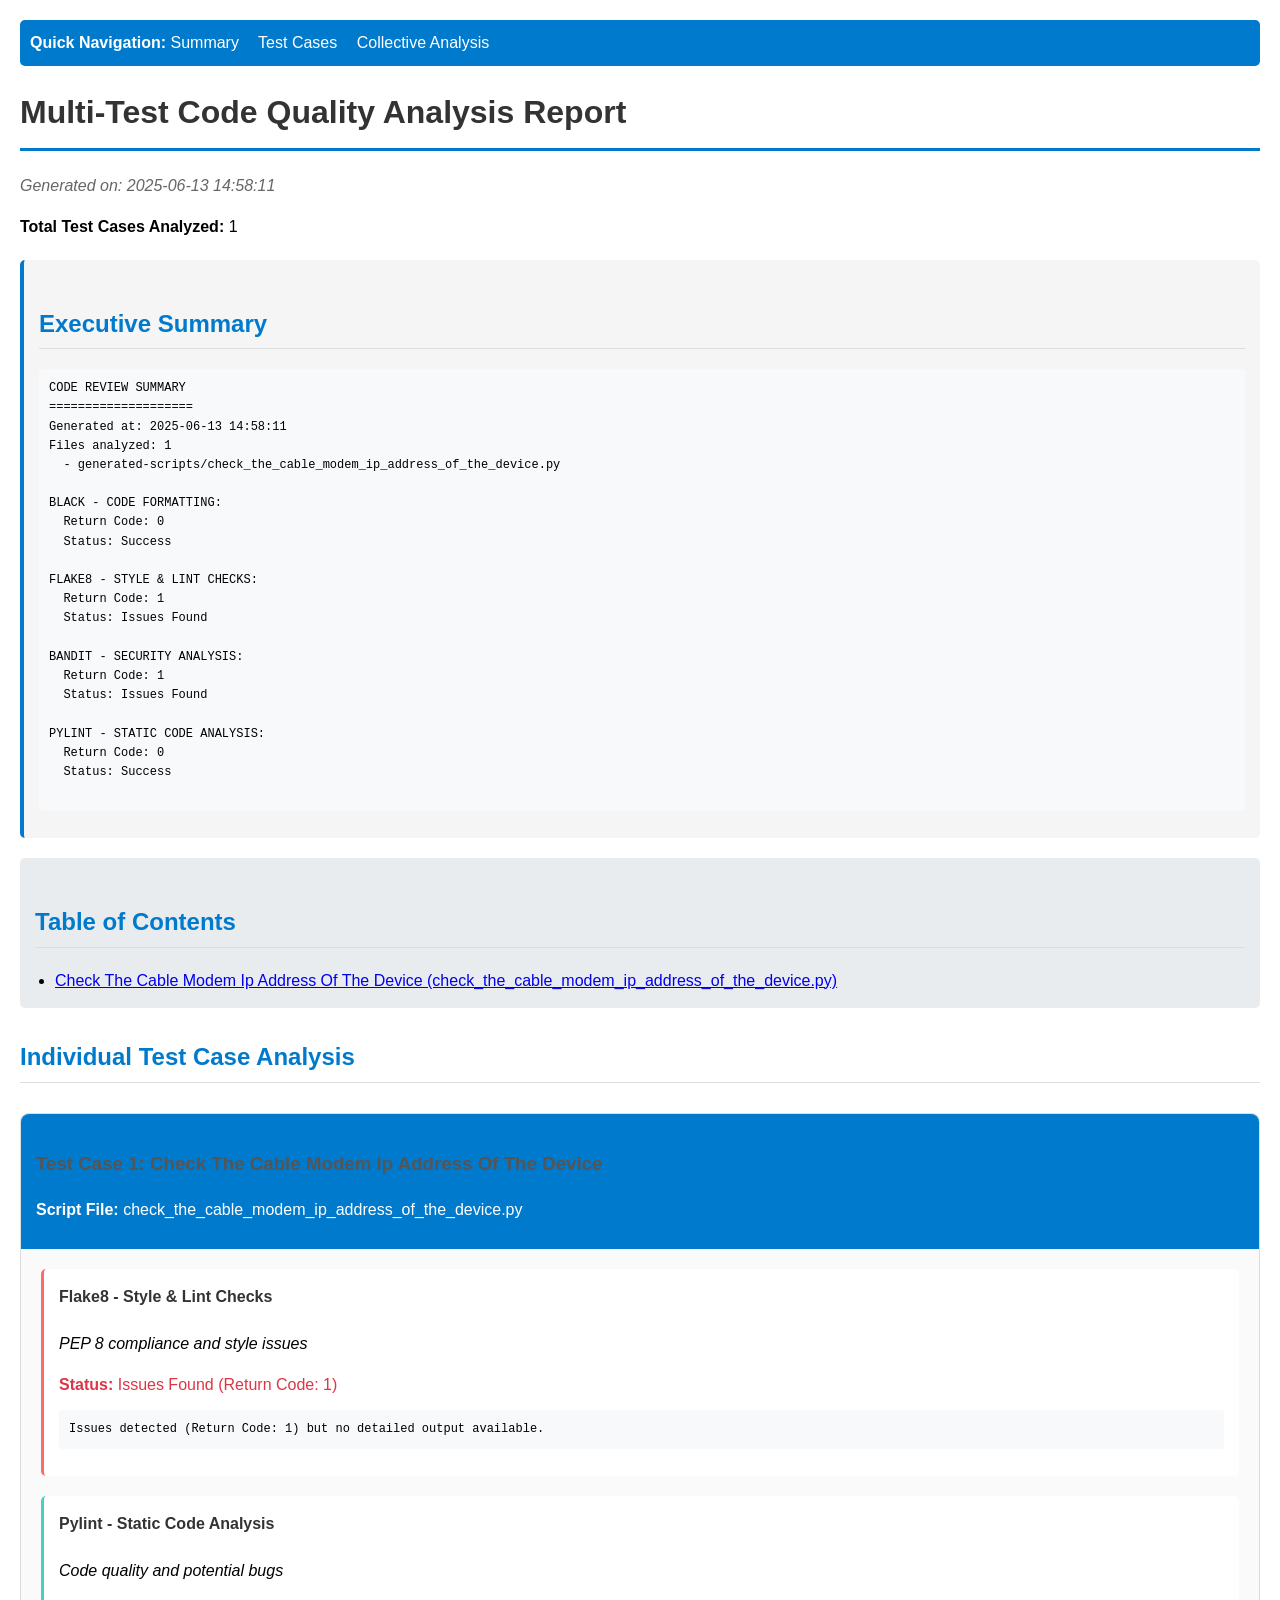
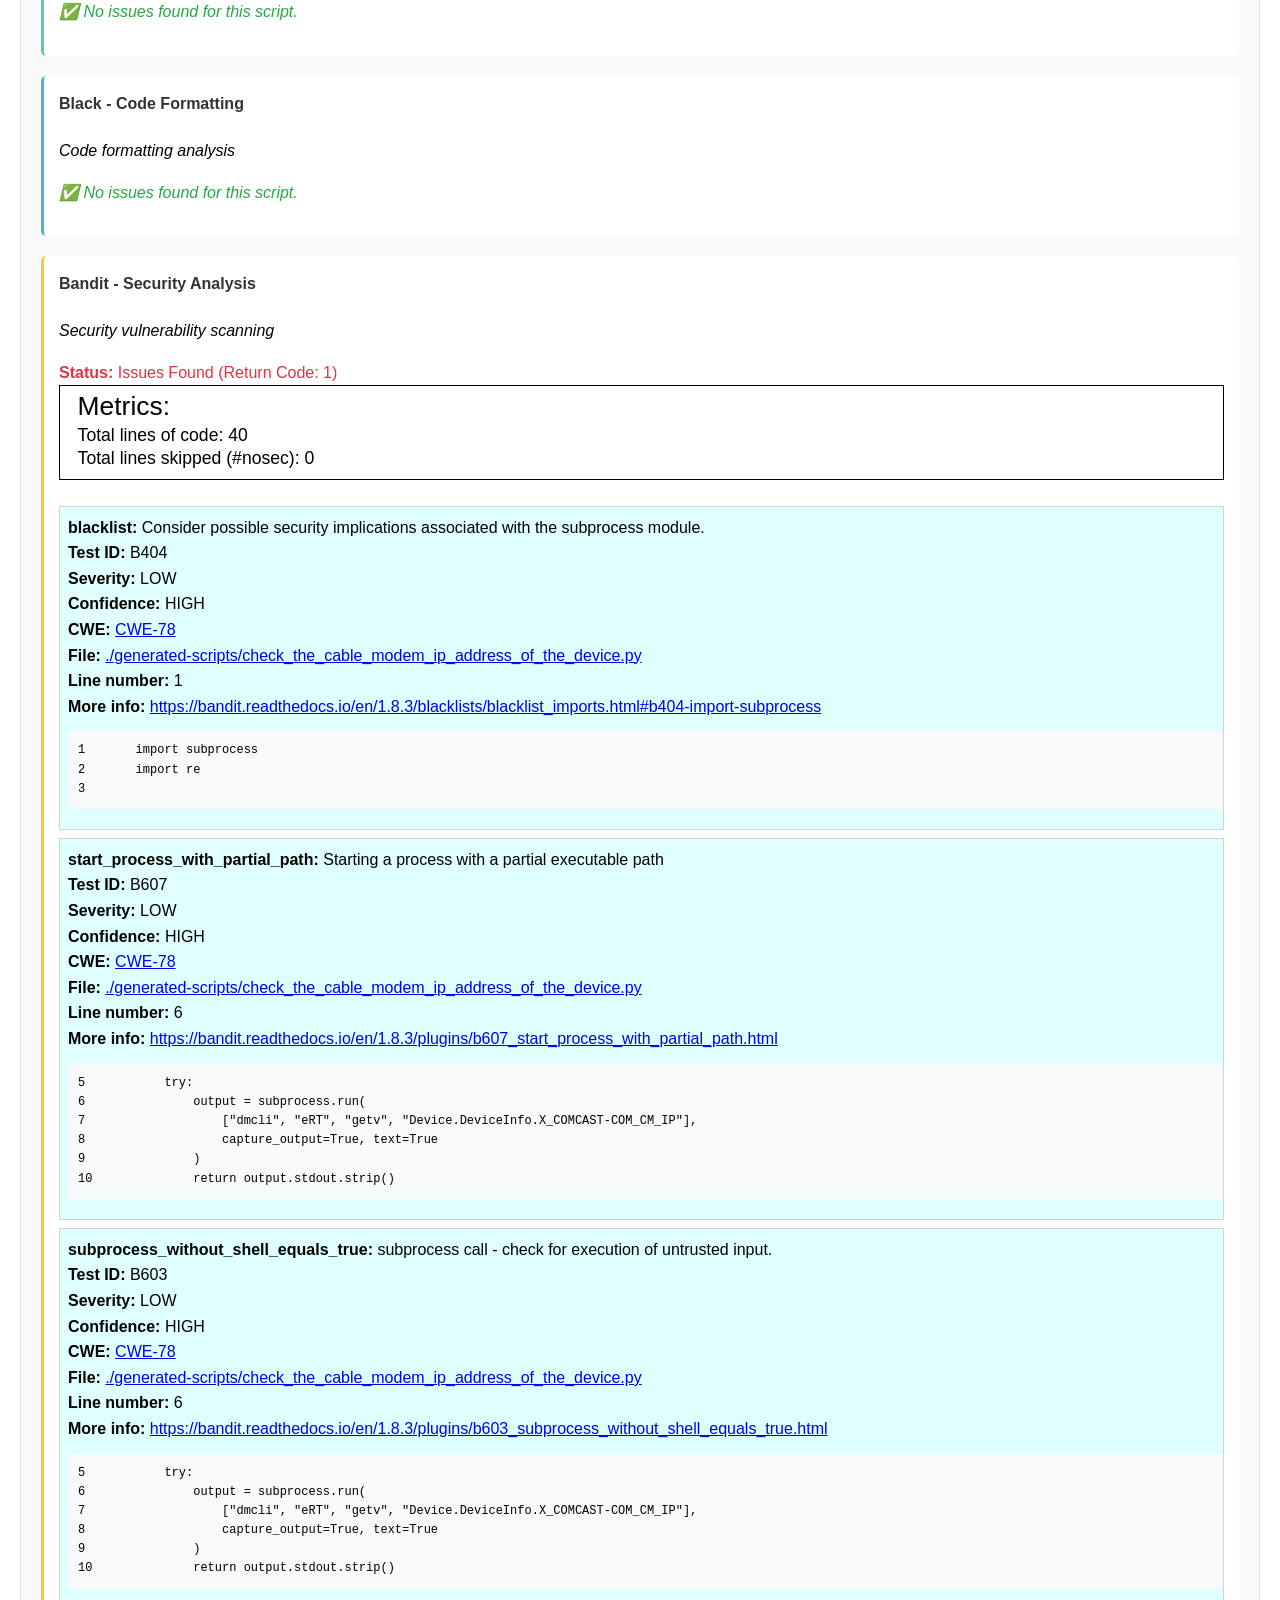
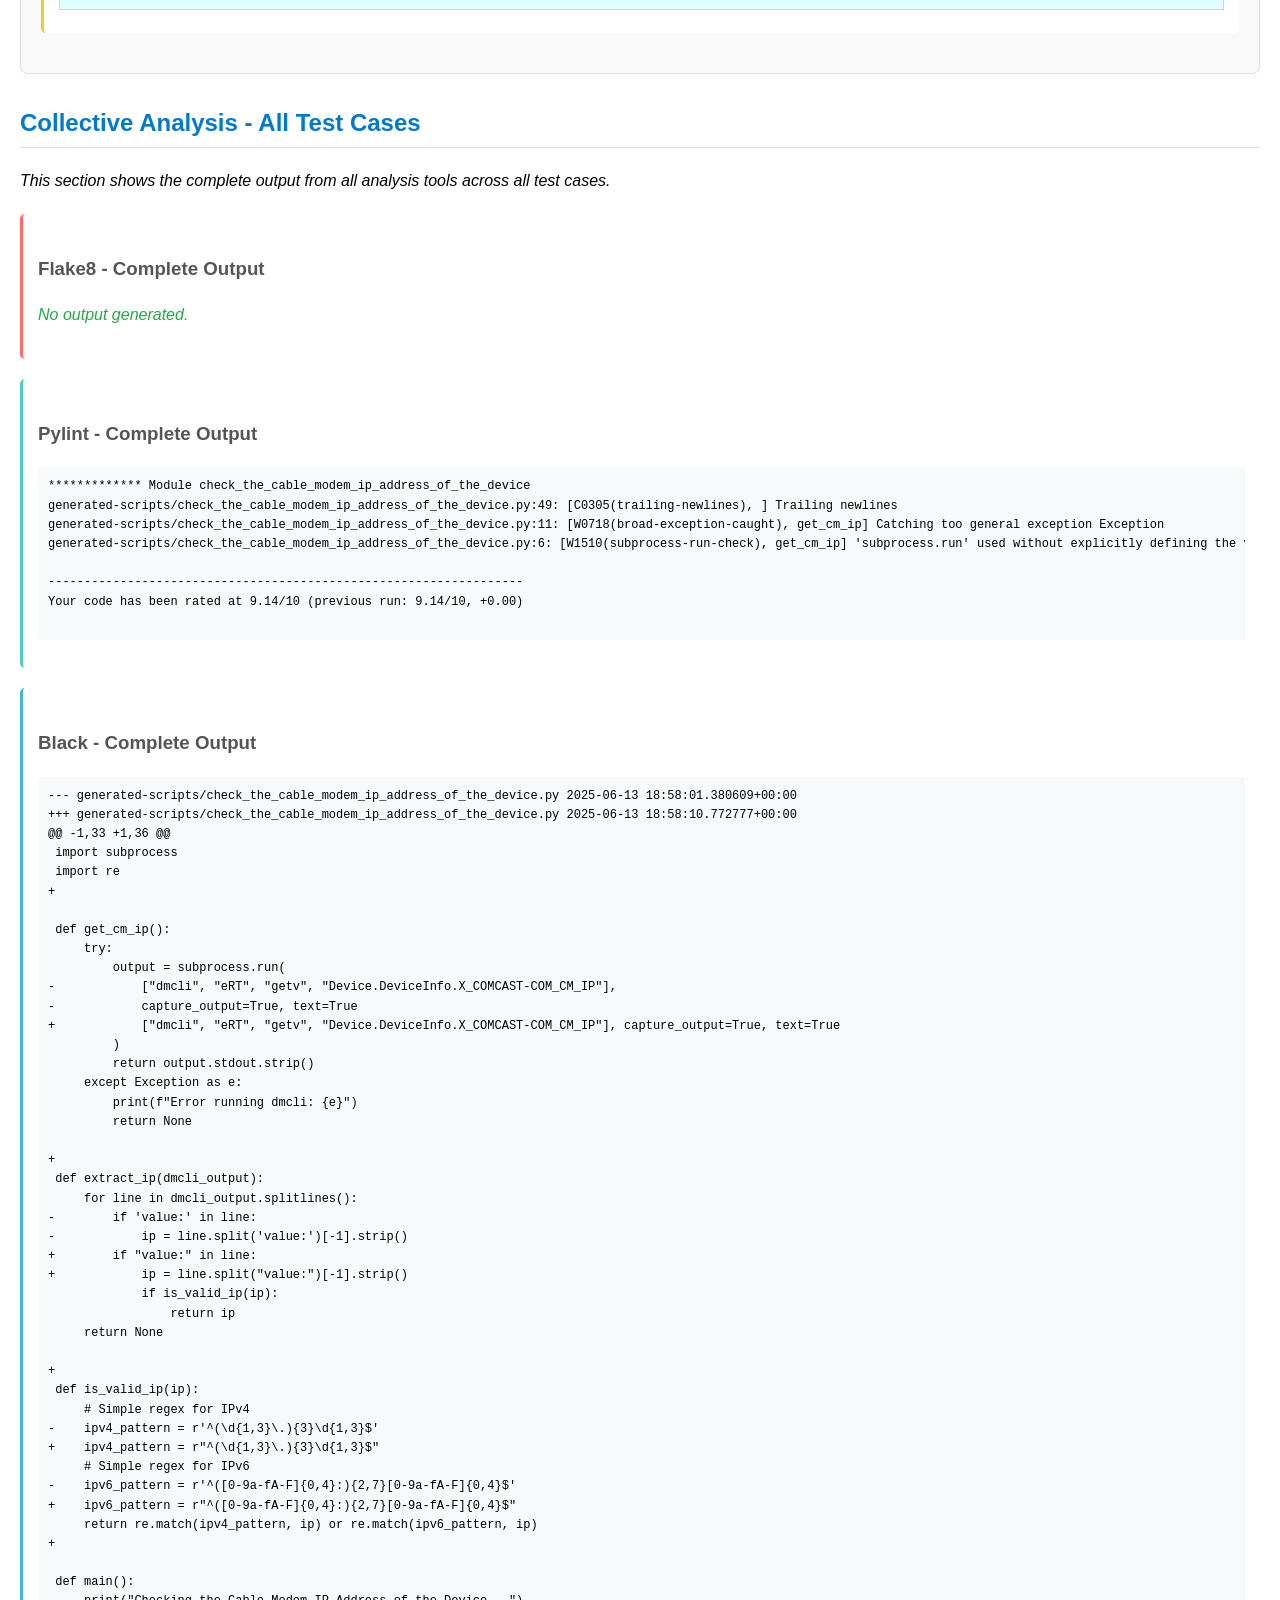
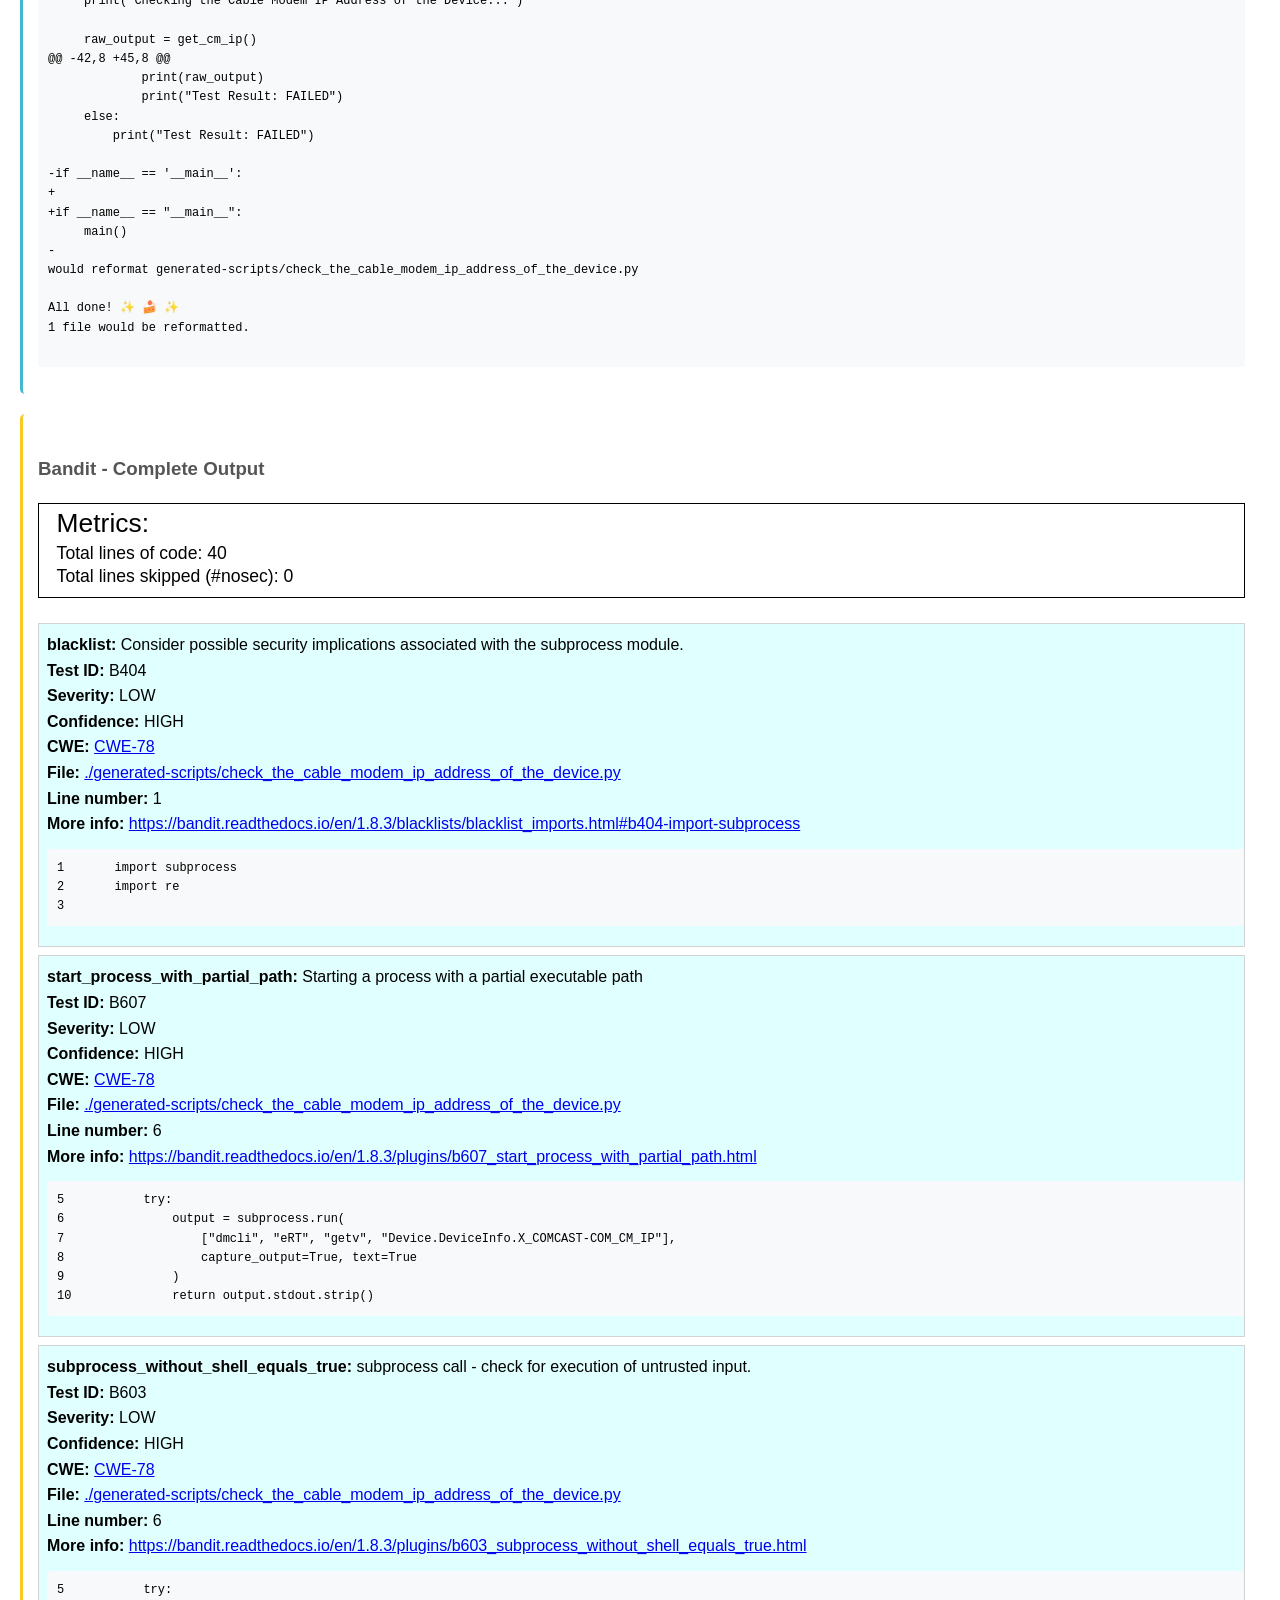
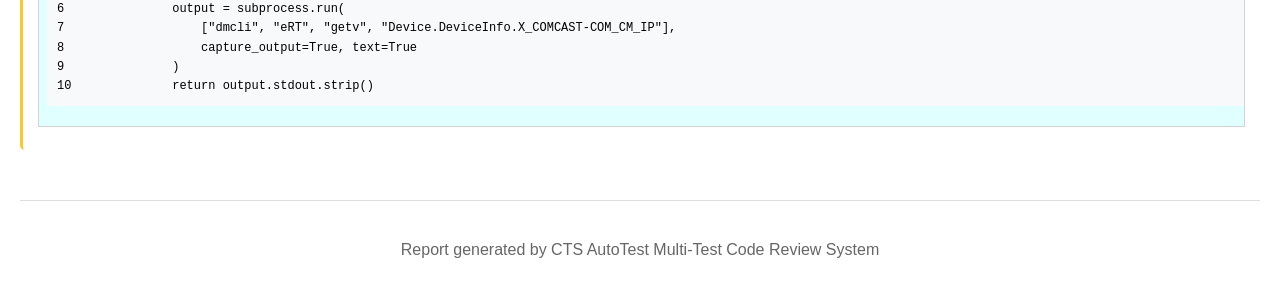
==== commit d130ec96: "Terrel changes for individual review summary integrated" ====
--- a/reports/combinedreport.html
+++ b/reports/combinedreport.html
@@ -36,31 +36,30 @@
     </div>
 
     <h1>Multi-Test Code Quality Analysis Report</h1>
-    <p class="timestamp">Generated on: 2025-06-13 09:50:24</p>
-    <p><strong>Total Test Cases Analyzed:</strong> 2</p>
+    <p class="timestamp">Generated on: 2025-06-13 14:58:11</p>
+    <p><strong>Total Test Cases Analyzed:</strong> 1</p>
 
     <div id="summary" class="summary">
         <h2>Executive Summary</h2>
         <pre>CODE REVIEW SUMMARY
 ====================
-Generated at: 2025-06-13 09:50:24
-Files analyzed: 2
-  - generated-scripts/check_the_router_mode_of_the_device.py
+Generated at: 2025-06-13 14:58:11
+Files analyzed: 1
   - generated-scripts/check_the_cable_modem_ip_address_of_the_device.py
 
-BLACK - CODE FORMATTING: ✅
+BLACK - CODE FORMATTING:
   Return Code: 0
   Status: Success
 
-FLAKE8 - STYLE & LINT CHECKS: ⚠️
+FLAKE8 - STYLE & LINT CHECKS:
   Return Code: 1
   Status: Issues Found
 
-BANDIT - SECURITY ANALYSIS: ⚠️
+BANDIT - SECURITY ANALYSIS:
   Return Code: 1
   Status: Issues Found
 
-PYLINT - STATIC CODE ANALYSIS: ✅
+PYLINT - STATIC CODE ANALYSIS:
   Return Code: 0
   Status: Success
 
@@ -70,8 +69,7 @@
     <div class="table-of-contents">
         <h2>Table of Contents</h2>
         <ul>
-            <li><a href="#test-case-1">Check The Router Mode Of The Device (check_the_router_mode_of_the_device.py)</a></li>
-            <li><a href="#test-case-2">Check The Cable Modem Ip Address Of The Device (check_the_cable_modem_ip_address_of_the_device.py)</a></li>
+            <li><a href="#test-case-1">Check The Cable Modem Ip Address Of The Device (check_the_cable_modem_ip_address_of_the_device.py)</a></li>
         </ul>
     </div>
 
@@ -80,8 +78,8 @@
 
     <div id="test-case-1" class="test-case">
         <div class="test-case-header">
-            <h3>Test Case 1: Check The Router Mode Of The Device</h3>
-            <p><strong>Script File:</strong> check_the_router_mode_of_the_device.py</p>
+            <h3>Test Case 1: Check The Cable Modem Ip Address Of The Device</h3>
+            <p><strong>Script File:</strong> check_the_cable_modem_ip_address_of_the_device.py</p>
         </div>
 
         <div class="tool-section flake8">
@@ -189,7 +187,7 @@
         <div class="metrics-title">
             Metrics:<br>
         </div>
-        Total lines of code: <span id="loc">80</span><br>
+        Total lines of code: <span id="loc">40</span><br>
         Total lines skipped (#nosec): <span id="nosec">0</span>
     </div>
 </div>
@@ -275,361 +273,6 @@
 </div>
 </div>
 
-<div id="issue-3">
-<div class="issue-block issue-sev-low">
-    <b>blacklist: </b> Consider possible security implications associated with the subprocess module.<br>
-    <b>Test ID:</b> B404<br>
-    <b>Severity: </b>LOW<br>
-    <b>Confidence: </b>HIGH<br>
-    <b>CWE: </b><a href="https://cwe.mitre.org/data/definitions/78.html" target="_blank">CWE-78</a><br>
-    <b>File: </b><a href="./generated-scripts/check_the_router_mode_of_the_device.py" target="_blank">./generated-scripts/check_the_router_mode_of_the_device.py</a><br>
-    <b>Line number: </b>1<br>
-    <b>More info: </b><a href="https://bandit.readthedocs.io/en/1.8.3/blacklists/blacklist_imports.html#b404-import-subprocess" target="_blank">https://bandit.readthedocs.io/en/1.8.3/blacklists/blacklist_imports.html#b404-import-subprocess</a><br>
-
-<div class="code">
-<pre>
-1	import subprocess
-2	
-3	def get_router_mode():
-</pre>
-</div>
-
-
-</div>
-</div>
-
-<div id="issue-4">
-<div class="issue-block issue-sev-low">
-    <b>start_process_with_partial_path: </b> Starting a process with a partial executable path<br>
-    <b>Test ID:</b> B607<br>
-    <b>Severity: </b>LOW<br>
-    <b>Confidence: </b>HIGH<br>
-    <b>CWE: </b><a href="https://cwe.mitre.org/data/definitions/78.html" target="_blank">CWE-78</a><br>
-    <b>File: </b><a href="./generated-scripts/check_the_router_mode_of_the_device.py" target="_blank">./generated-scripts/check_the_router_mode_of_the_device.py</a><br>
-    <b>Line number: </b>5<br>
-    <b>More info: </b><a href="https://bandit.readthedocs.io/en/1.8.3/plugins/b607_start_process_with_partial_path.html" target="_blank">https://bandit.readthedocs.io/en/1.8.3/plugins/b607_start_process_with_partial_path.html</a><br>
-
-<div class="code">
-<pre>
-4	    try:
-5	        output = subprocess.run(
-6	            [&quot;dmcli&quot;, &quot;eRT&quot;, &quot;getv&quot;, &quot;Device.X_CISCO_COM_DeviceControl.LanManagementEntry.1.LanMode&quot;],
-7	            capture_output=True, text=True
-8	        )
-9	        return output.stdout.strip()
-</pre>
-</div>
-
-
-</div>
-</div>
-
-<div id="issue-5">
-<div class="issue-block issue-sev-low">
-    <b>subprocess_without_shell_equals_true: </b> subprocess call - check for execution of untrusted input.<br>
-    <b>Test ID:</b> B603<br>
-    <b>Severity: </b>LOW<br>
-    <b>Confidence: </b>HIGH<br>
-    <b>CWE: </b><a href="https://cwe.mitre.org/data/definitions/78.html" target="_blank">CWE-78</a><br>
-    <b>File: </b><a href="./generated-scripts/check_the_router_mode_of_the_device.py" target="_blank">./generated-scripts/check_the_router_mode_of_the_device.py</a><br>
-    <b>Line number: </b>5<br>
-    <b>More info: </b><a href="https://bandit.readthedocs.io/en/1.8.3/plugins/b603_subprocess_without_shell_equals_true.html" target="_blank">https://bandit.readthedocs.io/en/1.8.3/plugins/b603_subprocess_without_shell_equals_true.html</a><br>
-
-<div class="code">
-<pre>
-4	    try:
-5	        output = subprocess.run(
-6	            [&quot;dmcli&quot;, &quot;eRT&quot;, &quot;getv&quot;, &quot;Device.X_CISCO_COM_DeviceControl.LanManagementEntry.1.LanMode&quot;],
-7	            capture_output=True, text=True
-8	        )
-9	        return output.stdout.strip()
-</pre>
-</div>
-
-
-</div>
-</div>
-
-</div>
-
-</body>
-</html>
-</div>
-        </div>
-    </div>
-
-    <div id="test-case-2" class="test-case">
-        <div class="test-case-header">
-            <h3>Test Case 2: Check The Cable Modem Ip Address Of The Device</h3>
-            <p><strong>Script File:</strong> check_the_cable_modem_ip_address_of_the_device.py</p>
-        </div>
-
-        <div class="tool-section flake8">
-            <h4>Flake8 - Style & Lint Checks</h4>
-            <p><em>PEP 8 compliance and style issues</em></p>
-            <div class="has-issues"><strong>Status:</strong> Issues Found (Return Code: 1)</div>
-            <pre>Issues detected (Return Code: 1) but no detailed output available.</pre>
-        </div>
-
-        <div class="tool-section pylint">
-            <h4>Pylint - Static Code Analysis</h4>
-            <p><em>Code quality and potential bugs</em></p>
-            <p class="no-issues">✅ No issues found for this script.</p>
-        </div>
-
-        <div class="tool-section black">
-            <h4>Black - Code Formatting</h4>
-            <p><em>Code formatting analysis</em></p>
-            <p class="no-issues">✅ No issues found for this script.</p>
-        </div>
-
-        <div class="tool-section bandit">
-            <h4>Bandit - Security Analysis</h4>
-            <p><em>Security vulnerability scanning</em></p>
-            <div class="has-issues"><strong>Status:</strong> Issues Found (Return Code: 1)</div>
-            <div>
-<!DOCTYPE html>
-<html>
-<head>
-
-<meta charset="UTF-8">
-
-<title>
-    Bandit Report
-</title>
-
-<style>
-
-html * {
-    font-family: "Arial", sans-serif;
-}
-
-pre {
-    font-family: "Monaco", monospace;
-}
-
-.bordered-box {
-    border: 1px solid black;
-    padding-top:.5em;
-    padding-bottom:.5em;
-    padding-left:1em;
-}
-
-.metrics-box {
-    font-size: 1.1em;
-    line-height: 130%;
-}
-
-.metrics-title {
-    font-size: 1.5em;
-    font-weight: 500;
-    margin-bottom: .25em;
-}
-
-.issue-description {
-    font-size: 1.3em;
-    font-weight: 500;
-}
-
-.candidate-issues {
-    margin-left: 2em;
-    border-left: solid 1px; LightGray;
-    padding-left: 5%;
-    margin-top: .2em;
-    margin-bottom: .2em;
-}
-
-.issue-block {
-    border: 1px solid LightGray;
-    padding-left: .5em;
-    padding-top: .5em;
-    padding-bottom: .5em;
-    margin-bottom: .5em;
-}
-
-.issue-sev-high {
-    background-color: Pink;
-}
-
-.issue-sev-medium {
-    background-color: NavajoWhite;
-}
-
-.issue-sev-low {
-    background-color: LightCyan;
-}
-
-</style>
-</head>
-
-<body>
-
-<div id="metrics">
-    <div class="metrics-box bordered-box">
-        <div class="metrics-title">
-            Metrics:<br>
-        </div>
-        Total lines of code: <span id="loc">80</span><br>
-        Total lines skipped (#nosec): <span id="nosec">0</span>
-    </div>
-</div>
-
-
-
-
-<br>
-<div id="results">
-    
-<div id="issue-0">
-<div class="issue-block issue-sev-low">
-    <b>blacklist: </b> Consider possible security implications associated with the subprocess module.<br>
-    <b>Test ID:</b> B404<br>
-    <b>Severity: </b>LOW<br>
-    <b>Confidence: </b>HIGH<br>
-    <b>CWE: </b><a href="https://cwe.mitre.org/data/definitions/78.html" target="_blank">CWE-78</a><br>
-    <b>File: </b><a href="./generated-scripts/check_the_cable_modem_ip_address_of_the_device.py" target="_blank">./generated-scripts/check_the_cable_modem_ip_address_of_the_device.py</a><br>
-    <b>Line number: </b>1<br>
-    <b>More info: </b><a href="https://bandit.readthedocs.io/en/1.8.3/blacklists/blacklist_imports.html#b404-import-subprocess" target="_blank">https://bandit.readthedocs.io/en/1.8.3/blacklists/blacklist_imports.html#b404-import-subprocess</a><br>
-
-<div class="code">
-<pre>
-1	import subprocess
-2	import re
-3	
-</pre>
-</div>
-
-
-</div>
-</div>
-
-<div id="issue-1">
-<div class="issue-block issue-sev-low">
-    <b>start_process_with_partial_path: </b> Starting a process with a partial executable path<br>
-    <b>Test ID:</b> B607<br>
-    <b>Severity: </b>LOW<br>
-    <b>Confidence: </b>HIGH<br>
-    <b>CWE: </b><a href="https://cwe.mitre.org/data/definitions/78.html" target="_blank">CWE-78</a><br>
-    <b>File: </b><a href="./generated-scripts/check_the_cable_modem_ip_address_of_the_device.py" target="_blank">./generated-scripts/check_the_cable_modem_ip_address_of_the_device.py</a><br>
-    <b>Line number: </b>6<br>
-    <b>More info: </b><a href="https://bandit.readthedocs.io/en/1.8.3/plugins/b607_start_process_with_partial_path.html" target="_blank">https://bandit.readthedocs.io/en/1.8.3/plugins/b607_start_process_with_partial_path.html</a><br>
-
-<div class="code">
-<pre>
-5	    try:
-6	        output = subprocess.run(
-7	            [&quot;dmcli&quot;, &quot;eRT&quot;, &quot;getv&quot;, &quot;Device.DeviceInfo.X_COMCAST-COM_CM_IP&quot;],
-8	            capture_output=True, text=True
-9	        )
-10	        return output.stdout.strip()
-</pre>
-</div>
-
-
-</div>
-</div>
-
-<div id="issue-2">
-<div class="issue-block issue-sev-low">
-    <b>subprocess_without_shell_equals_true: </b> subprocess call - check for execution of untrusted input.<br>
-    <b>Test ID:</b> B603<br>
-    <b>Severity: </b>LOW<br>
-    <b>Confidence: </b>HIGH<br>
-    <b>CWE: </b><a href="https://cwe.mitre.org/data/definitions/78.html" target="_blank">CWE-78</a><br>
-    <b>File: </b><a href="./generated-scripts/check_the_cable_modem_ip_address_of_the_device.py" target="_blank">./generated-scripts/check_the_cable_modem_ip_address_of_the_device.py</a><br>
-    <b>Line number: </b>6<br>
-    <b>More info: </b><a href="https://bandit.readthedocs.io/en/1.8.3/plugins/b603_subprocess_without_shell_equals_true.html" target="_blank">https://bandit.readthedocs.io/en/1.8.3/plugins/b603_subprocess_without_shell_equals_true.html</a><br>
-
-<div class="code">
-<pre>
-5	    try:
-6	        output = subprocess.run(
-7	            [&quot;dmcli&quot;, &quot;eRT&quot;, &quot;getv&quot;, &quot;Device.DeviceInfo.X_COMCAST-COM_CM_IP&quot;],
-8	            capture_output=True, text=True
-9	        )
-10	        return output.stdout.strip()
-</pre>
-</div>
-
-
-</div>
-</div>
-
-<div id="issue-3">
-<div class="issue-block issue-sev-low">
-    <b>blacklist: </b> Consider possible security implications associated with the subprocess module.<br>
-    <b>Test ID:</b> B404<br>
-    <b>Severity: </b>LOW<br>
-    <b>Confidence: </b>HIGH<br>
-    <b>CWE: </b><a href="https://cwe.mitre.org/data/definitions/78.html" target="_blank">CWE-78</a><br>
-    <b>File: </b><a href="./generated-scripts/check_the_router_mode_of_the_device.py" target="_blank">./generated-scripts/check_the_router_mode_of_the_device.py</a><br>
-    <b>Line number: </b>1<br>
-    <b>More info: </b><a href="https://bandit.readthedocs.io/en/1.8.3/blacklists/blacklist_imports.html#b404-import-subprocess" target="_blank">https://bandit.readthedocs.io/en/1.8.3/blacklists/blacklist_imports.html#b404-import-subprocess</a><br>
-
-<div class="code">
-<pre>
-1	import subprocess
-2	
-3	def get_router_mode():
-</pre>
-</div>
-
-
-</div>
-</div>
-
-<div id="issue-4">
-<div class="issue-block issue-sev-low">
-    <b>start_process_with_partial_path: </b> Starting a process with a partial executable path<br>
-    <b>Test ID:</b> B607<br>
-    <b>Severity: </b>LOW<br>
-    <b>Confidence: </b>HIGH<br>
-    <b>CWE: </b><a href="https://cwe.mitre.org/data/definitions/78.html" target="_blank">CWE-78</a><br>
-    <b>File: </b><a href="./generated-scripts/check_the_router_mode_of_the_device.py" target="_blank">./generated-scripts/check_the_router_mode_of_the_device.py</a><br>
-    <b>Line number: </b>5<br>
-    <b>More info: </b><a href="https://bandit.readthedocs.io/en/1.8.3/plugins/b607_start_process_with_partial_path.html" target="_blank">https://bandit.readthedocs.io/en/1.8.3/plugins/b607_start_process_with_partial_path.html</a><br>
-
-<div class="code">
-<pre>
-4	    try:
-5	        output = subprocess.run(
-6	            [&quot;dmcli&quot;, &quot;eRT&quot;, &quot;getv&quot;, &quot;Device.X_CISCO_COM_DeviceControl.LanManagementEntry.1.LanMode&quot;],
-7	            capture_output=True, text=True
-8	        )
-9	        return output.stdout.strip()
-</pre>
-</div>
-
-
-</div>
-</div>
-
-<div id="issue-5">
-<div class="issue-block issue-sev-low">
-    <b>subprocess_without_shell_equals_true: </b> subprocess call - check for execution of untrusted input.<br>
-    <b>Test ID:</b> B603<br>
-    <b>Severity: </b>LOW<br>
-    <b>Confidence: </b>HIGH<br>
-    <b>CWE: </b><a href="https://cwe.mitre.org/data/definitions/78.html" target="_blank">CWE-78</a><br>
-    <b>File: </b><a href="./generated-scripts/check_the_router_mode_of_the_device.py" target="_blank">./generated-scripts/check_the_router_mode_of_the_device.py</a><br>
-    <b>Line number: </b>5<br>
-    <b>More info: </b><a href="https://bandit.readthedocs.io/en/1.8.3/plugins/b603_subprocess_without_shell_equals_true.html" target="_blank">https://bandit.readthedocs.io/en/1.8.3/plugins/b603_subprocess_without_shell_equals_true.html</a><br>
-
-<div class="code">
-<pre>
-4	    try:
-5	        output = subprocess.run(
-6	            [&quot;dmcli&quot;, &quot;eRT&quot;, &quot;getv&quot;, &quot;Device.X_CISCO_COM_DeviceControl.LanManagementEntry.1.LanMode&quot;],
-7	            capture_output=True, text=True
-8	        )
-9	        return output.stdout.strip()
-</pre>
-</div>
-
-
-</div>
-</div>
-
 </div>
 
 </body>
@@ -654,46 +297,17 @@
 generated-scripts/check_the_cable_modem_ip_address_of_the_device.py:49: [C0305(trailing-newlines), ] Trailing newlines
 generated-scripts/check_the_cable_modem_ip_address_of_the_device.py:11: [W0718(broad-exception-caught), get_cm_ip] Catching too general exception Exception
 generated-scripts/check_the_cable_modem_ip_address_of_the_device.py:6: [W1510(subprocess-run-check), get_cm_ip] 'subprocess.run' used without explicitly defining the value for 'check'.
-************* Module check_the_router_mode_of_the_device
-generated-scripts/check_the_router_mode_of_the_device.py:46: [C0305(trailing-newlines), ] Trailing newlines
-generated-scripts/check_the_router_mode_of_the_device.py:10: [W0718(broad-exception-caught), get_router_mode] Catching too general exception Exception
-generated-scripts/check_the_router_mode_of_the_device.py:5: [W1510(subprocess-run-check), get_router_mode] 'subprocess.run' used without explicitly defining the value for 'check'.
-generated-scripts/check_the_router_mode_of_the_device.py:18: [R1705(no-else-return), extract_mode] Unnecessary "elif" after "return", remove the leading "el" from "elif"
-generated-scripts/check_the_router_mode_of_the_device.py:1: [R0801(duplicate-code), ] Similar lines in 2 files
-==check_the_cable_modem_ip_address_of_the_device:[7:17]
-==check_the_router_mode_of_the_device:[6:16]
-            capture_output=True, text=True
-        )
-        return output.stdout.strip()
-    except Exception as e:
-        print(f"Error running dmcli: {e}")
-        return None
-
-def extract_mode(dmcli_output):
-    for line in dmcli_output.splitlines():
-        if 'value:' in line:
-generated-scripts/check_the_router_mode_of_the_device.py:1: [R0801(duplicate-code), ] Similar lines in 2 files
-==check_the_cable_modem_ip_address_of_the_device:[40:48]
-==check_the_router_mode_of_the_device:[37:45]
-            print("Raw Output:")
-            print(raw_output)
-            print("Test Result: FAILED")
-    else:
-        print("Test Result: FAILED")
-
-if __name__ == '__main__':
-    main()
 
 ------------------------------------------------------------------
-Your code has been rated at 8.71/10 (previous run: 8.86/10, -0.14)
+Your code has been rated at 9.14/10 (previous run: 9.14/10, +0.00)
 
 </pre>
     </div>
 
     <div class="tool-section black">
         <h3>Black - Complete Output</h3>
-        <pre>--- generated-scripts/check_the_cable_modem_ip_address_of_the_device.py	2025-06-13 13:50:00.742058+00:00
-+++ generated-scripts/check_the_cable_modem_ip_address_of_the_device.py	2025-06-13 13:50:23.097542+00:00
+        <pre>--- generated-scripts/check_the_cable_modem_ip_address_of_the_device.py	2025-06-13 18:58:01.380609+00:00
++++ generated-scripts/check_the_cable_modem_ip_address_of_the_device.py	2025-06-13 18:58:10.772777+00:00
 @@ -1,33 +1,36 @@
  import subprocess
  import re
@@ -748,74 +362,10 @@
 +if __name__ == "__main__":
      main()
 -
---- generated-scripts/check_the_router_mode_of_the_device.py	2025-06-13 13:49:50.543219+00:00
-+++ generated-scripts/check_the_router_mode_of_the_device.py	2025-06-13 13:50:23.098329+00:00
-@@ -1,46 +1,50 @@
- import subprocess
-+
- 
- def get_router_mode():
-     try:
-         output = subprocess.run(
-             ["dmcli", "eRT", "getv", "Device.X_CISCO_COM_DeviceControl.LanManagementEntry.1.LanMode"],
--            capture_output=True, text=True
-+            capture_output=True,
-+            text=True,
-         )
-         return output.stdout.strip()
-     except Exception as e:
-         print(f"Error running dmcli: {e}")
-         return None
- 
-+
- def extract_mode(dmcli_output):
-     for line in dmcli_output.splitlines():
--        if 'value:' in line:
--            mode = line.split('value:')[-1].strip()
--            if mode.lower() in ['router', 'bridge']:
-+        if "value:" in line:
-+            mode = line.split("value:")[-1].strip()
-+            if mode.lower() in ["router", "bridge"]:
-                 return mode
--            elif mode == '':
--                return 'null'
-+            elif mode == "":
-+                return "null"
-     return None
-+
- 
- def main():
-     print("Checking the Router Mode of the Device...")
- 
-     raw_output = get_router_mode()
-     if raw_output:
-         mode = extract_mode(raw_output)
--        if mode in ['router', 'bridge']:
-+        if mode in ["router", "bridge"]:
-             print(f"Router Mode: {mode}")
-             print("Test Result: COMPLETED")
--        elif mode == 'null':
-+        elif mode == "null":
-             print("Router Mode value is null or empty.")
-             print("Test Result: FAILED")
-         else:
-             print("Output received, but router mode is unknown.")
-             print("Raw Output:")
-             print(raw_output)
-             print("Test Result: FAILED")
-     else:
-         print("Test Result: FAILED")
- 
--if __name__ == '__main__':
-+
-+if __name__ == "__main__":
-     main()
--
 would reformat generated-scripts/check_the_cable_modem_ip_address_of_the_device.py
-would reformat generated-scripts/check_the_router_mode_of_the_device.py
 
 All done! ✨ 🍰 ✨
-2 files would be reformatted.
+1 file would be reformatted.
 
 </pre>
     </div>
@@ -904,7 +454,7 @@
         <div class="metrics-title">
             Metrics:<br>
         </div>
-        Total lines of code: <span id="loc">80</span><br>
+        Total lines of code: <span id="loc">40</span><br>
         Total lines skipped (#nosec): <span id="nosec">0</span>
     </div>
 </div>
@@ -990,81 +540,6 @@
 </div>
 </div>
 
-<div id="issue-3">
-<div class="issue-block issue-sev-low">
-    <b>blacklist: </b> Consider possible security implications associated with the subprocess module.<br>
-    <b>Test ID:</b> B404<br>
-    <b>Severity: </b>LOW<br>
-    <b>Confidence: </b>HIGH<br>
-    <b>CWE: </b><a href="https://cwe.mitre.org/data/definitions/78.html" target="_blank">CWE-78</a><br>
-    <b>File: </b><a href="./generated-scripts/check_the_router_mode_of_the_device.py" target="_blank">./generated-scripts/check_the_router_mode_of_the_device.py</a><br>
-    <b>Line number: </b>1<br>
-    <b>More info: </b><a href="https://bandit.readthedocs.io/en/1.8.3/blacklists/blacklist_imports.html#b404-import-subprocess" target="_blank">https://bandit.readthedocs.io/en/1.8.3/blacklists/blacklist_imports.html#b404-import-subprocess</a><br>
-
-<div class="code">
-<pre>
-1	import subprocess
-2	
-3	def get_router_mode():
-</pre>
-</div>
-
-
-</div>
-</div>
-
-<div id="issue-4">
-<div class="issue-block issue-sev-low">
-    <b>start_process_with_partial_path: </b> Starting a process with a partial executable path<br>
-    <b>Test ID:</b> B607<br>
-    <b>Severity: </b>LOW<br>
-    <b>Confidence: </b>HIGH<br>
-    <b>CWE: </b><a href="https://cwe.mitre.org/data/definitions/78.html" target="_blank">CWE-78</a><br>
-    <b>File: </b><a href="./generated-scripts/check_the_router_mode_of_the_device.py" target="_blank">./generated-scripts/check_the_router_mode_of_the_device.py</a><br>
-    <b>Line number: </b>5<br>
-    <b>More info: </b><a href="https://bandit.readthedocs.io/en/1.8.3/plugins/b607_start_process_with_partial_path.html" target="_blank">https://bandit.readthedocs.io/en/1.8.3/plugins/b607_start_process_with_partial_path.html</a><br>
-
-<div class="code">
-<pre>
-4	    try:
-5	        output = subprocess.run(
-6	            [&quot;dmcli&quot;, &quot;eRT&quot;, &quot;getv&quot;, &quot;Device.X_CISCO_COM_DeviceControl.LanManagementEntry.1.LanMode&quot;],
-7	            capture_output=True, text=True
-8	        )
-9	        return output.stdout.strip()
-</pre>
-</div>
-
-
-</div>
-</div>
-
-<div id="issue-5">
-<div class="issue-block issue-sev-low">
-    <b>subprocess_without_shell_equals_true: </b> subprocess call - check for execution of untrusted input.<br>
-    <b>Test ID:</b> B603<br>
-    <b>Severity: </b>LOW<br>
-    <b>Confidence: </b>HIGH<br>
-    <b>CWE: </b><a href="https://cwe.mitre.org/data/definitions/78.html" target="_blank">CWE-78</a><br>
-    <b>File: </b><a href="./generated-scripts/check_the_router_mode_of_the_device.py" target="_blank">./generated-scripts/check_the_router_mode_of_the_device.py</a><br>
-    <b>Line number: </b>5<br>
-    <b>More info: </b><a href="https://bandit.readthedocs.io/en/1.8.3/plugins/b603_subprocess_without_shell_equals_true.html" target="_blank">https://bandit.readthedocs.io/en/1.8.3/plugins/b603_subprocess_without_shell_equals_true.html</a><br>
-
-<div class="code">
-<pre>
-4	    try:
-5	        output = subprocess.run(
-6	            [&quot;dmcli&quot;, &quot;eRT&quot;, &quot;getv&quot;, &quot;Device.X_CISCO_COM_DeviceControl.LanManagementEntry.1.LanMode&quot;],
-7	            capture_output=True, text=True
-8	        )
-9	        return output.stdout.strip()
-</pre>
-</div>
-
-
-</div>
-</div>
-
 </div>
 
 </body>
